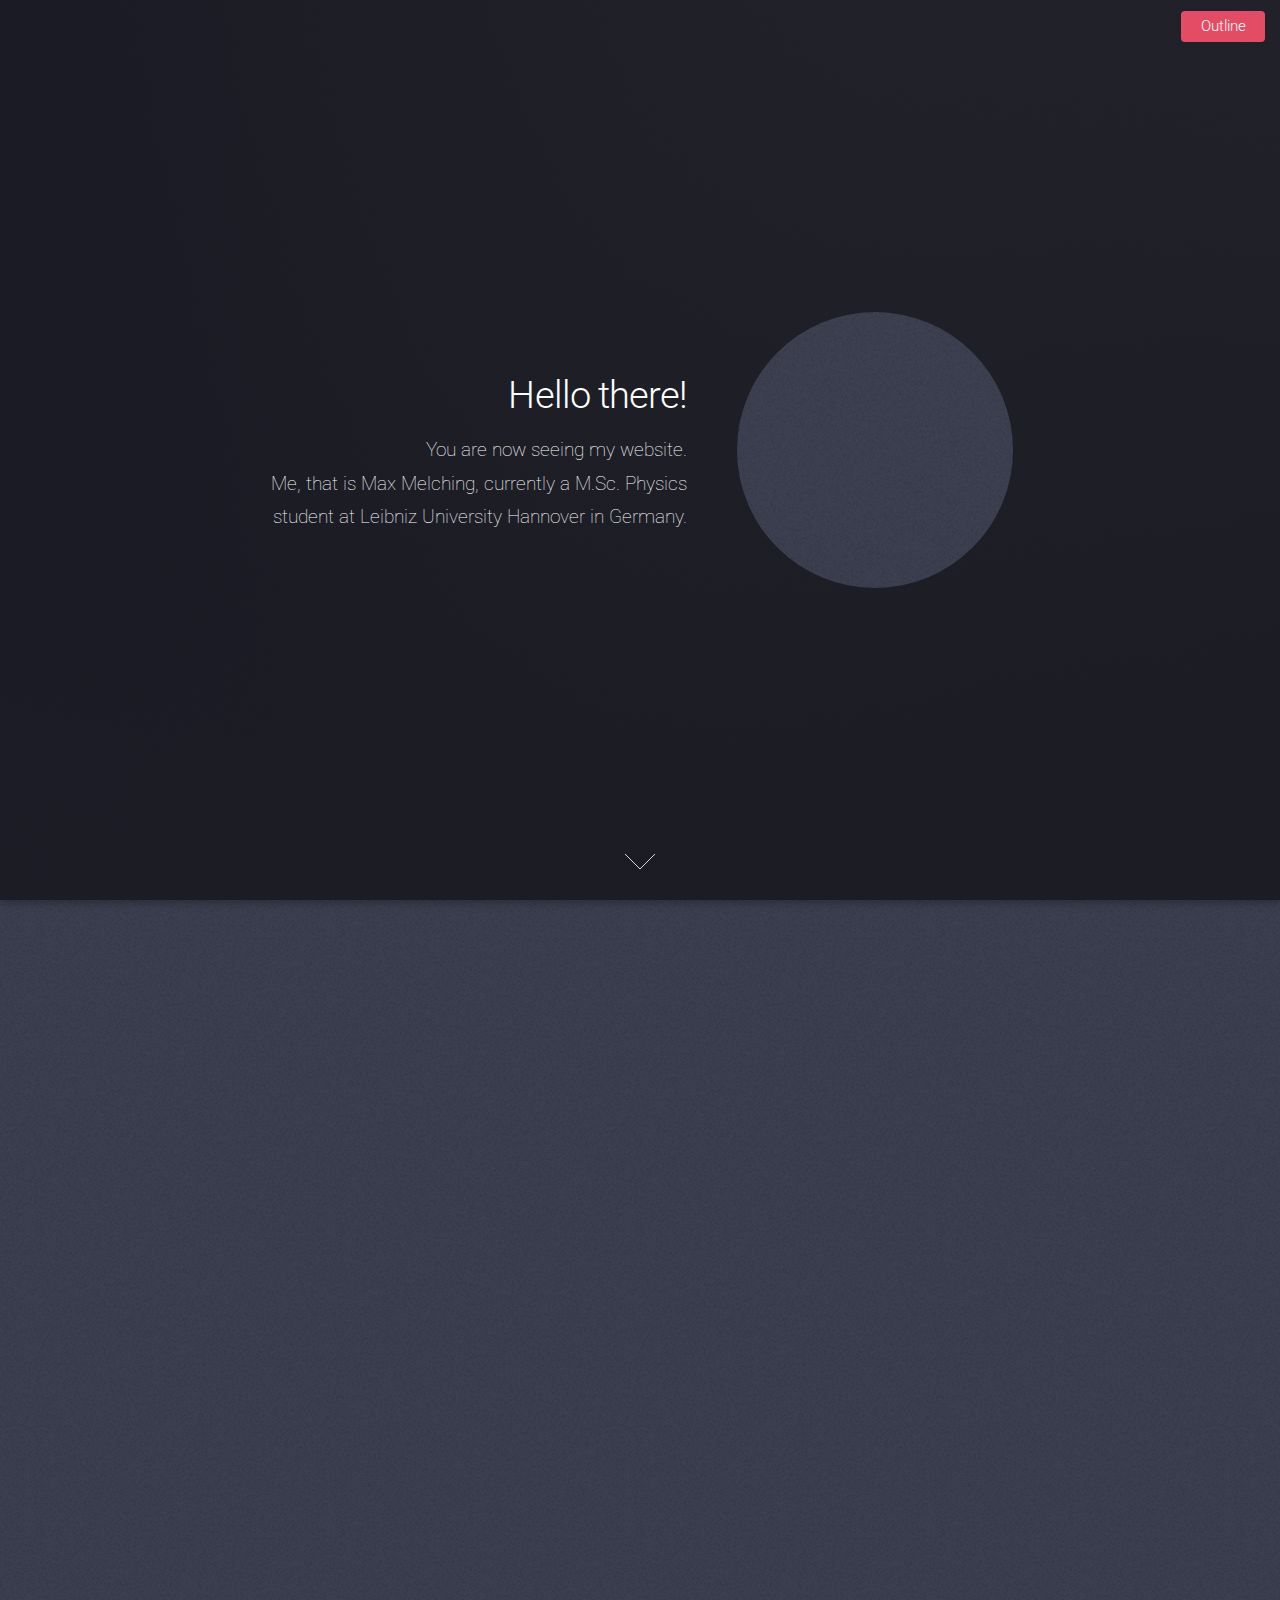
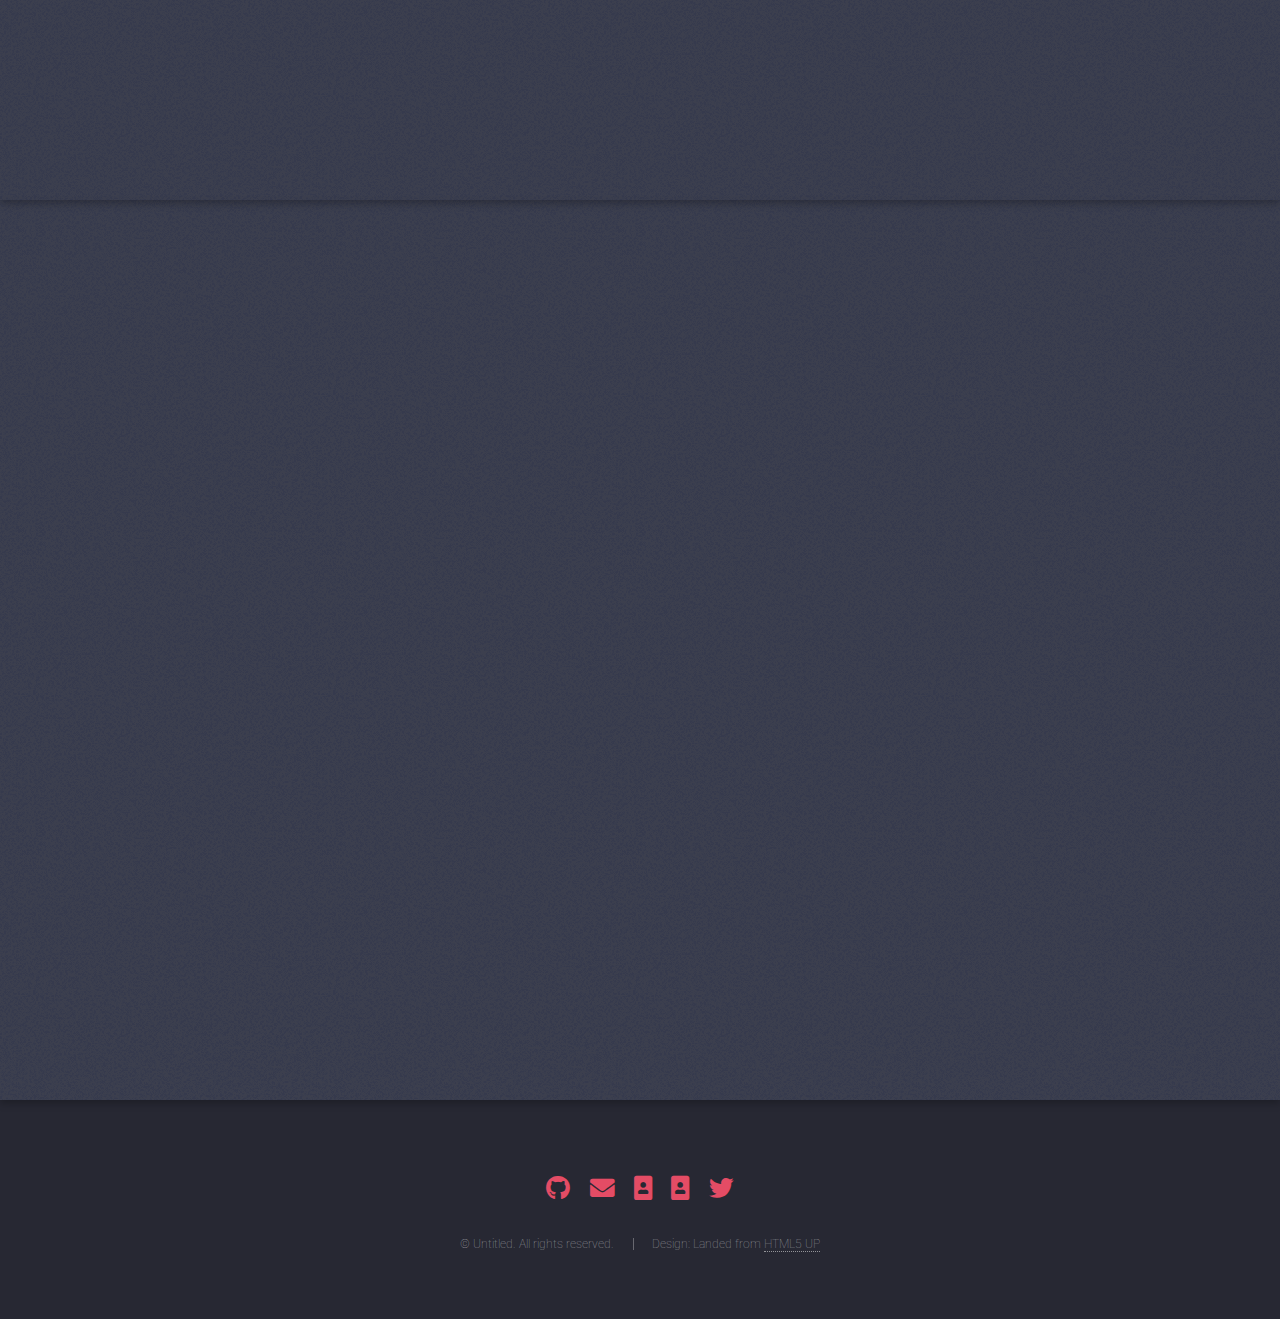
==== index.html @ c78dea23 "Separated german, english CV." ====
<!DOCTYPE HTML>
<!--
	Landed by HTML5 UP
	html5up.net | @ajlkn
	Free for personal and commercial use under the CCA 3.0 license (html5up.net/license)
-->
<html>
	<head>
		<title>Max Melching's Website</title>
		<meta charset="utf-8" />
		<meta name="viewport" content="width=device-width, initial-scale=1, user-scalable=no" />
		<link rel="stylesheet" href="assets/css/main.css" />
		<noscript><link rel="stylesheet" href="assets/css/noscript.css" /></noscript>
	</head>
	<body class="is-preload landing">
		<div id="page-wrapper">

			<!-- Header -->
				<header id="header">
					<!--<h1 id="logo"><a href="index.html">Landed</a></h1>-->
					<nav id="nav">
						<ul>
							<li>
								<a class="button primary">Outline</a>
								<ul>
									<li><a href="#science">Science</a></li>
									<li><a href="#personal">Personal</a></li>
									<li><a href="#footer">Footer</a></li>
								</ul>
							</li>
						</ul>
					</nav>
				</header>

			<!-- Banner -->
				<section id="banner">
					<div class="content">
						<header>
							<h2>Hello there!</h2>
							<!--<hr />-->
							<p>You are now seeing my website.<br />
								Me, that is Max Melching, currently a M.Sc. Physics<br />
								student at Leibniz University Hannover in Germany.</p>
						</header>
						<span class="image"><img src="images/mountain.jpg" alt="" /></span>
					</div>
					<a href="#science" class="goto-next scrolly"><!--Next--></a>
				</section>

			<!-- Science Stuff -->
				<section id="science" class="spotlight style3 left">
					<span class="image fit main bottom"><img src="images/GW150914_chirpmass_crop.png" alt="" /></span><!--pic04-->
					<div class="content">
						<header>
							<h2>Science</h2>
							<p>On my scientific interests</p>
						</header>
						<p>
							I am mainly interested in Computational Physics and also statistics.
							A natural interest is therefore Gravitational (Wave) Physics,
							especially the Data Analysis involved.<br />

						    As a part of that, I wrote my Bachelor's thesis on "Systematic Differences in the
							Source Properties of the third Gravitational Wave Catalog" at the Albert-Einstein
							institute in Hannover. For the thesis and code accompanying this work, click
							<a href="https://github.com/MaxMelching/bachelor_project">here</a>.<!--and to get the
							entire thesis, click <a href="data/BA_main.pdf">here</a>.-->
						</p>
						<!--<ul class="actions">
							<li><a href="https://github.com/MaxMelching/bachelor_project"class="button">Learn More</a></li>
						</ul>-->
					</div>
					<a href="#personal" class="goto-next scrolly"><!--Next--></a>
				</section>

			<!-- Personal Stuff -->
				<section id="personal" class="spotlight style3 left">
					<!--<span class="image fit main bottom"><img src="images/pic04.jpg" alt="" /></span>-->
					<span class="image fit main left"><img src="images/sunset_crop.jpg" alt="" /></span>
					<!-- without left here in fit, no animation when scrolling down-->
					<div class="content">
						<header>
							<h2>Personal</h2>
							<p>What I do besides science</p>
						</header>
						<p>
							In my free time, I play football
							and like to watch all kinds of sports.<br />

							Besides that I enjoy photography, my favorite subject
							being landscapes.<!--(currently,
							I am the proud owner of a Fujifilm X-T30).-->
						</p>
						<!--<ul class="actions">
							<li><a href="#" class="button">Learn More</a></li>
						</ul>-->
					</div>
					<a href="#footer" class="goto-next scrolly"><!--Next--></a>
				</section>

			<!-- Footer -->
				<footer id="footer">
					<ul class="icons">
						<!--<li><a href="#" class="icon brands alt fa-facebook-f"><span class="label">Facebook</span></a></li>
						<li><a href="#" class="icon brands alt fa-linkedin-in"><span class="label">LinkedIn</span></a></li>
						<li><a href="#" class="icon brands alt fa-instagram"><span class="label">Instagram</span></a></li>-->
						<li><a href="https://github.com/MaxMelching/" class="icon brands fa-github"><span class="label">GitHub</span></a></li>
						<li><a href="mailto:m-melching@web.de" class="icon solid fa-envelope"><span class="label">Email</span></a></li>
						<li><a href="data/cv_german.pdf" class="icon solid fa-portrait"><span class="label">CV German</span></a></li>
						<li><a href="data/cv_english.pdf" class="icon solid fa-portrait"><span class="label">CV English</span></a></li>
						<li><a href="https://twitter.com/max_melching" class="icon brands fa-twitter"><span class="label">Twitter</span></a></li>
					</ul>
					<ul class="copyright">
						<li>&copy; Untitled. All rights reserved.</li><li>Design: Landed from <a href="http://html5up.net">HTML5 UP</a></li>
					</ul>
				</footer>

		</div>

		<!-- Scripts -->
			<script src="assets/js/jquery.min.js"></script>
			<script src="assets/js/jquery.scrolly.min.js"></script>
			<script src="assets/js/jquery.dropotron.min.js"></script>
			<script src="assets/js/jquery.scrollex.min.js"></script>
			<script src="assets/js/browser.min.js"></script>
			<script src="assets/js/breakpoints.min.js"></script>
			<script src="assets/js/util.js"></script>
			<script src="assets/js/main.js"></script>

	</body>
</html>
---- assets/css/main.css ----
@import url("fontawesome-all.min.css");
@import url("https://fonts.googleapis.com/css?family=Roboto:100,300,100italic,300italic");

/*
	Landed by HTML5 UP
	html5up.net | @ajlkn
	Free for personal and commercial use under the CCA 3.0 license (html5up.net/license)
*/

html, body, div, span, applet, object,
iframe, h1, h2, h3, h4, h5, h6, p, blockquote,
pre, a, abbr, acronym, address, big, cite,
code, del, dfn, em, img, ins, kbd, q, s, samp,
small, strike, strong, sub, sup, tt, var, b,
u, i, center, dl, dt, dd, ol, ul, li, fieldset,
form, label, legend, table, caption, tbody,
tfoot, thead, tr, th, td, article, aside,
canvas, details, embed, figure, figcaption,
footer, header, hgroup, menu, nav, output, ruby,
section, summary, time, mark, audio, video {
	margin: 0;
	padding: 0;
	border: 0;
	font-size: 100%;
	font: inherit;
	vertical-align: baseline;}

article, aside, details, figcaption, figure,
footer, header, hgroup, menu, nav, section {
	display: block;}

body {
	line-height: 1;
}

ol, ul {
	list-style: none;
}

blockquote, q {
	quotes: none;
}

	blockquote:before, blockquote:after, q:before, q:after {
		content: '';
		content: none;
	}

table {
	border-collapse: collapse;
	border-spacing: 0;
}

body {
	-webkit-text-size-adjust: none;
}

mark {
	background-color: transparent;
	color: inherit;
}

input::-moz-focus-inner {
	border: 0;
	padding: 0;
}

input, select, textarea {
	-moz-appearance: none;
	-webkit-appearance: none;
	-ms-appearance: none;
	appearance: none;
}

/* Basic */

	html {
		box-sizing: border-box;
	}

	*, *:before, *:after {
		box-sizing: inherit;
	}

	html, body {
		background: #1c1d26;
	}

	body.is-preload *, body.is-preload *:before, body.is-preload *:after {
		-moz-animation: none !important;
		-webkit-animation: none !important;
		-ms-animation: none !important;
		animation: none !important;
		-moz-transition: none !important;
		-webkit-transition: none !important;
		-ms-transition: none !important;
		transition: none !important;
	}

	body, input, select, textarea {
		color: rgba(255, 255, 255, 0.75);
		font-family: "Roboto", Helvetica, sans-serif;
		font-size: 15pt;
		font-weight: 100;
		line-height: 1.75em;
	}

	a {
		-moz-transition: border-color 0.2s ease-in-out, color 0.2s ease-in-out;
		-webkit-transition: border-color 0.2s ease-in-out, color 0.2s ease-in-out;
		-ms-transition: border-color 0.2s ease-in-out, color 0.2s ease-in-out;
		transition: border-color 0.2s ease-in-out, color 0.2s ease-in-out;
		border-bottom: dotted 1px;
		color: #e44c65;
		text-decoration: none;
	}

		a:hover {
			color: #e44c65 !important;
			border-bottom-color: transparent;
		}

	strong, b {
		color: #ffffff;
		font-weight: 300;
	}

	em, i {
		font-style: italic;
	}

	p {
		margin: 0 0 2em 0;
	}

	h1, h2, h3, h4, h5, h6 {
		color: #ffffff;
		font-weight: 300;
		line-height: 1em;
		margin: 0 0 1em 0;
	}

		h1 a, h2 a, h3 a, h4 a, h5 a, h6 a {
			color: inherit;
			border: 0;
		}

	h2 {
		font-size: 2em;
		line-height: 1.5em;
		letter-spacing: -0.025em;
	}

	h3 {
		font-size: 1.35em;
		line-height: 1.5em;
	}

	h4 {
		font-size: 1.1em;
		line-height: 1.5em;
	}

	h5 {
		font-size: 0.9em;
		line-height: 1.5em;
	}

	h6 {
		font-size: 0.7em;
		line-height: 1.5em;
	}

	sub {
		font-size: 0.8em;
		position: relative;
		top: 0.5em;
	}

	sup {
		font-size: 0.8em;
		position: relative;
		top: -0.5em;
	}

	hr {
		border: 0;
		border-bottom: solid 1px rgba(255, 255, 255, 0.3);
		margin: 3em 0;
	}

		hr.major {
			margin: 4em 0;
		}

	blockquote {
		border-left: solid 4px rgba(255, 255, 255, 0.3);
		font-style: italic;
		margin: 0 0 2em 0;
		padding: 0.5em 0 0.5em 2em;
	}

	code {
		background: rgba(255, 255, 255, 0.075);
		border-radius: 4px;
		font-family: "Courier New", monospace;
		font-size: 0.9em;
		margin: 0 0.25em;
		padding: 0.25em 0.65em;
	}

	pre {
		-webkit-overflow-scrolling: touch;
		font-family: "Courier New", monospace;
		font-size: 0.9em;
		margin: 0 0 2em 0;
	}

		pre code {
			display: block;
			line-height: 1.75em;
			padding: 1em 1.5em;
			overflow-x: auto;
		}

	.align-left {
		text-align: left;
	}

	.align-center {
		text-align: center;
	}

	.align-right {
		text-align: right;
	}

/* Loader */

	@-moz-keyframes spinner-show {
		0% {
			opacity: 0;
		}

		100% {
			opacity: 1;
		}
	}

	@-webkit-keyframes spinner-show {
		0% {
			opacity: 0;
		}

		100% {
			opacity: 1;
		}
	}

	@-ms-keyframes spinner-show {
		0% {
			opacity: 0;
		}

		100% {
			opacity: 1;
		}
	}

	@keyframes spinner-show {
		0% {
			opacity: 0;
		}

		100% {
			opacity: 1;
		}
	}

	@-moz-keyframes spinner-hide {
		0% {
			color: rgba(255, 255, 255, 0.15);
			z-index: 100001;
			-moz-transform: scale(1) rotate(0deg);
			-webkit-transform: scale(1) rotate(0deg);
			-ms-transform: scale(1) rotate(0deg);
			transform: scale(1) rotate(0deg);
		}

		99% {
			color: #1c1d26;
			z-index: 100001;
			-moz-transform: scale(0.5) rotate(360deg);
			-webkit-transform: scale(0.5) rotate(360deg);
			-ms-transform: scale(0.5) rotate(360deg);
			transform: scale(0.5) rotate(360deg);
		}

		100% {
			color: #1c1d26;
			z-index: -1;
			-moz-transform: scale(0.5) rotate(360deg);
			-webkit-transform: scale(0.5) rotate(360deg);
			-ms-transform: scale(0.5) rotate(360deg);
			transform: scale(0.5) rotate(360deg);
		}
	}

	@-webkit-keyframes spinner-hide {
		0% {
			color: rgba(255, 255, 255, 0.15);
			z-index: 100001;
			-moz-transform: scale(1) rotate(0deg);
			-webkit-transform: scale(1) rotate(0deg);
			-ms-transform: scale(1) rotate(0deg);
			transform: scale(1) rotate(0deg);
		}

		99% {
			color: #1c1d26;
			z-index: 100001;
			-moz-transform: scale(0.5) rotate(360deg);
			-webkit-transform: scale(0.5) rotate(360deg);
			-ms-transform: scale(0.5) rotate(360deg);
			transform: scale(0.5) rotate(360deg);
		}

		100% {
			color: #1c1d26;
			z-index: -1;
			-moz-transform: scale(0.5) rotate(360deg);
			-webkit-transform: scale(0.5) rotate(360deg);
			-ms-transform: scale(0.5) rotate(360deg);
			transform: scale(0.5) rotate(360deg);
		}
	}

	@-ms-keyframes spinner-hide {
		0% {
			color: rgba(255, 255, 255, 0.15);
			z-index: 100001;
			-moz-transform: scale(1) rotate(0deg);
			-webkit-transform: scale(1) rotate(0deg);
			-ms-transform: scale(1) rotate(0deg);
			transform: scale(1) rotate(0deg);
		}

		99% {
			color: #1c1d26;
			z-index: 100001;
			-moz-transform: scale(0.5) rotate(360deg);
			-webkit-transform: scale(0.5) rotate(360deg);
			-ms-transform: scale(0.5) rotate(360deg);
			transform: scale(0.5) rotate(360deg);
		}

		100% {
			color: #1c1d26;
			z-index: -1;
			-moz-transform: scale(0.5) rotate(360deg);
			-webkit-transform: scale(0.5) rotate(360deg);
			-ms-transform: scale(0.5) rotate(360deg);
			transform: scale(0.5) rotate(360deg);
		}
	}

	@keyframes spinner-hide {
		0% {
			color: rgba(255, 255, 255, 0.15);
			z-index: 100001;
			-moz-transform: scale(1) rotate(0deg);
			-webkit-transform: scale(1) rotate(0deg);
			-ms-transform: scale(1) rotate(0deg);
			transform: scale(1) rotate(0deg);
		}

		99% {
			color: #1c1d26;
			z-index: 100001;
			-moz-transform: scale(0.5) rotate(360deg);
			-webkit-transform: scale(0.5) rotate(360deg);
			-ms-transform: scale(0.5) rotate(360deg);
			transform: scale(0.5) rotate(360deg);
		}

		100% {
			color: #1c1d26;
			z-index: -1;
			-moz-transform: scale(0.5) rotate(360deg);
			-webkit-transform: scale(0.5) rotate(360deg);
			-ms-transform: scale(0.5) rotate(360deg);
			transform: scale(0.5) rotate(360deg);
		}
	}

	@-moz-keyframes spinner-rotate {
		0% {
			-moz-transform: scale(1) rotate(0deg);
			-webkit-transform: scale(1) rotate(0deg);
			-ms-transform: scale(1) rotate(0deg);
			transform: scale(1) rotate(0deg);
		}

		100% {
			-moz-transform: scale(1) rotate(360deg);
			-webkit-transform: scale(1) rotate(360deg);
			-ms-transform: scale(1) rotate(360deg);
			transform: scale(1) rotate(360deg);
		}
	}

	@-webkit-keyframes spinner-rotate {
		0% {
			-moz-transform: scale(1) rotate(0deg);
			-webkit-transform: scale(1) rotate(0deg);
			-ms-transform: scale(1) rotate(0deg);
			transform: scale(1) rotate(0deg);
		}

		100% {
			-moz-transform: scale(1) rotate(360deg);
			-webkit-transform: scale(1) rotate(360deg);
			-ms-transform: scale(1) rotate(360deg);
			transform: scale(1) rotate(360deg);
		}
	}

	@-ms-keyframes spinner-rotate {
		0% {
			-moz-transform: scale(1) rotate(0deg);
			-webkit-transform: scale(1) rotate(0deg);
			-ms-transform: scale(1) rotate(0deg);
			transform: scale(1) rotate(0deg);
		}

		100% {
			-moz-transform: scale(1) rotate(360deg);
			-webkit-transform: scale(1) rotate(360deg);
			-ms-transform: scale(1) rotate(360deg);
			transform: scale(1) rotate(360deg);
		}
	}

	@keyframes spinner-rotate {
		0% {
			-moz-transform: scale(1) rotate(0deg);
			-webkit-transform: scale(1) rotate(0deg);
			-ms-transform: scale(1) rotate(0deg);
			transform: scale(1) rotate(0deg);
		}

		100% {
			-moz-transform: scale(1) rotate(360deg);
			-webkit-transform: scale(1) rotate(360deg);
			-ms-transform: scale(1) rotate(360deg);
			transform: scale(1) rotate(360deg);
		}
	}

	@-moz-keyframes overlay-hide {
		0% {
			opacity: 1;
			z-index: 100000;
		}

		15% {
			opacity: 1;
			z-index: 100000;
		}

		99% {
			opacity: 0;
			z-index: 100000;
		}

		100% {
			opacity: 0;
			z-index: -1;
		}
	}

	@-webkit-keyframes overlay-hide {
		0% {
			opacity: 1;
			z-index: 100000;
		}

		15% {
			opacity: 1;
			z-index: 100000;
		}

		99% {
			opacity: 0;
			z-index: 100000;
		}

		100% {
			opacity: 0;
			z-index: -1;
		}
	}

	@-ms-keyframes overlay-hide {
		0% {
			opacity: 1;
			z-index: 100000;
		}

		15% {
			opacity: 1;
			z-index: 100000;
		}

		99% {
			opacity: 0;
			z-index: 100000;
		}

		100% {
			opacity: 0;
			z-index: -1;
		}
	}

	@keyframes overlay-hide {
		0% {
			opacity: 1;
			z-index: 100000;
		}

		15% {
			opacity: 1;
			z-index: 100000;
		}

		99% {
			opacity: 0;
			z-index: 100000;
		}

		100% {
			opacity: 0;
			z-index: -1;
		}
	}

	body.landing {
		text-decoration: none;
	}

		body.landing:before {
			-moz-osx-font-smoothing: grayscale;
			-webkit-font-smoothing: antialiased;
			display: inline-block;
			font-style: normal;
			font-variant: normal;
			text-rendering: auto;
			line-height: 1;
			text-transform: none !important;
			font-family: 'Font Awesome 5 Free';
			font-weight: 900;
		}

		body.landing:before {
			-moz-animation: spinner-show 1.5s 1 0.25s ease forwards, spinner-hide 0.25s ease-in-out forwards !important;
			-webkit-animation: spinner-show 1.5s 1 0.25s ease forwards, spinner-hide 0.25s ease-in-out forwards !important;
			-ms-animation: spinner-show 1.5s 1 0.25s ease forwards, spinner-hide 0.25s ease-in-out forwards !important;
			animation: spinner-show 1.5s 1 0.25s ease forwards, spinner-hide 0.25s ease-in-out forwards !important;
			-moz-transform-origin: 50% 50%;
			-webkit-transform-origin: 50% 50%;
			-ms-transform-origin: 50% 50%;
			transform-origin: 50% 50%;
			color: rgba(255, 255, 255, 0.15);
			content: '\f1ce';
			cursor: default;
			display: block;
			font-size: 2em;
			height: 2em;
			left: 50%;
			line-height: 2em;
			margin: -1em 0 0 -1em;
			opacity: 0;
			position: fixed;
			text-align: center;
			top: 50%;
			width: 2em;
			z-index: -1;
		}

		body.landing:after {
			-moz-animation: overlay-hide 1.5s ease-in forwards !important;
			-webkit-animation: overlay-hide 1.5s ease-in forwards !important;
			-ms-animation: overlay-hide 1.5s ease-in forwards !important;
			animation: overlay-hide 1.5s ease-in forwards !important;
			background: #1c1d26;
			content: '';
			display: block;
			height: 100%;
			left: 0;
			opacity: 0;
			position: fixed;
			top: 0;
			width: 100%;
			z-index: -1;
		}

		body.landing.is-preload:before {
			-moz-animation: spinner-show 1.5s 1 0.25s ease forwards, spinner-rotate 0.75s infinite linear !important;
			-webkit-animation: spinner-show 1.5s 1 0.25s ease forwards, spinner-rotate 0.75s infinite linear !important;
			-ms-animation: spinner-show 1.5s 1 0.25s ease forwards, spinner-rotate 0.75s infinite linear !important;
			animation: spinner-show 1.5s 1 0.25s ease forwards, spinner-rotate 0.75s infinite linear !important;
			z-index: 100001;
		}

		body.landing.is-preload:after {
			-moz-animation: none !important;
			-webkit-animation: none !important;
			-ms-animation: none !important;
			animation: none !important;
			opacity: 1;
			z-index: 100000;
		}

	@media (-webkit-min-device-pixel-ratio: 2) {

		body.landing:before {
			line-height: 2.025em;
		}

	}

/* Container */

	.container {
		margin: 0 auto;
		max-width: calc(100% - 4em);
		width: 70em;
	}

		.container.xsmall {
			width: 17.5em;
		}

		.container.small {
			width: 35em;
		}

		.container.medium {
			width: 52.5em;
		}

		.container.large {
			width: 87.5em;
		}

		.container.xlarge {
			width: 105em;
		}

		.container.max {
			width: 100%;
		}

		@media screen and (max-width: 1280px) {

			.container {
				width: 90%;
				max-width: 100%;
			}

		}

		@media screen and (max-width: 980px) {

			.container {
				width: 100% !important;
			}

		}

/* Row */

	.row {
		display: flex;
		flex-wrap: wrap;
		box-sizing: border-box;
		align-items: stretch;
	}

		.row > * {
			box-sizing: border-box;
		}

		.row.gtr-uniform > * > :last-child {
			margin-bottom: 0;
		}

		.row.aln-left {
			justify-content: flex-start;
		}

		.row.aln-center {
			justify-content: center;
		}

		.row.aln-right {
			justify-content: flex-end;
		}

		.row.aln-top {
			align-items: flex-start;
		}

		.row.aln-middle {
			align-items: center;
		}

		.row.aln-bottom {
			align-items: flex-end;
		}

		.row > .imp {
			order: -1;
		}

		.row > .col-1 {
			width: 8.33333%;
		}

		.row > .off-1 {
			margin-left: 8.33333%;
		}

		.row > .col-2 {
			width: 16.66667%;
		}

		.row > .off-2 {
			margin-left: 16.66667%;
		}

		.row > .col-3 {
			width: 25%;
		}

		.row > .off-3 {
			margin-left: 25%;
		}

		.row > .col-4 {
			width: 33.33333%;
		}

		.row > .off-4 {
			margin-left: 33.33333%;
		}

		.row > .col-5 {
			width: 41.66667%;
		}

		.row > .off-5 {
			margin-left: 41.66667%;
		}

		.row > .col-6 {
			width: 50%;
		}

		.row > .off-6 {
			margin-left: 50%;
		}

		.row > .col-7 {
			width: 58.33333%;
		}

		.row > .off-7 {
			margin-left: 58.33333%;
		}

		.row > .col-8 {
			width: 66.66667%;
		}

		.row > .off-8 {
			margin-left: 66.66667%;
		}

		.row > .col-9 {
			width: 75%;
		}

		.row > .off-9 {
			margin-left: 75%;
		}

		.row > .col-10 {
			width: 83.33333%;
		}

		.row > .off-10 {
			margin-left: 83.33333%;
		}

		.row > .col-11 {
			width: 91.66667%;
		}

		.row > .off-11 {
			margin-left: 91.66667%;
		}

		.row > .col-12 {
			width: 100%;
		}

		.row > .off-12 {
			margin-left: 100%;
		}

		.row.gtr-0 {
			margin-top: 0;
			margin-left: 0em;
		}

			.row.gtr-0 > * {
				padding: 0 0 0 0em;
			}

			.row.gtr-0.gtr-uniform {
				margin-top: 0em;
			}

				.row.gtr-0.gtr-uniform > * {
					padding-top: 0em;
				}

		.row.gtr-25 {
			margin-top: 0;
			margin-left: -0.625em;
		}

			.row.gtr-25 > * {
				padding: 0 0 0 0.625em;
			}

			.row.gtr-25.gtr-uniform {
				margin-top: -0.625em;
			}

				.row.gtr-25.gtr-uniform > * {
					padding-top: 0.625em;
				}

		.row.gtr-50 {
			margin-top: 0;
			margin-left: -1.25em;
		}

			.row.gtr-50 > * {
				padding: 0 0 0 1.25em;
			}

			.row.gtr-50.gtr-uniform {
				margin-top: -1.25em;
			}

				.row.gtr-50.gtr-uniform > * {
					padding-top: 1.25em;
				}

		.row {
			margin-top: 0;
			margin-left: -2.5em;
		}

			.row > * {
				padding: 0 0 0 2.5em;
			}

			.row.gtr-uniform {
				margin-top: -2.5em;
			}

				.row.gtr-uniform > * {
					padding-top: 2.5em;
				}

		.row.gtr-150 {
			margin-top: 0;
			margin-left: -3.75em;
		}

			.row.gtr-150 > * {
				padding: 0 0 0 3.75em;
			}

			.row.gtr-150.gtr-uniform {
				margin-top: -3.75em;
			}

				.row.gtr-150.gtr-uniform > * {
					padding-top: 3.75em;
				}

		.row.gtr-200 {
			margin-top: 0;
			margin-left: -5em;
		}

			.row.gtr-200 > * {
				padding: 0 0 0 5em;
			}

			.row.gtr-200.gtr-uniform {
				margin-top: -5em;
			}

				.row.gtr-200.gtr-uniform > * {
					padding-top: 5em;
				}

		@media screen and (max-width: 1680px) {

			.row {
				display: flex;
				flex-wrap: wrap;
				box-sizing: border-box;
				align-items: stretch;
			}

				.row > * {
					box-sizing: border-box;
				}

				.row.gtr-uniform > * > :last-child {
					margin-bottom: 0;
				}

				.row.aln-left {
					justify-content: flex-start;
				}

				.row.aln-center {
					justify-content: center;
				}

				.row.aln-right {
					justify-content: flex-end;
				}

				.row.aln-top {
					align-items: flex-start;
				}

				.row.aln-middle {
					align-items: center;
				}

				.row.aln-bottom {
					align-items: flex-end;
				}

				.row > .imp-xlarge {
					order: -1;
				}

				.row > .col-1-xlarge {
					width: 8.33333%;
				}

				.row > .off-1-xlarge {
					margin-left: 8.33333%;
				}

				.row > .col-2-xlarge {
					width: 16.66667%;
				}

				.row > .off-2-xlarge {
					margin-left: 16.66667%;
				}

				.row > .col-3-xlarge {
					width: 25%;
				}

				.row > .off-3-xlarge {
					margin-left: 25%;
				}

				.row > .col-4-xlarge {
					width: 33.33333%;
				}

				.row > .off-4-xlarge {
					margin-left: 33.33333%;
				}

				.row > .col-5-xlarge {
					width: 41.66667%;
				}

				.row > .off-5-xlarge {
					margin-left: 41.66667%;
				}

				.row > .col-6-xlarge {
					width: 50%;
				}

				.row > .off-6-xlarge {
					margin-left: 50%;
				}

				.row > .col-7-xlarge {
					width: 58.33333%;
				}

				.row > .off-7-xlarge {
					margin-left: 58.33333%;
				}

				.row > .col-8-xlarge {
					width: 66.66667%;
				}

				.row > .off-8-xlarge {
					margin-left: 66.66667%;
				}

				.row > .col-9-xlarge {
					width: 75%;
				}

				.row > .off-9-xlarge {
					margin-left: 75%;
				}

				.row > .col-10-xlarge {
					width: 83.33333%;
				}

				.row > .off-10-xlarge {
					margin-left: 83.33333%;
				}

				.row > .col-11-xlarge {
					width: 91.66667%;
				}

				.row > .off-11-xlarge {
					margin-left: 91.66667%;
				}

				.row > .col-12-xlarge {
					width: 100%;
				}

				.row > .off-12-xlarge {
					margin-left: 100%;
				}

				.row.gtr-0 {
					margin-top: 0;
					margin-left: 0em;
				}

					.row.gtr-0 > * {
						padding: 0 0 0 0em;
					}

					.row.gtr-0.gtr-uniform {
						margin-top: 0em;
					}

						.row.gtr-0.gtr-uniform > * {
							padding-top: 0em;
						}

				.row.gtr-25 {
					margin-top: 0;
					margin-left: -0.625em;
				}

					.row.gtr-25 > * {
						padding: 0 0 0 0.625em;
					}

					.row.gtr-25.gtr-uniform {
						margin-top: -0.625em;
					}

						.row.gtr-25.gtr-uniform > * {
							padding-top: 0.625em;
						}

				.row.gtr-50 {
					margin-top: 0;
					margin-left: -1.25em;
				}

					.row.gtr-50 > * {
						padding: 0 0 0 1.25em;
					}

					.row.gtr-50.gtr-uniform {
						margin-top: -1.25em;
					}

						.row.gtr-50.gtr-uniform > * {
							padding-top: 1.25em;
						}

				.row {
					margin-top: 0;
					margin-left: -2.5em;
				}

					.row > * {
						padding: 0 0 0 2.5em;
					}

					.row.gtr-uniform {
						margin-top: -2.5em;
					}

						.row.gtr-uniform > * {
							padding-top: 2.5em;
						}

				.row.gtr-150 {
					margin-top: 0;
					margin-left: -3.75em;
				}

					.row.gtr-150 > * {
						padding: 0 0 0 3.75em;
					}

					.row.gtr-150.gtr-uniform {
						margin-top: -3.75em;
					}

						.row.gtr-150.gtr-uniform > * {
							padding-top: 3.75em;
						}

				.row.gtr-200 {
					margin-top: 0;
					margin-left: -5em;
				}

					.row.gtr-200 > * {
						padding: 0 0 0 5em;
					}

					.row.gtr-200.gtr-uniform {
						margin-top: -5em;
					}

						.row.gtr-200.gtr-uniform > * {
							padding-top: 5em;
						}

		}

		@media screen and (max-width: 1280px) {

			.row {
				display: flex;
				flex-wrap: wrap;
				box-sizing: border-box;
				align-items: stretch;
			}

				.row > * {
					box-sizing: border-box;
				}

				.row.gtr-uniform > * > :last-child {
					margin-bottom: 0;
				}

				.row.aln-left {
					justify-content: flex-start;
				}

				.row.aln-center {
					justify-content: center;
				}

				.row.aln-right {
					justify-content: flex-end;
				}

				.row.aln-top {
					align-items: flex-start;
				}

				.row.aln-middle {
					align-items: center;
				}

				.row.aln-bottom {
					align-items: flex-end;
				}

				.row > .imp-large {
					order: -1;
				}

				.row > .col-1-large {
					width: 8.33333%;
				}

				.row > .off-1-large {
					margin-left: 8.33333%;
				}

				.row > .col-2-large {
					width: 16.66667%;
				}

				.row > .off-2-large {
					margin-left: 16.66667%;
				}

				.row > .col-3-large {
					width: 25%;
				}

				.row > .off-3-large {
					margin-left: 25%;
				}

				.row > .col-4-large {
					width: 33.33333%;
				}

				.row > .off-4-large {
					margin-left: 33.33333%;
				}

				.row > .col-5-large {
					width: 41.66667%;
				}

				.row > .off-5-large {
					margin-left: 41.66667%;
				}

				.row > .col-6-large {
					width: 50%;
				}

				.row > .off-6-large {
					margin-left: 50%;
				}

				.row > .col-7-large {
					width: 58.33333%;
				}

				.row > .off-7-large {
					margin-left: 58.33333%;
				}

				.row > .col-8-large {
					width: 66.66667%;
				}

				.row > .off-8-large {
					margin-left: 66.66667%;
				}

				.row > .col-9-large {
					width: 75%;
				}

				.row > .off-9-large {
					margin-left: 75%;
				}

				.row > .col-10-large {
					width: 83.33333%;
				}

				.row > .off-10-large {
					margin-left: 83.33333%;
				}

				.row > .col-11-large {
					width: 91.66667%;
				}

				.row > .off-11-large {
					margin-left: 91.66667%;
				}

				.row > .col-12-large {
					width: 100%;
				}

				.row > .off-12-large {
					margin-left: 100%;
				}

				.row.gtr-0 {
					margin-top: 0;
					margin-left: 0em;
				}

					.row.gtr-0 > * {
						padding: 0 0 0 0em;
					}

					.row.gtr-0.gtr-uniform {
						margin-top: 0em;
					}

						.row.gtr-0.gtr-uniform > * {
							padding-top: 0em;
						}

				.row.gtr-25 {
					margin-top: 0;
					margin-left: -0.625em;
				}

					.row.gtr-25 > * {
						padding: 0 0 0 0.625em;
					}

					.row.gtr-25.gtr-uniform {
						margin-top: -0.625em;
					}

						.row.gtr-25.gtr-uniform > * {
							padding-top: 0.625em;
						}

				.row.gtr-50 {
					margin-top: 0;
					margin-left: -1.25em;
				}

					.row.gtr-50 > * {
						padding: 0 0 0 1.25em;
					}

					.row.gtr-50.gtr-uniform {
						margin-top: -1.25em;
					}

						.row.gtr-50.gtr-uniform > * {
							padding-top: 1.25em;
						}

				.row {
					margin-top: 0;
					margin-left: -2.5em;
				}

					.row > * {
						padding: 0 0 0 2.5em;
					}

					.row.gtr-uniform {
						margin-top: -2.5em;
					}

						.row.gtr-uniform > * {
							padding-top: 2.5em;
						}

				.row.gtr-150 {
					margin-top: 0;
					margin-left: -3.75em;
				}

					.row.gtr-150 > * {
						padding: 0 0 0 3.75em;
					}

					.row.gtr-150.gtr-uniform {
						margin-top: -3.75em;
					}

						.row.gtr-150.gtr-uniform > * {
							padding-top: 3.75em;
						}

				.row.gtr-200 {
					margin-top: 0;
					margin-left: -5em;
				}

					.row.gtr-200 > * {
						padding: 0 0 0 5em;
					}

					.row.gtr-200.gtr-uniform {
						margin-top: -5em;
					}

						.row.gtr-200.gtr-uniform > * {
							padding-top: 5em;
						}

		}

		@media screen and (max-width: 980px) {

			.row {
				display: flex;
				flex-wrap: wrap;
				box-sizing: border-box;
				align-items: stretch;
			}

				.row > * {
					box-sizing: border-box;
				}

				.row.gtr-uniform > * > :last-child {
					margin-bottom: 0;
				}

				.row.aln-left {
					justify-content: flex-start;
				}

				.row.aln-center {
					justify-content: center;
				}

				.row.aln-right {
					justify-content: flex-end;
				}

				.row.aln-top {
					align-items: flex-start;
				}

				.row.aln-middle {
					align-items: center;
				}

				.row.aln-bottom {
					align-items: flex-end;
				}

				.row > .imp-medium {
					order: -1;
				}

				.row > .col-1-medium {
					width: 8.33333%;
				}

				.row > .off-1-medium {
					margin-left: 8.33333%;
				}

				.row > .col-2-medium {
					width: 16.66667%;
				}

				.row > .off-2-medium {
					margin-left: 16.66667%;
				}

				.row > .col-3-medium {
					width: 25%;
				}

				.row > .off-3-medium {
					margin-left: 25%;
				}

				.row > .col-4-medium {
					width: 33.33333%;
				}

				.row > .off-4-medium {
					margin-left: 33.33333%;
				}

				.row > .col-5-medium {
					width: 41.66667%;
				}

				.row > .off-5-medium {
					margin-left: 41.66667%;
				}

				.row > .col-6-medium {
					width: 50%;
				}

				.row > .off-6-medium {
					margin-left: 50%;
				}

				.row > .col-7-medium {
					width: 58.33333%;
				}

				.row > .off-7-medium {
					margin-left: 58.33333%;
				}

				.row > .col-8-medium {
					width: 66.66667%;
				}

				.row > .off-8-medium {
					margin-left: 66.66667%;
				}

				.row > .col-9-medium {
					width: 75%;
				}

				.row > .off-9-medium {
					margin-left: 75%;
				}

				.row > .col-10-medium {
					width: 83.33333%;
				}

				.row > .off-10-medium {
					margin-left: 83.33333%;
				}

				.row > .col-11-medium {
					width: 91.66667%;
				}

				.row > .off-11-medium {
					margin-left: 91.66667%;
				}

				.row > .col-12-medium {
					width: 100%;
				}

				.row > .off-12-medium {
					margin-left: 100%;
				}

				.row.gtr-0 {
					margin-top: 0;
					margin-left: 0em;
				}

					.row.gtr-0 > * {
						padding: 0 0 0 0em;
					}

					.row.gtr-0.gtr-uniform {
						margin-top: 0em;
					}

						.row.gtr-0.gtr-uniform > * {
							padding-top: 0em;
						}

				.row.gtr-25 {
					margin-top: 0;
					margin-left: -0.625em;
				}

					.row.gtr-25 > * {
						padding: 0 0 0 0.625em;
					}

					.row.gtr-25.gtr-uniform {
						margin-top: -0.625em;
					}

						.row.gtr-25.gtr-uniform > * {
							padding-top: 0.625em;
						}

				.row.gtr-50 {
					margin-top: 0;
					margin-left: -1.25em;
				}

					.row.gtr-50 > * {
						padding: 0 0 0 1.25em;
					}

					.row.gtr-50.gtr-uniform {
						margin-top: -1.25em;
					}

						.row.gtr-50.gtr-uniform > * {
							padding-top: 1.25em;
						}

				.row {
					margin-top: 0;
					margin-left: -2.5em;
				}

					.row > * {
						padding: 0 0 0 2.5em;
					}

					.row.gtr-uniform {
						margin-top: -2.5em;
					}

						.row.gtr-uniform > * {
							padding-top: 2.5em;
						}

				.row.gtr-150 {
					margin-top: 0;
					margin-left: -3.75em;
				}

					.row.gtr-150 > * {
						padding: 0 0 0 3.75em;
					}

					.row.gtr-150.gtr-uniform {
						margin-top: -3.75em;
					}

						.row.gtr-150.gtr-uniform > * {
							padding-top: 3.75em;
						}

				.row.gtr-200 {
					margin-top: 0;
					margin-left: -5em;
				}

					.row.gtr-200 > * {
						padding: 0 0 0 5em;
					}

					.row.gtr-200.gtr-uniform {
						margin-top: -5em;
					}

						.row.gtr-200.gtr-uniform > * {
							padding-top: 5em;
						}

		}

		@media screen and (max-width: 736px) {

			.row {
				display: flex;
				flex-wrap: wrap;
				box-sizing: border-box;
				align-items: stretch;
			}

				.row > * {
					box-sizing: border-box;
				}

				.row.gtr-uniform > * > :last-child {
					margin-bottom: 0;
				}

				.row.aln-left {
					justify-content: flex-start;
				}

				.row.aln-center {
					justify-content: center;
				}

				.row.aln-right {
					justify-content: flex-end;
				}

				.row.aln-top {
					align-items: flex-start;
				}

				.row.aln-middle {
					align-items: center;
				}

				.row.aln-bottom {
					align-items: flex-end;
				}

				.row > .imp-small {
					order: -1;
				}

				.row > .col-1-small {
					width: 8.33333%;
				}

				.row > .off-1-small {
					margin-left: 8.33333%;
				}

				.row > .col-2-small {
					width: 16.66667%;
				}

				.row > .off-2-small {
					margin-left: 16.66667%;
				}

				.row > .col-3-small {
					width: 25%;
				}

				.row > .off-3-small {
					margin-left: 25%;
				}

				.row > .col-4-small {
					width: 33.33333%;
				}

				.row > .off-4-small {
					margin-left: 33.33333%;
				}

				.row > .col-5-small {
					width: 41.66667%;
				}

				.row > .off-5-small {
					margin-left: 41.66667%;
				}

				.row > .col-6-small {
					width: 50%;
				}

				.row > .off-6-small {
					margin-left: 50%;
				}

				.row > .col-7-small {
					width: 58.33333%;
				}

				.row > .off-7-small {
					margin-left: 58.33333%;
				}

				.row > .col-8-small {
					width: 66.66667%;
				}

				.row > .off-8-small {
					margin-left: 66.66667%;
				}

				.row > .col-9-small {
					width: 75%;
				}

				.row > .off-9-small {
					margin-left: 75%;
				}

				.row > .col-10-small {
					width: 83.33333%;
				}

				.row > .off-10-small {
					margin-left: 83.33333%;
				}

				.row > .col-11-small {
					width: 91.66667%;
				}

				.row > .off-11-small {
					margin-left: 91.66667%;
				}

				.row > .col-12-small {
					width: 100%;
				}

				.row > .off-12-small {
					margin-left: 100%;
				}

				.row.gtr-0 {
					margin-top: 0;
					margin-left: 0em;
				}

					.row.gtr-0 > * {
						padding: 0 0 0 0em;
					}

					.row.gtr-0.gtr-uniform {
						margin-top: 0em;
					}

						.row.gtr-0.gtr-uniform > * {
							padding-top: 0em;
						}

				.row.gtr-25 {
					margin-top: 0;
					margin-left: -0.625em;
				}

					.row.gtr-25 > * {
						padding: 0 0 0 0.625em;
					}

					.row.gtr-25.gtr-uniform {
						margin-top: -0.625em;
					}

						.row.gtr-25.gtr-uniform > * {
							padding-top: 0.625em;
						}

				.row.gtr-50 {
					margin-top: 0;
					margin-left: -1.25em;
				}

					.row.gtr-50 > * {
						padding: 0 0 0 1.25em;
					}

					.row.gtr-50.gtr-uniform {
						margin-top: -1.25em;
					}

						.row.gtr-50.gtr-uniform > * {
							padding-top: 1.25em;
						}

				.row {
					margin-top: 0;
					margin-left: -2.5em;
				}

					.row > * {
						padding: 0 0 0 2.5em;
					}

					.row.gtr-uniform {
						margin-top: -2.5em;
					}

						.row.gtr-uniform > * {
							padding-top: 2.5em;
						}

				.row.gtr-150 {
					margin-top: 0;
					margin-left: -3.75em;
				}

					.row.gtr-150 > * {
						padding: 0 0 0 3.75em;
					}

					.row.gtr-150.gtr-uniform {
						margin-top: -3.75em;
					}

						.row.gtr-150.gtr-uniform > * {
							padding-top: 3.75em;
						}

				.row.gtr-200 {
					margin-top: 0;
					margin-left: -5em;
				}

					.row.gtr-200 > * {
						padding: 0 0 0 5em;
					}

					.row.gtr-200.gtr-uniform {
						margin-top: -5em;
					}

						.row.gtr-200.gtr-uniform > * {
							padding-top: 5em;
						}

		}

		@media screen and (max-width: 480px) {

			.row {
				display: flex;
				flex-wrap: wrap;
				box-sizing: border-box;
				align-items: stretch;
			}

				.row > * {
					box-sizing: border-box;
				}

				.row.gtr-uniform > * > :last-child {
					margin-bottom: 0;
				}

				.row.aln-left {
					justify-content: flex-start;
				}

				.row.aln-center {
					justify-content: center;
				}

				.row.aln-right {
					justify-content: flex-end;
				}

				.row.aln-top {
					align-items: flex-start;
				}

				.row.aln-middle {
					align-items: center;
				}

				.row.aln-bottom {
					align-items: flex-end;
				}

				.row > .imp-xsmall {
					order: -1;
				}

				.row > .col-1-xsmall {
					width: 8.33333%;
				}

				.row > .off-1-xsmall {
					margin-left: 8.33333%;
				}

				.row > .col-2-xsmall {
					width: 16.66667%;
				}

				.row > .off-2-xsmall {
					margin-left: 16.66667%;
				}

				.row > .col-3-xsmall {
					width: 25%;
				}

				.row > .off-3-xsmall {
					margin-left: 25%;
				}

				.row > .col-4-xsmall {
					width: 33.33333%;
				}

				.row > .off-4-xsmall {
					margin-left: 33.33333%;
				}

				.row > .col-5-xsmall {
					width: 41.66667%;
				}

				.row > .off-5-xsmall {
					margin-left: 41.66667%;
				}

				.row > .col-6-xsmall {
					width: 50%;
				}

				.row > .off-6-xsmall {
					margin-left: 50%;
				}

				.row > .col-7-xsmall {
					width: 58.33333%;
				}

				.row > .off-7-xsmall {
					margin-left: 58.33333%;
				}

				.row > .col-8-xsmall {
					width: 66.66667%;
				}

				.row > .off-8-xsmall {
					margin-left: 66.66667%;
				}

				.row > .col-9-xsmall {
					width: 75%;
				}

				.row > .off-9-xsmall {
					margin-left: 75%;
				}

				.row > .col-10-xsmall {
					width: 83.33333%;
				}

				.row > .off-10-xsmall {
					margin-left: 83.33333%;
				}

				.row > .col-11-xsmall {
					width: 91.66667%;
				}

				.row > .off-11-xsmall {
					margin-left: 91.66667%;
				}

				.row > .col-12-xsmall {
					width: 100%;
				}

				.row > .off-12-xsmall {
					margin-left: 100%;
				}

				.row.gtr-0 {
					margin-top: 0;
					margin-left: 0em;
				}

					.row.gtr-0 > * {
						padding: 0 0 0 0em;
					}

					.row.gtr-0.gtr-uniform {
						margin-top: 0em;
					}

						.row.gtr-0.gtr-uniform > * {
							padding-top: 0em;
						}

				.row.gtr-25 {
					margin-top: 0;
					margin-left: -0.625em;
				}

					.row.gtr-25 > * {
						padding: 0 0 0 0.625em;
					}

					.row.gtr-25.gtr-uniform {
						margin-top: -0.625em;
					}

						.row.gtr-25.gtr-uniform > * {
							padding-top: 0.625em;
						}

				.row.gtr-50 {
					margin-top: 0;
					margin-left: -1.25em;
				}

					.row.gtr-50 > * {
						padding: 0 0 0 1.25em;
					}

					.row.gtr-50.gtr-uniform {
						margin-top: -1.25em;
					}

						.row.gtr-50.gtr-uniform > * {
							padding-top: 1.25em;
						}

				.row {
					margin-top: 0;
					margin-left: -2.5em;
				}

					.row > * {
						padding: 0 0 0 2.5em;
					}

					.row.gtr-uniform {
						margin-top: -2.5em;
					}

						.row.gtr-uniform > * {
							padding-top: 2.5em;
						}

				.row.gtr-150 {
					margin-top: 0;
					margin-left: -3.75em;
				}

					.row.gtr-150 > * {
						padding: 0 0 0 3.75em;
					}

					.row.gtr-150.gtr-uniform {
						margin-top: -3.75em;
					}

						.row.gtr-150.gtr-uniform > * {
							padding-top: 3.75em;
						}

				.row.gtr-200 {
					margin-top: 0;
					margin-left: -5em;
				}

					.row.gtr-200 > * {
						padding: 0 0 0 5em;
					}

					.row.gtr-200.gtr-uniform {
						margin-top: -5em;
					}

						.row.gtr-200.gtr-uniform > * {
							padding-top: 5em;
						}

		}

/* Section/Article */

	section.special, article.special {
		text-align: center;
	}

	header p {
		color: #ffffff;
		position: relative;
		margin: 0 0 1.5em 0;
	}

	header h2 + p {
		font-size: 1.25em;
		margin-top: -1em;
		line-height: 1.75em;
	}

	header h3 + p {
		font-size: 1.1em;
		margin-top: -0.8em;
		line-height: 1.75em;
	}

	header h4 + p,
	header h5 + p,
	header h6 + p {
		font-size: 0.9em;
		margin-top: -0.6em;
		line-height: 1.5em;
	}

	header.major {
		margin: 0 0 4em 0;
		position: relative;
		text-align: center;
	}

		header.major:after {
			background: #e44c65;
			content: '';
			display: inline-block;
			height: 0.2em;
			max-width: 20em;
			width: 75%;
		}

	footer.major {
		margin: 4em 0 0 0;
	}

/* Form */

	form {
		margin: 0 0 2em 0;
	}

		form.cta {
			max-width: 35em;
			margin-left: auto;
			margin-right: auto;
		}

	label {
		color: #ffffff;
		display: block;
		font-size: 0.9em;
		font-weight: 300;
		margin: 0 0 1em 0;
	}

	input[type="text"],
	input[type="password"],
	input[type="email"],
	select,
	textarea {
		-moz-appearance: none;
		-webkit-appearance: none;
		-ms-appearance: none;
		appearance: none;
		-moz-transition: border-color 0.2s ease-in-out;
		-webkit-transition: border-color 0.2s ease-in-out;
		-ms-transition: border-color 0.2s ease-in-out;
		transition: border-color 0.2s ease-in-out;
		background: transparent;
		border-radius: 4px;
		border: solid 1px rgba(255, 255, 255, 0.3);
		color: inherit;
		display: block;
		outline: 0;
		padding: 0 1em;
		text-decoration: none;
		width: 100%;
	}

		input[type="text"]:invalid,
		input[type="password"]:invalid,
		input[type="email"]:invalid,
		select:invalid,
		textarea:invalid {
			box-shadow: none;
		}

		input[type="text"]:focus,
		input[type="password"]:focus,
		input[type="email"]:focus,
		select:focus,
		textarea:focus {
			border-color: #e44c65;
		}

	select {
		background-image: url("data:image/svg+xml;charset=utf8,%3Csvg xmlns='http://www.w3.org/2000/svg' width='40' height='40' preserveAspectRatio='none' viewBox='0 0 40 40'%3E%3Cpath d='M9.4,12.3l10.4,10.4l10.4-10.4c0.2-0.2,0.5-0.4,0.9-0.4c0.3,0,0.6,0.1,0.9,0.4l3.3,3.3c0.2,0.2,0.4,0.5,0.4,0.9 c0,0.4-0.1,0.6-0.4,0.9L20.7,31.9c-0.2,0.2-0.5,0.4-0.9,0.4c-0.3,0-0.6-0.1-0.9-0.4L4.3,17.3c-0.2-0.2-0.4-0.5-0.4-0.9 c0-0.4,0.1-0.6,0.4-0.9l3.3-3.3c0.2-0.2,0.5-0.4,0.9-0.4S9.1,12.1,9.4,12.3z' fill='rgba(255, 255, 255, 0.3)' /%3E%3C/svg%3E");
		background-size: 1.25rem;
		background-repeat: no-repeat;
		background-position: calc(100% - 1rem) center;
		height: 3em;
		padding-right: 3em;
		text-overflow: ellipsis;
	}

		select option {
			color: #ffffff;
			background: #1c1d26;
		}

		select:focus::-ms-value {
			background-color: transparent;
		}

		select::-ms-expand {
			display: none;
		}

	input[type="text"],
	input[type="password"],
	input[type="email"],
	select {
		height: 3em;
	}

	textarea {
		padding: 0.75em 1em;
	}

	input[type="checkbox"],
	input[type="radio"] {
		-moz-appearance: none;
		-webkit-appearance: none;
		-ms-appearance: none;
		appearance: none;
		display: block;
		float: left;
		margin-right: -2em;
		opacity: 0;
		width: 1em;
		z-index: -1;
	}

		input[type="checkbox"] + label,
		input[type="radio"] + label {
			text-decoration: none;
			color: rgba(255, 255, 255, 0.75);
			cursor: pointer;
			display: inline-block;
			font-size: 1em;
			font-weight: 100;
			padding-left: 2.55em;
			padding-right: 0.75em;
			position: relative;
		}

			input[type="checkbox"] + label:before,
			input[type="radio"] + label:before {
				-moz-osx-font-smoothing: grayscale;
				-webkit-font-smoothing: antialiased;
				display: inline-block;
				font-style: normal;
				font-variant: normal;
				text-rendering: auto;
				line-height: 1;
				text-transform: none !important;
				font-family: 'Font Awesome 5 Free';
				font-weight: 900;
			}

			input[type="checkbox"] + label:before,
			input[type="radio"] + label:before {
				border-radius: 4px;
				border: solid 1px rgba(255, 255, 255, 0.3);
				content: '';
				display: inline-block;
				font-size: 0.8em;
				height: 2.25em;
				left: 0;
				line-height: 2.25em;
				position: absolute;
				text-align: center;
				top: 0;
				width: 2.25em;
			}

		input[type="checkbox"]:checked + label:before,
		input[type="radio"]:checked + label:before {
			background: rgba(255, 255, 255, 0.25);
			color: #ffffff;
			content: '\f00c';
		}

		input[type="checkbox"]:focus + label:before,
		input[type="radio"]:focus + label:before {
			border-color: #e44c65;
		}

	input[type="checkbox"] + label:before {
		border-radius: 4px;
	}

	input[type="radio"] + label:before {
		border-radius: 100%;
	}

	::-webkit-input-placeholder {
		color: rgba(255, 255, 255, 0.5) !important;
		opacity: 1.0;
	}

	:-moz-placeholder {
		color: rgba(255, 255, 255, 0.5) !important;
		opacity: 1.0;
	}

	::-moz-placeholder {
		color: rgba(255, 255, 255, 0.5) !important;
		opacity: 1.0;
	}

	:-ms-input-placeholder {
		color: rgba(255, 255, 255, 0.5) !important;
		opacity: 1.0;
	}

/* Box */

	.box {
		border-radius: 4px;
		border: solid 1px rgba(255, 255, 255, 0.3);
		margin-bottom: 2em;
		padding: 1.5em;
	}

		.box > :last-child,
		.box > :last-child > :last-child,
		.box > :last-child > :last-child > :last-child {
			margin-bottom: 0;
		}

		.box.alt {
			border: 0;
			border-radius: 0;
			padding: 0;
		}

/* Icon */

	.icon {
		text-decoration: none;
		border-bottom: none;
		position: relative;
	}

		.icon:before {
			-moz-osx-font-smoothing: grayscale;
			-webkit-font-smoothing: antialiased;
			display: inline-block;
			font-style: normal;
			font-variant: normal;
			text-rendering: auto;
			line-height: 1;
			text-transform: none !important;
			font-family: 'Font Awesome 5 Free';
			font-weight: 400;
		}

		.icon > .label {
			display: none;
		}

		.icon:before {
			line-height: inherit;
		}

		.icon.solid:before {
			font-weight: 900 !important;
		}

		.icon.brands:before {
			font-family: 'Font Awesome 5 Brands' !important;
		}

		.icon.alt {
			text-decoration: none;
		}

			.icon.alt:before {
				-moz-osx-font-smoothing: grayscale;
				-webkit-font-smoothing: antialiased;
				display: inline-block;
				font-style: normal;
				font-variant: normal;
				text-rendering: auto;
				line-height: 1;
				text-transform: none !important;
				font-family: 'Font Awesome 5 Free';
				font-weight: 400;
			}

			.icon.alt:before {
				color: #1c1d26 !important;
				text-shadow: 1px 0 0 #ffffff, -1px 0 0 #ffffff, 0 1px 0 #ffffff, 0 -1px 0 #ffffff;
			}

		.icon.major {
			background: #272833;
			border-radius: 100%;
			cursor: default;
			display: inline-block;
			height: 6em;
			line-height: 5.65em;
			margin: 0 0 2em 0;
			text-align: center;
			width: 6em;
		}

			.icon.major:before {
				font-size: 2.25em;
			}

			.icon.major.alt {
				text-decoration: none;
			}

				.icon.major.alt:before {
					-moz-osx-font-smoothing: grayscale;
					-webkit-font-smoothing: antialiased;
					display: inline-block;
					font-style: normal;
					font-variant: normal;
					text-rendering: auto;
					line-height: 1;
					text-transform: none !important;
					font-family: 'Font Awesome 5 Free';
					font-weight: 400;
				}

				.icon.major.alt:before {
					color: #272833 !important;
					text-shadow: 1px 0 0 #ffffff, -1px 0 0 #ffffff, 0 1px 0 #ffffff, 0 -1px 0 #ffffff;
				}

/* Image */

	.image {
		border-radius: 4px;
		border: 0;
		display: inline-block;
		position: relative;
		overflow: hidden;
	}

		.image:before {
			content: '';
			display: block;
			position: absolute;
			left: 0;
			top: 0;
			background-image: url("images/overlay.png");
			width: 100%;
			height: 100%;
			z-index: 1;
		}

		.image img {
			border-radius: 4px;
			display: block;
		}

		.image.left {
			float: left;
			margin: 0 1.5em 1em 0;
			top: 0.25em;
		}

		.image.right {
			float: right;
			margin: 0 0 1em 1.5em;
			top: 0.25em;
		}

		.image.left, .image.right {
			max-width: 40%;
		}

			.image.left img, .image.right img {
				width: 100%;
			}

		.image.fit {
			display: block;
			margin: 0 0 2em 0;
			width: 100%;
		}

			.image.fit img {
				width: 100%;
			}

/* List */

	ol {
		list-style: decimal;
		margin: 0 0 2em 0;
		padding-left: 1.25em;
	}

		ol li {
			padding-left: 0.25em;
		}

	ul {
		list-style: disc;
		margin: 0 0 2em 0;
		padding-left: 1em;
	}

		ul li {
			padding-left: 0.5em;
		}

		ul.alt {
			list-style: none;
			padding-left: 0;
		}

			ul.alt li {
				border-top: solid 1px rgba(255, 255, 255, 0.3);
				padding: 0.5em 0;
			}

				ul.alt li:first-child {
					border-top: 0;
					padding-top: 0;
				}

	dl {
		margin: 0 0 2em 0;
	}

/* Icons */

	ul.icons {
		cursor: default;
		list-style: none;
		padding-left: 0;
	}

		ul.icons li {
			display: inline-block;
			height: 2.5em;
			line-height: 2.5em;
			padding: 0 0.5em;
		}

			ul.icons li .icon {
				font-size: 0.8em;
			}

				ul.icons li .icon:before {
					font-size: 2em;
				}

/* Actions */

	ul.actions {
		display: -moz-flex;
		display: -webkit-flex;
		display: -ms-flex;
		display: flex;
		cursor: default;
		list-style: none;
		margin-left: -1em;
		padding-left: 0;
	}

		ul.actions li {
			padding: 0 0 0 1em;
			vertical-align: middle;
		}

		ul.actions.special {
			-moz-justify-content: center;
			-webkit-justify-content: center;
			-ms-justify-content: center;
			justify-content: center;
			width: 100%;
			margin-left: 0;
		}

			ul.actions.special li:first-child {
				padding-left: 0;
			}

		ul.actions.stacked {
			-moz-flex-direction: column;
			-webkit-flex-direction: column;
			-ms-flex-direction: column;
			flex-direction: column;
			margin-left: 0;
		}

			ul.actions.stacked li {
				padding: 1.3em 0 0 0;
			}

				ul.actions.stacked li:first-child {
					padding-top: 0;
				}

		ul.actions.fit {
			width: calc(100% + 1em);
		}

			ul.actions.fit li {
				-moz-flex-grow: 1;
				-webkit-flex-grow: 1;
				-ms-flex-grow: 1;
				flex-grow: 1;
				-moz-flex-shrink: 1;
				-webkit-flex-shrink: 1;
				-ms-flex-shrink: 1;
				flex-shrink: 1;
				width: 100%;
			}

				ul.actions.fit li > * {
					width: 100%;
				}

			ul.actions.fit.stacked {
				width: 100%;
			}

		@media screen and (max-width: 480px) {

			ul.actions:not(.fixed) {
				-moz-flex-direction: column;
				-webkit-flex-direction: column;
				-ms-flex-direction: column;
				flex-direction: column;
				margin-left: 0;
				width: 100% !important;
			}

				ul.actions:not(.fixed) li {
					-moz-flex-grow: 1;
					-webkit-flex-grow: 1;
					-ms-flex-grow: 1;
					flex-grow: 1;
					-moz-flex-shrink: 1;
					-webkit-flex-shrink: 1;
					-ms-flex-shrink: 1;
					flex-shrink: 1;
					padding: 1em 0 0 0;
					text-align: center;
					width: 100%;
				}

					ul.actions:not(.fixed) li > * {
						width: 100%;
					}

					ul.actions:not(.fixed) li:first-child {
						padding-top: 0;
					}

					ul.actions:not(.fixed) li input[type="submit"],
					ul.actions:not(.fixed) li input[type="reset"],
					ul.actions:not(.fixed) li input[type="button"],
					ul.actions:not(.fixed) li button,
					ul.actions:not(.fixed) li .button {
						width: 100%;
					}

						ul.actions:not(.fixed) li input[type="submit"].icon:before,
						ul.actions:not(.fixed) li input[type="reset"].icon:before,
						ul.actions:not(.fixed) li input[type="button"].icon:before,
						ul.actions:not(.fixed) li button.icon:before,
						ul.actions:not(.fixed) li .button.icon:before {
							margin-left: -0.5em;
						}

		}

/* Table */

	.table-wrapper {
		-webkit-overflow-scrolling: touch;
		overflow-x: auto;
	}

	table {
		margin: 0 0 2em 0;
		width: 100%;
	}

		table tbody tr {
			border: solid 1px rgba(255, 255, 255, 0.3);
			border-left: 0;
			border-right: 0;
		}

			table tbody tr:nth-child(2n + 1) {
				background-color: rgba(255, 255, 255, 0.075);
			}

		table td {
			padding: 0.75em 0.75em;
		}

		table th {
			color: #ffffff;
			font-size: 0.9em;
			font-weight: 300;
			padding: 0 0.75em 0.75em 0.75em;
			text-align: left;
		}

		table thead {
			border-bottom: solid 1px rgba(255, 255, 255, 0.3);
		}

		table tfoot {
			border-top: solid 1px rgba(255, 255, 255, 0.3);
		}

		table.alt {
			border-collapse: separate;
		}

			table.alt tbody tr td {
				border: solid 1px rgba(255, 255, 255, 0.3);
				border-left-width: 0;
				border-top-width: 0;
			}

				table.alt tbody tr td:first-child {
					border-left-width: 1px;
				}

			table.alt tbody tr:first-child td {
				border-top-width: 1px;
			}

			table.alt thead {
				border-bottom: 0;
			}

			table.alt tfoot {
				border-top: 0;
			}

/* Button */

	input[type="submit"],
	input[type="reset"],
	input[type="button"],
	.button {
		-moz-appearance: none;
		-webkit-appearance: none;
		-ms-appearance: none;
		appearance: none;
		-moz-transition: background-color 0.2s ease-in-out, color 0.2s ease-in-out, box-shadow 0.2s ease-in-out;
		-webkit-transition: background-color 0.2s ease-in-out, color 0.2s ease-in-out, box-shadow 0.2s ease-in-out;
		-ms-transition: background-color 0.2s ease-in-out, color 0.2s ease-in-out, box-shadow 0.2s ease-in-out;
		transition: background-color 0.2s ease-in-out, color 0.2s ease-in-out, box-shadow 0.2s ease-in-out;
		background-color: transparent;
		border-radius: 4px;
		border: 0;
		box-shadow: inset 0 0 0 1px rgba(255, 255, 255, 0.3);
		color: #ffffff !important;
		cursor: pointer;
		display: inline-block;
		font-weight: 300;
		height: 3em;
		line-height: 3em;
		padding: 0 2.25em;
		text-align: center;
		text-decoration: none;
		white-space: nowrap;
	}

		input[type="submit"]:hover, input[type="submit"]:active,
		input[type="reset"]:hover,
		input[type="reset"]:active,
		input[type="button"]:hover,
		input[type="button"]:active,
		.button:hover,
		.button:active {
			box-shadow: inset 0 0 0 1px #e44c65;
			color: #e44c65 !important;
		}

		input[type="submit"]:active,
		input[type="reset"]:active,
		input[type="button"]:active,
		.button:active {
			background-color: rgba(228, 76, 101, 0.15);
		}

		input[type="submit"].icon:before,
		input[type="reset"].icon:before,
		input[type="button"].icon:before,
		.button.icon:before {
			margin-right: 0.5em;
		}

		input[type="submit"].fit,
		input[type="reset"].fit,
		input[type="button"].fit,
		.button.fit {
			width: 100%;
		}

		input[type="submit"].small,
		input[type="reset"].small,
		input[type="button"].small,
		.button.small {
			font-size: 0.8em;
		}

		input[type="submit"].large,
		input[type="reset"].large,
		input[type="button"].large,
		.button.large {
			font-size: 1.35em;
		}

		input[type="submit"].primary,
		input[type="reset"].primary,
		input[type="button"].primary,
		.button.primary {
			background-color: #e44c65;
			box-shadow: none;
			color: #ffffff !important;
		}

			input[type="submit"].primary:hover,
			input[type="reset"].primary:hover,
			input[type="button"].primary:hover,
			.button.primary:hover {
				background-color: #e76278;
			}

			input[type="submit"].primary:active,
			input[type="reset"].primary:active,
			input[type="button"].primary:active,
			.button.primary:active {
				background-color: #e13652;
			}

		input[type="submit"].disabled, input[type="submit"]:disabled,
		input[type="reset"].disabled,
		input[type="reset"]:disabled,
		input[type="button"].disabled,
		input[type="button"]:disabled,
		.button.disabled,
		.button:disabled {
			background-color: rgba(255, 255, 255, 0.3) !important;
			box-shadow: none !important;
			color: #ffffff !important;
			cursor: default;
			opacity: 0.25;
		}

/* Goto Next */

	.goto-next {
		border: 0;
		bottom: 0;
		display: block;
		height: 5em;
		left: 50%;
		margin: 0 0 0 -5em;
		overflow: hidden;
		position: absolute;
		text-indent: 10em;
		white-space: nowrap;
		width: 10em;
		z-index: 1;
	}

		.goto-next:before {
			background-image: url("images/arrow.svg");
			background-position: center center;
			background-repeat: no-repeat;
			background-size: contain;
			content: '';
			display: block;
			height: 1.5em;
			left: 50%;
			margin: -0.75em 0 0 -1em;
			position: absolute;
			top: 50%;
			width: 2em;
			z-index: 1;
		}

/* Spotlight */

	.spotlight {
		background-attachment: fixed;
		background-position: center center;
		background-size: cover;
		box-shadow: 0 0.25em 0.5em 0 rgba(0, 0, 0, 0.25);
		height: 100vh;
		overflow: hidden;
		position: relative;
	}

		.spotlight:nth-last-of-type(1) {
			z-index: 1;
		}

		.spotlight:nth-last-of-type(2) {
			z-index: 2;
		}

		.spotlight:nth-last-of-type(3) {
			z-index: 3;
		}

		.spotlight:nth-last-of-type(4) {
			z-index: 4;
		}

		.spotlight:nth-last-of-type(5) {
			z-index: 5;
		}

		.spotlight:nth-last-of-type(6) {
			z-index: 6;
		}

		.spotlight:nth-last-of-type(7) {
			z-index: 7;
		}

		.spotlight:nth-last-of-type(8) {
			z-index: 8;
		}

		.spotlight:nth-last-of-type(9) {
			z-index: 9;
		}

		.spotlight:nth-last-of-type(10) {
			z-index: 10;
		}

		.spotlight:nth-last-of-type(11) {
			z-index: 11;
		}

		.spotlight:nth-last-of-type(12) {
			z-index: 12;
		}

		.spotlight:nth-last-of-type(13) {
			z-index: 13;
		}

		.spotlight:nth-last-of-type(14) {
			z-index: 14;
		}

		.spotlight:nth-last-of-type(15) {
			z-index: 15;
		}

		.spotlight:nth-last-of-type(16) {
			z-index: 16;
		}

		.spotlight:nth-last-of-type(17) {
			z-index: 17;
		}

		.spotlight:nth-last-of-type(18) {
			z-index: 18;
		}

		.spotlight:nth-last-of-type(19) {
			z-index: 19;
		}

		.spotlight:nth-last-of-type(20) {
			z-index: 20;
		}

		.spotlight:before {
			background-image: url("images/overlay.png");
			content: '';
			display: block;
			height: 100%;
			left: 0;
			top: 0;
			width: 100%;
		}

		.spotlight .image.main {
			display: none;
		}

			.spotlight .image.main img {
				position: relative;
			}

		.spotlight .content {
			-moz-transform: translate(0,0);
			-webkit-transform: translate(0,0);
			-ms-transform: translate(0,0);
			transform: translate(0,0);
			-moz-transition: -moz-transform 1s ease, opacity 1s ease;
			-webkit-transition: -webkit-transform 1s ease, opacity 1s ease;
			-ms-transition: -ms-transform 1s ease, opacity 1s ease;
			transition: transform 1s ease, opacity 1s ease;
			background: rgba(23, 24, 32, 0.95);
			border-style: solid;
			opacity: 1;
			position: absolute;
		}

		.spotlight .goto-next {
			-moz-transform: translate(0,0);
			-webkit-transform: translate(0,0);
			-ms-transform: translate(0,0);
			transform: translate(0,0);
			-moz-transition: -moz-transform 0.75s ease, opacity 1s ease-in;
			-webkit-transition: -webkit-transform 0.75s ease, opacity 1s ease-in;
			-ms-transition: -ms-transform 0.75s ease, opacity 1s ease-in;
			transition: transform 0.75s ease, opacity 1s ease-in;
			-moz-transition-delay: 0.5s;
			-webkit-transition-delay: 0.5s;
			-ms-transition-delay: 0.5s;
			transition-delay: 0.5s;
			opacity: 1;
		}

		.spotlight.top .content, .spotlight.bottom .content {
			left: 0;
			padding: 5.1em 0 3.1em 0;
			width: 100%;
		}

		.spotlight.top .content {
			border-bottom-width: 0.35em;
			top: 0;
		}

		.spotlight.bottom .content {
			border-top-width: 0.35em;
			bottom: 0;
		}

		.spotlight.left .content, .spotlight.right .content {
			height: 101%;
			padding: 6em 3em;
			top: 0;
			width: 28em;
		}

		.spotlight.left .content {
			border-right-width: 0.35em;
			left: 0;
		}

		.spotlight.right .content {
			border-left-width: 0.35em;
			right: 0;
		}

		.spotlight.style1 .content {
			border-color: #e44c65;
		}

		.spotlight.style2 .content {
			border-color: #5480f1;
		}

		.spotlight.style3 .content {
			border-color: #39c088;
		}

		.spotlight.inactive .content {
			opacity: 0;
		}

		.spotlight.inactive .goto-next {
			-moz-transform: translate(0,1.5em);
			-webkit-transform: translate(0,1.5em);
			-ms-transform: translate(0,1.5em);
			transform: translate(0,1.5em);
			opacity: 0;
		}

		.spotlight.inactive.top .content {
			-moz-transform: translate(0,-5em);
			-webkit-transform: translate(0,-5em);
			-ms-transform: translate(0,-5em);
			transform: translate(0,-5em);
		}

		.spotlight.inactive.bottom .content {
			-moz-transform: translate(0,5em);
			-webkit-transform: translate(0,5em);
			-ms-transform: translate(0,5em);
			transform: translate(0,5em);
		}

		.spotlight.inactive.left .content {
			-moz-transform: translate(-5em,0);
			-webkit-transform: translate(-5em,0);
			-ms-transform: translate(-5em,0);
			transform: translate(-5em,0);
		}

		.spotlight.inactive.right .content {
			-moz-transform: translate(5em,0);
			-webkit-transform: translate(5em,0);
			-ms-transform: translate(5em,0);
			transform: translate(5em,0);
		}

	body.is-touch .spotlight {
		background-attachment: scroll;
	}

/* Wrapper */

	.wrapper {
		padding: 6em 0 4em 0;
	}

		.wrapper.style2 {
			background: #e44c65;
		}

			.wrapper.style2 input[type="text"]:focus,
			.wrapper.style2 input[type="password"]:focus,
			.wrapper.style2 input[type="email"]:focus,
			.wrapper.style2 select:focus,
			.wrapper.style2 textarea:focus {
				border-color: rgba(255, 255, 255, 0.5);
			}

			.wrapper.style2 input[type="submit"]:hover, .wrapper.style2 input[type="submit"]:active,
			.wrapper.style2 input[type="reset"]:hover,
			.wrapper.style2 input[type="reset"]:active,
			.wrapper.style2 input[type="button"]:hover,
			.wrapper.style2 input[type="button"]:active,
			.wrapper.style2 .button:hover,
			.wrapper.style2 .button:active {
				background-color: rgba(255, 255, 255, 0.075) !important;
				box-shadow: inset 0 0 0 1px rgba(255, 255, 255, 0.5) !important;
				color: #ffffff !important;
			}

			.wrapper.style2 input[type="submit"]:active,
			.wrapper.style2 input[type="reset"]:active,
			.wrapper.style2 input[type="button"]:active,
			.wrapper.style2 .button:active {
				background-color: rgba(255, 255, 255, 0.25) !important;
			}

			.wrapper.style2 input[type="submit"].primary,
			.wrapper.style2 input[type="reset"].primary,
			.wrapper.style2 input[type="button"].primary,
			.wrapper.style2 .button.primary {
				background-color: #ffffff;
				color: #e44c65 !important;
			}

				.wrapper.style2 input[type="submit"].primary:hover, .wrapper.style2 input[type="submit"].primary:active,
				.wrapper.style2 input[type="reset"].primary:hover,
				.wrapper.style2 input[type="reset"].primary:active,
				.wrapper.style2 input[type="button"].primary:hover,
				.wrapper.style2 input[type="button"].primary:active,
				.wrapper.style2 .button.primary:hover,
				.wrapper.style2 .button.primary:active {
					background-color: rgba(255, 255, 255, 0.075) !important;
					box-shadow: inset 0 0 0 1px rgba(255, 255, 255, 0.5) !important;
					color: #ffffff !important;
				}

				.wrapper.style2 input[type="submit"].primary:active,
				.wrapper.style2 input[type="reset"].primary:active,
				.wrapper.style2 input[type="button"].primary:active,
				.wrapper.style2 .button.primary:active {
					background-color: rgba(255, 255, 255, 0.25) !important;
				}

		.wrapper.fade-down > .container {
			-moz-transform: translate(0,0);
			-webkit-transform: translate(0,0);
			-ms-transform: translate(0,0);
			transform: translate(0,0);
			-moz-transition: -moz-transform 1s ease, opacity 1s ease;
			-webkit-transition: -webkit-transform 1s ease, opacity 1s ease;
			-ms-transition: -ms-transform 1s ease, opacity 1s ease;
			transition: transform 1s ease, opacity 1s ease;
			opacity: 1;
		}

		.wrapper.fade-down.inactive > .container {
			-moz-transform: translate(0,-1em);
			-webkit-transform: translate(0,-1em);
			-ms-transform: translate(0,-1em);
			transform: translate(0,-1em);
			opacity: 0;
		}

		.wrapper.fade-up > .container {
			-moz-transform: translate(0,0);
			-webkit-transform: translate(0,0);
			-ms-transform: translate(0,0);
			transform: translate(0,0);
			-moz-transition: -moz-transform 1s ease, opacity 1s ease;
			-webkit-transition: -webkit-transform 1s ease, opacity 1s ease;
			-ms-transition: -ms-transform 1s ease, opacity 1s ease;
			transition: transform 1s ease, opacity 1s ease;
			opacity: 1;
		}

		.wrapper.fade-up.inactive > .container {
			-moz-transform: translate(0,1em);
			-webkit-transform: translate(0,1em);
			-ms-transform: translate(0,1em);
			transform: translate(0,1em);
			opacity: 0;
		}

		.wrapper.fade > .container {
			-moz-transition: opacity 1s ease;
			-webkit-transition: opacity 1s ease;
			-ms-transition: opacity 1s ease;
			transition: opacity 1s ease;
			opacity: 1;
		}

		.wrapper.fade.inactive > .container {
			opacity: 0;
		}

/* Dropotron */

	.dropotron {
		background: rgba(39, 40, 51, 0.965);
		border-radius: 4px;
		box-shadow: 0 0.075em 0.35em 0 rgba(0, 0, 0, 0.125);
		list-style: none;
		margin-top: calc(-0.25em + 1px);
		min-width: 12em;
		padding: 0.25em 0;
	}

		.dropotron > li {
			border-top: solid 1px rgba(255, 255, 255, 0.035);
			padding: 0;
		}

			.dropotron > li a, .dropotron > li span {
				border: 0;
				color: rgba(255, 255, 255, 0.75);
				display: block;
				padding: 0.1em 1em;
				text-decoration: none;
			}

			.dropotron > li:first-child {
				border-top: 0;
			}

			.dropotron > li.active > a, .dropotron > li.active > span {
				color: #e44c65;
			}

		.dropotron.level-0 {
			font-size: 0.8em;
			margin-top: 1em;
		}

			.dropotron.level-0:before {
				-moz-transform: rotate(45deg);
				-webkit-transform: rotate(45deg);
				-ms-transform: rotate(45deg);
				transform: rotate(45deg);
				background: #272833;
				content: '';
				display: block;
				height: 1em;
				position: absolute;
				right: 1.5em;
				top: -0.5em;
				width: 1em;
			}

	body.landing .dropotron.level-0 {
		margin-top: 0;
	}

/* Header */

	#page-wrapper {
		padding-top: 3.5em;
	}

	#header {
		background: rgba(39, 40, 51, 0.965);
		box-shadow: 0 0 0.25em 0 rgba(0, 0, 0, 0.25);
		cursor: default;
		height: 3.5em;
		left: 0;
		line-height: 3.5em;
		position: fixed;
		top: 0;
		width: 100%;
		z-index: 100;
	}

		#header h1 {
			height: inherit;
			left: 1.25em;
			line-height: inherit;
			margin: 0;
			position: absolute;
			top: 0;
		}

		#header nav {
			position: absolute;
			right: 1em;
			top: 0;
		}

			#header nav ul {
				margin: 0;
			}

				#header nav ul li {
					display: inline-block;
					margin-left: 1em;
				}

					#header nav ul li a, #header nav ul li span {
						border: 0;
						color: inherit;
						display: inline-block;
						height: inherit;
						line-height: inherit;
						outline: 0;
					}

						#header nav ul li a.button, #header nav ul li span.button {
							height: 2em;
							line-height: 2em;
							padding: 0 1.25em;
						}

						#header nav ul li a:not(.button):before, #header nav ul li span:not(.button):before {
							margin-right: 0.5em;
						}

					#header nav ul li.active > a, #header nav ul li.active > span {
						color: #e44c65;
					}

					#header nav ul li > ul {
						display: none;
					}

	body.landing #page-wrapper {
		padding-top: 0;
	}

	body.landing #header {
		background: transparent;
		box-shadow: none;
		position: absolute;
	}

/* Banner */

	#banner {
		background-attachment: fixed;
		background-color: #272833;
		background-image: url("../../images/banner.jpg");
		background-position: center center;
		background-size: cover;
		box-shadow: 0 0.25em 0.5em 0 rgba(0, 0, 0, 0.25);
		min-height: 100vh;
		position: relative;
		text-align: center;
		z-index: 21;
	}

		#banner:before {
			content: '';
			display: inline-block;
			height: 100vh;
			vertical-align: middle;
			width: 1%;
		}

		#banner:after {
			background-image: -moz-linear-gradient(top, rgba(23, 24, 32, 0.95), rgba(23, 24, 32, 0.95)), url("images/overlay.png");;
			background-image: -webkit-linear-gradient(top, rgba(23, 24, 32, 0.95), rgba(23, 24, 32, 0.95)), url("images/overlay.png");;
			background-image: -ms-linear-gradient(top, rgba(23, 24, 32, 0.95), rgba(23, 24, 32, 0.95)), url("images/overlay.png");;
			background-image: linear-gradient(top, rgba(23, 24, 32, 0.95), rgba(23, 24, 32, 0.95)), url("images/overlay.png");;
			content: '';
			display: block;
			height: 100%;
			left: 0;
			position: absolute;
			top: 0;
			width: 100%;
		}

		#banner .content {
			display: inline-block;
			margin-right: 1%;
			max-width: 95%;
			padding: 6em;
			position: relative;
			text-align: right;
			vertical-align: middle;
			z-index: 1;
		}

			#banner .content header {
				display: inline-block;
				vertical-align: middle;
			}

				#banner .content header h2 {
					font-size: 2.5em;
					margin: 0;
				}

				#banner .content header p {
					margin: 0.5em 0 0 0;
					top: 0;
				}

			#banner .content .image {
				border-radius: 100%;
				display: inline-block;
				height: 18em;
				margin-left: 3em;
				vertical-align: middle;
				width: 18em;
			}

				#banner .content .image img {
					border-radius: 100%;
					display: block;
					width: 100%;
				}

	body.is-touch #banner {
		background-attachment: scroll;
	}

/* Footer */

	#footer {
		background: #272833;
		padding: 6em 0;
		text-align: center;
	}

		#footer .icons .icon.alt {
			text-decoration: none;
		}

			#footer .icons .icon.alt:before {
				-moz-osx-font-smoothing: grayscale;
				-webkit-font-smoothing: antialiased;
				display: inline-block;
				font-style: normal;
				font-variant: normal;
				text-rendering: auto;
				line-height: 1;
				text-transform: none !important;
				font-family: 'Font Awesome 5 Free';
				font-weight: 400;
			}

			#footer .icons .icon.alt:before {
				color: #272833 !important;
				text-shadow: 1px 0 0 rgba(255, 255, 255, 0.5), -1px 0 0 rgba(255, 255, 255, 0.5), 0 1px 0 rgba(255, 255, 255, 0.5), 0 -1px 0 rgba(255, 255, 255, 0.5);
			}

		#footer .copyright {
			color: rgba(255, 255, 255, 0.5);
			font-size: 0.8em;
			line-height: 1em;
			margin: 2em 0 0 0;
			padding: 0;
			text-align: center;
		}

			#footer .copyright li {
				border-left: solid 1px rgba(255, 255, 255, 0.3);
				display: inline-block;
				list-style: none;
				margin-left: 1.5em;
				padding-left: 1.5em;
			}

				#footer .copyright li:first-child {
					border-left: 0;
					margin-left: 0;
					padding-left: 0;
				}

				#footer .copyright li a {
					color: inherit;
				}

/* XLarge */

	@media screen and (max-width: 1680px) {

		/* Basic */

			body, input, select, textarea {
				font-size: 13pt;
			}

	}

/* Large */

	@media screen and (max-width: 1280px) {

		/* Basic */

			body, input, select, textarea {
				font-size: 11.5pt;
			}

		/* Spotlight */

			.spotlight.top .content {
				padding: 3.825em 0 1.825em 0;
			}

			.spotlight.bottom .content {
				padding: 3.825em 0 2.95em 0;
			}

			.spotlight.left .content, .spotlight.right .content {
				padding: 4.5em 2.5em;
				width: 25em;
			}

		/* Wrapper */

			.wrapper {
				padding: 4.5em 0 2.5em 0;
			}

		/* Dropotron */

			.dropotron.level-0 {
				font-size: 1em;
			}

		/* Banner */

			#banner .content {
				padding: 4.5em;
			}

		/* Footer */

			#footer {
				padding: 4.5em 0;
			}

	}

/* Medium */

	@media screen and (max-width: 980px) {

		/* Basic */

			body, input, select, textarea {
				font-size: 12pt;
			}

		/* Spotlight */

			.spotlight {
				background-attachment: scroll;
				height: auto;
			}

				.spotlight .image.main {
					display: block;
					margin: 0;
					max-height: 40vh;
					overflow: hidden;
				}

				.spotlight .content {
					background-color: #1c1d26;
					border-width: 0 !important;
					border-top-width: 0.35em !important;
					bottom: auto !important;
					left: auto !important;
					padding: 4.5em 2.5em 2.5em 2.5em !important;
					position: relative;
					right: auto !important;
					text-align: center;
					top: auto !important;
					width: 100% !important;
				}

					.spotlight .content ul.actions {
						-moz-justify-content: center;
						-webkit-justify-content: center;
						-ms-justify-content: center;
						justify-content: center;
						width: 100%;
						margin-left: 0;
					}

						.spotlight .content ul.actions li:first-child {
							padding-left: 0;
						}

				.spotlight .goto-next {
					display: none;
				}

		/* Wrapper */

			.wrapper {
				padding: 4.5em 2.5em 2.5em 2.5em;
			}

		/* Banner */

			#banner {
				background-attachment: scroll;
			}

				#banner .goto-next {
					height: 7em;
				}

				#banner .content {
					padding: 9em 0;
					text-align: center;
				}

					#banner .content header {
						display: block;
						margin: 0 0 2em 0;
						text-align: center;
					}

					#banner .content .image {
						margin: 0;
					}

		/* Footer */

			#footer {
				padding: 4.5em 0;
			}

	}

/* Small */

	#navPanel, #titleBar {
		display: none;
	}

	@media screen and (max-width: 736px) {

		/* Basic */

			html, body {
				overflow-x: hidden;
			}

			body, input, select, textarea {
				font-size: 12pt;
			}

			h2 {
				font-size: 1.5em;
			}

			h3 {
				font-size: 1.2em;
			}

			h4 {
				font-size: 1em;
			}

		/* Section/Article */

			header p br {
				display: none;
			}

			header h2 + p {
				font-size: 1em;
			}

			header h3 + p {
				font-size: 1em;
			}

			header h4 + p,
			header h5 + p,
			header h6 + p {
				font-size: 0.9em;
			}

			header.major {
				margin: 0 0 2em 0;
			}

		/* Goto Next */

			.goto-next:before {
				height: 0.8em;
				margin: -0.4em 0 0 -0.6em;
				width: 1.2em;
			}

		/* Spotlight */

			.spotlight {
				box-shadow: 0 0.125em 0.5em 0 rgba(0, 0, 0, 0.25);
			}

				.spotlight .image.main {
					max-height: 60vh;
				}

				.spotlight .content {
					border-top-width: 0.2em !important;
					padding: 3.25em 1.5em 1.25em 1.5em !important;
				}

		/* Wrapper */

			.wrapper {
				padding: 3.25em 1.5em 1.25em 1.5em;
			}

		/* Header */

			#header {
				display: none;
			}

		/* Banner */

			#banner {
				box-shadow: 0 0.125em 0.5em 0 rgba(0, 0, 0, 0.25);
				min-height: calc(100vh - 44px);
			}

				#banner:before {
					height: calc(100vh - 44px);
				}

				#banner .content {
					padding: 4.0625em 1.5em 4.875em 1.5em;
				}

					#banner .content header h2 {
						font-size: 1.5em;
					}

					#banner .content .image {
						height: 9em;
						width: 9em;
					}

		/* Nav */

			#page-wrapper {
				-moz-backface-visibility: hidden;
				-webkit-backface-visibility: hidden;
				-ms-backface-visibility: hidden;
				backface-visibility: hidden;
				-moz-transition: -moz-transform 0.5s ease;
				-webkit-transition: -webkit-transform 0.5s ease;
				-ms-transition: -ms-transform 0.5s ease;
				transition: transform 0.5s ease;
				padding-bottom: 1px;
				padding-top: 44px !important;
			}

			#titleBar {
				-moz-backface-visibility: hidden;
				-webkit-backface-visibility: hidden;
				-ms-backface-visibility: hidden;
				backface-visibility: hidden;
				-moz-transition: -moz-transform 0.5s ease;
				-webkit-transition: -webkit-transform 0.5s ease;
				-ms-transition: -ms-transform 0.5s ease;
				transition: transform 0.5s ease;
				display: block;
				height: 44px;
				left: 0;
				position: fixed;
				top: 0;
				width: 100%;
				z-index: 10001;
				background: #272833;
				box-shadow: 0 0.125em 0.125em 0 rgba(0, 0, 0, 0.125);
			}

				#titleBar .title {
					color: #ffffff;
					display: block;
					font-weight: 300;
					height: 44px;
					line-height: 44px;
					text-align: center;
				}

					#titleBar .title a {
						color: inherit;
						border: 0;
					}

				#titleBar .toggle {
					text-decoration: none;
					height: 60px;
					left: 0;
					position: absolute;
					top: 0;
					width: 90px;
					outline: 0;
					border: 0;
				}

					#titleBar .toggle:before {
						-moz-osx-font-smoothing: grayscale;
						-webkit-font-smoothing: antialiased;
						display: inline-block;
						font-style: normal;
						font-variant: normal;
						text-rendering: auto;
						line-height: 1;
						text-transform: none !important;
						font-family: 'Font Awesome 5 Free';
						font-weight: 900;
					}

					#titleBar .toggle:before {
						background: #e44c65;
						color: rgba(255, 255, 255, 0.5);
						content: '\f0c9';
						display: block;
						font-size: 18px;
						height: 44px;
						left: 0;
						line-height: 44px;
						position: absolute;
						text-align: center;
						top: 0;
						width: 54px;
					}

			#navPanel {
				-moz-backface-visibility: hidden;
				-webkit-backface-visibility: hidden;
				-ms-backface-visibility: hidden;
				backface-visibility: hidden;
				-moz-transform: translateX(-275px);
				-webkit-transform: translateX(-275px);
				-ms-transform: translateX(-275px);
				transform: translateX(-275px);
				-moz-transition: -moz-transform 0.5s ease;
				-webkit-transition: -webkit-transform 0.5s ease;
				-ms-transition: -ms-transform 0.5s ease;
				transition: transform 0.5s ease;
				display: block;
				height: 100%;
				left: 0;
				overflow-y: auto;
				position: fixed;
				top: 0;
				width: 275px;
				z-index: 10002;
				background: #181920;
				padding: 0.75em 1.25em;
			}

				#navPanel .link {
					border: 0;
					border-top: solid 1px rgba(255, 255, 255, 0.05);
					color: rgba(255, 255, 255, 0.75);
					display: block;
					height: 3em;
					line-height: 3em;
					text-decoration: none;
				}

					#navPanel .link:hover {
						color: inherit !important;
					}

					#navPanel .link:first-child {
						border-top: 0;
					}

					#navPanel .link.depth-0 {
						color: #ffffff;
						font-weight: 300;
					}

					#navPanel .link .indent-1 {
						display: inline-block;
						width: 1.25em;
					}

					#navPanel .link .indent-2 {
						display: inline-block;
						width: 2.5em;
					}

					#navPanel .link .indent-3 {
						display: inline-block;
						width: 3.75em;
					}

					#navPanel .link .indent-4 {
						display: inline-block;
						width: 5em;
					}

					#navPanel .link .indent-5 {
						display: inline-block;
						width: 6.25em;
					}

			body.navPanel-visible #page-wrapper {
				-moz-transform: translateX(275px);
				-webkit-transform: translateX(275px);
				-ms-transform: translateX(275px);
				transform: translateX(275px);
			}

			body.navPanel-visible #titleBar {
				-moz-transform: translateX(275px);
				-webkit-transform: translateX(275px);
				-ms-transform: translateX(275px);
				transform: translateX(275px);
			}

			body.navPanel-visible #navPanel {
				-moz-transform: translateX(0);
				-webkit-transform: translateX(0);
				-ms-transform: translateX(0);
				transform: translateX(0);
			}

		/* Footer */

			#footer {
				padding: 3.25em 1.5em;
			}

	}

/* XSmall */

	@media screen and (max-width: 480px) {

		/* Basic */

			html, body {
				min-width: 320px;
			}

			body, input, select, textarea {
				font-size: 12pt;
			}

		/* Button */

			input[type="submit"],
			input[type="reset"],
			input[type="button"],
			.button {
				padding: 0;
			}

		/* Spotlight */

			.spotlight .image.main {
				max-height: 50vh;
			}

			.spotlight .content {
				padding: 3em 1.25em 1em 1.25em !important;
			}

		/* Wrapper */

			.wrapper {
				padding: 3em 1.25em 1em 1.25em;
			}

		/* Banner */

			#banner .content {
				padding: 3em 1.5625em 5.25em 1.5625em;
			}

		/* Footer */

			#footer {
				padding: 3em 1.25em;
			}

				#footer .copyright {
					line-height: inherit;
				}

					#footer .copyright li {
						border-left: 0;
						display: block;
						margin: 0;
						padding: 0;
					}

	}
---- assets/css/noscript.css ----
/*
	Landed by HTML5 UP
	html5up.net | @ajlkn
	Free for personal and commercial use under the CCA 3.0 license (html5up.net/license)
*/

/* Loader */

	body.landing.is-preload:before {
		display: none;
	}

	body.landing.is-preload:after {
		display: none;
	}
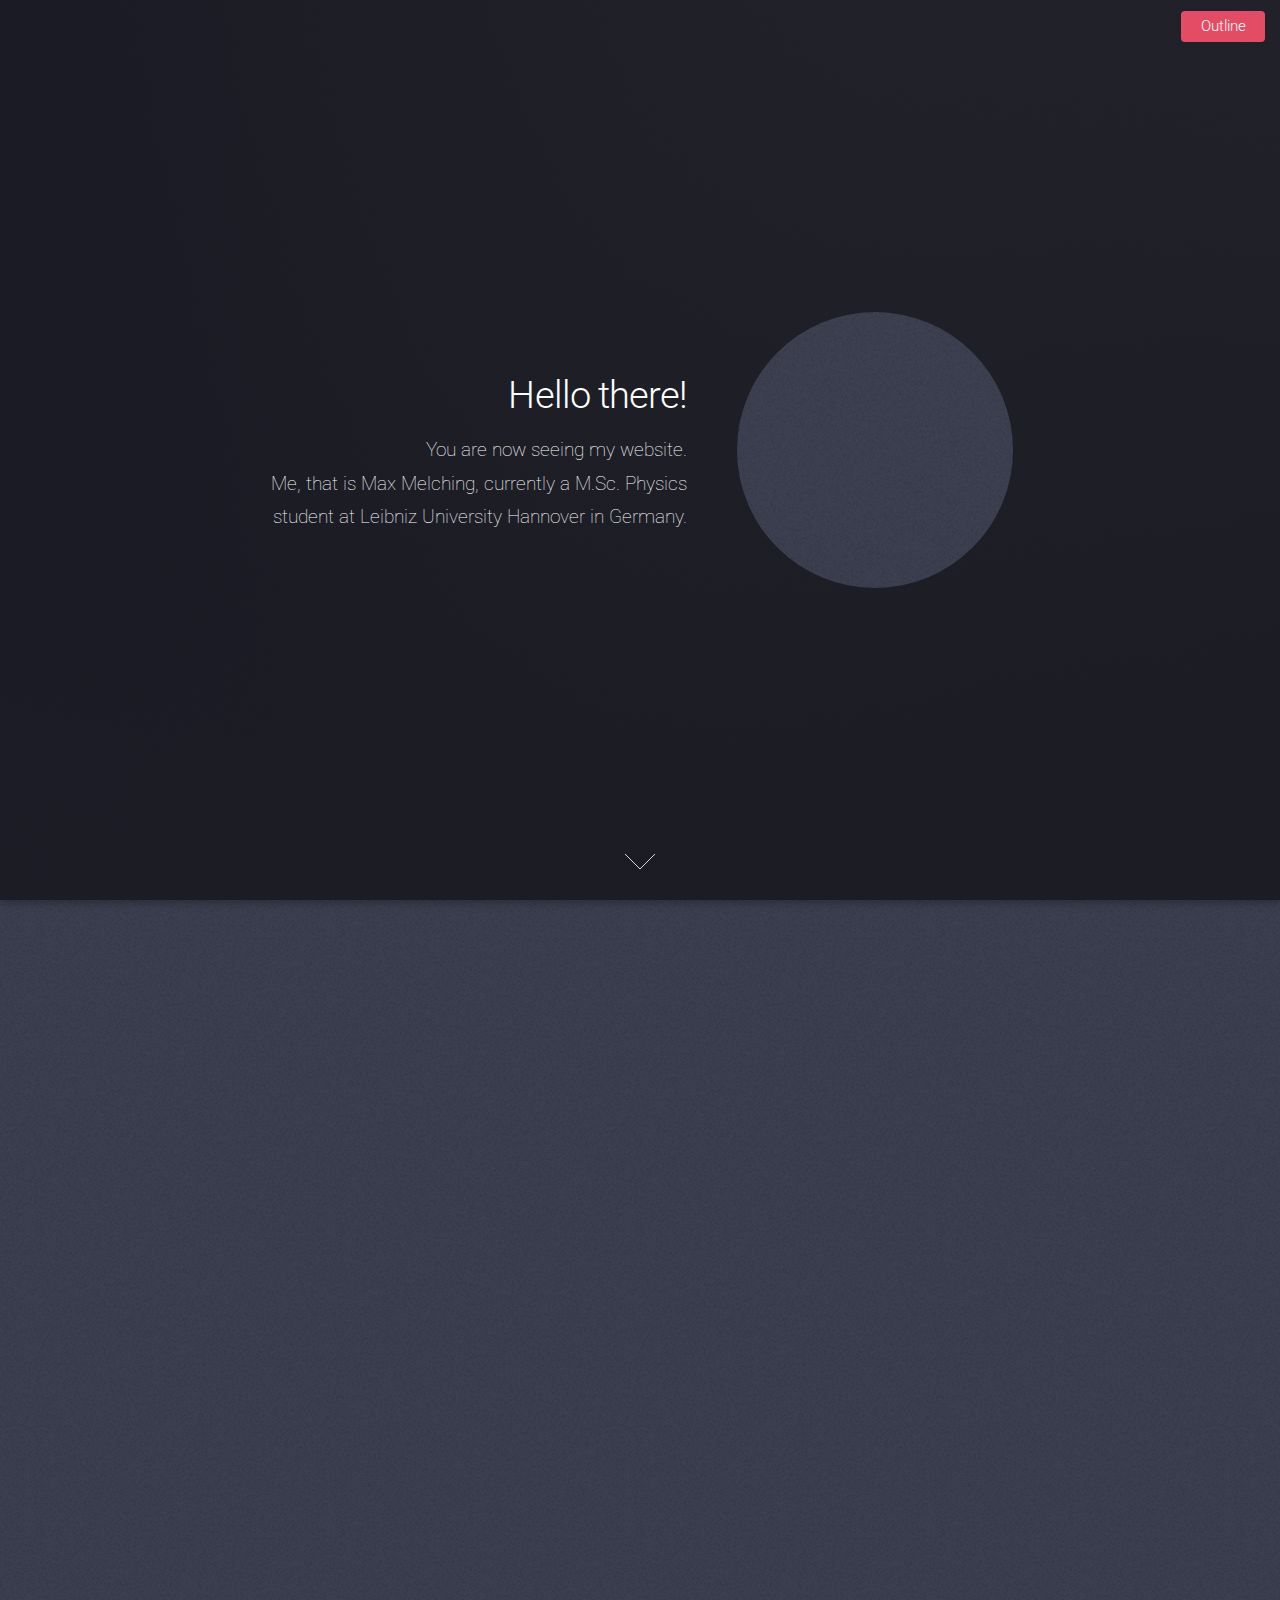
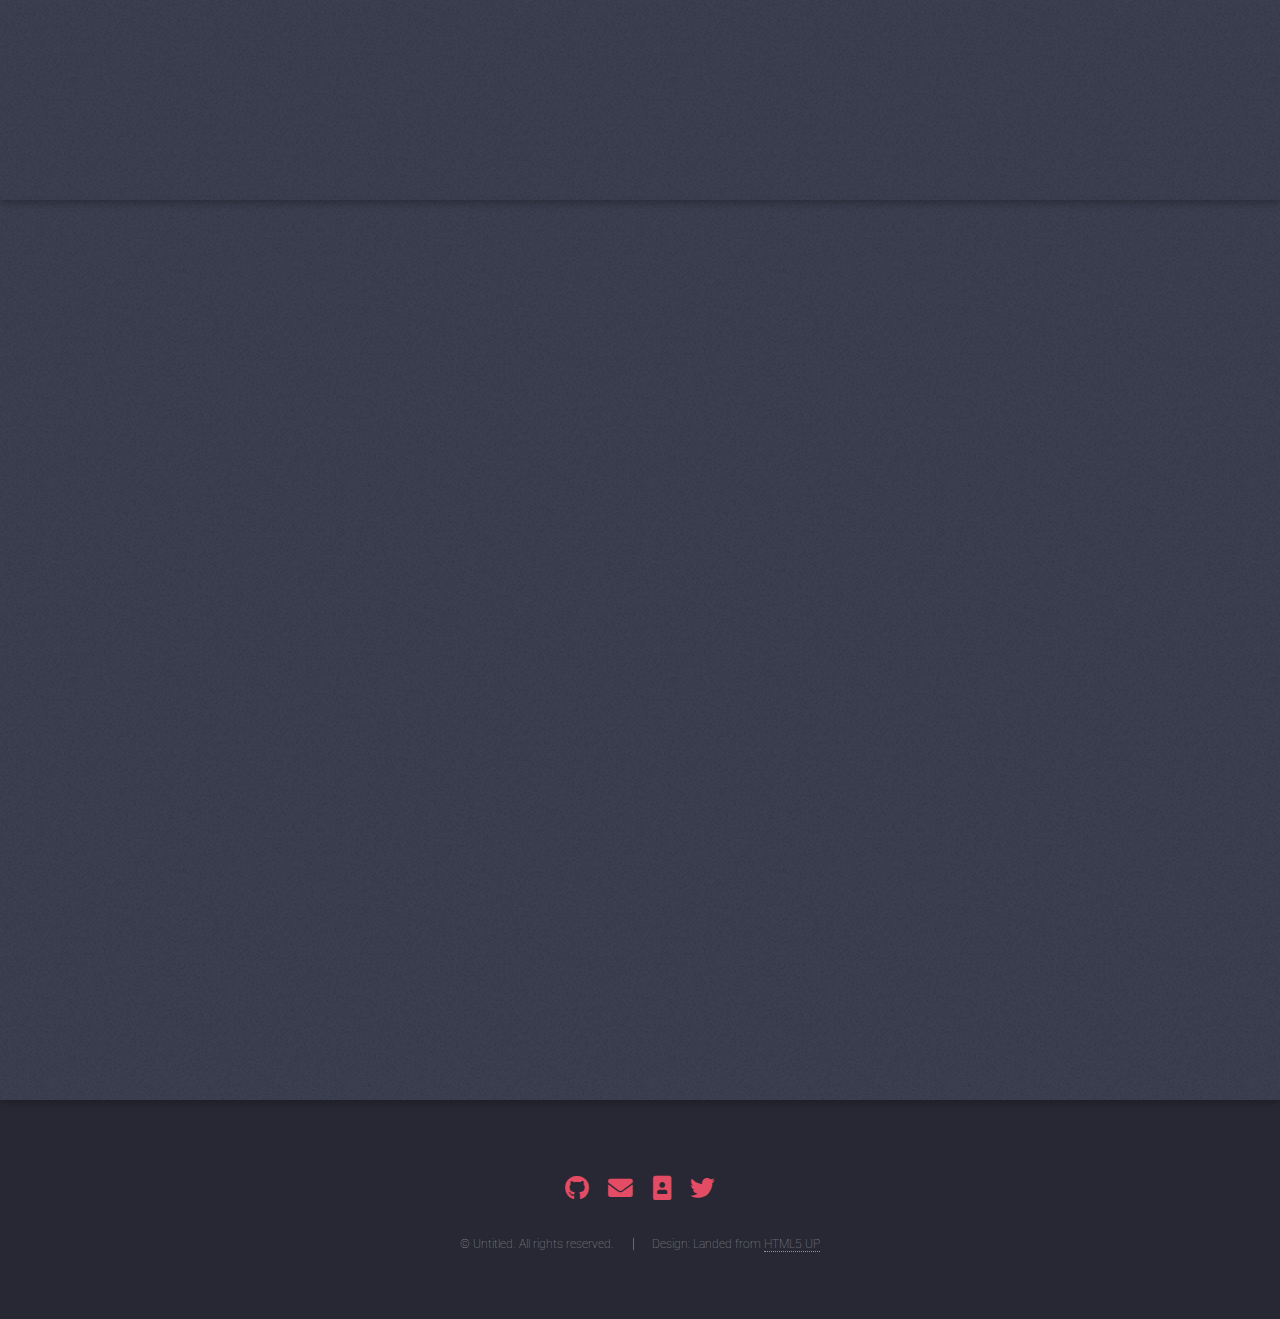
==== commit 0279da66: "Updating CV style. Also including only an english version from now on." ====
--- a/index.html
+++ b/index.html
@@ -62,9 +62,12 @@
 
 						    As a part of that, I wrote my Bachelor's thesis on "Systematic Differences in the
 							Source Properties of the third Gravitational Wave Catalog" at the Albert-Einstein
-							institute in Hannover. For the thesis and code accompanying this work, click
+							institute (AEI) in Hannover. For the thesis and code accompanying this work, click
 							<a href="https://github.com/MaxMelching/bachelor_project">here</a>.<!--and to get the
 							entire thesis, click <a href="data/BA_main.pdf">here</a>.-->
+
+							I have now (in 2024) started my Master's thesis on "Systematic Errors in Gravitational
+							Waveform Models", returning to Frank Ohme's group at the AEI.
 						</p>
 						<!--<ul class="actions">
 							<li><a href="https://github.com/MaxMelching/bachelor_project"class="button">Learn More</a></li>
@@ -81,7 +84,7 @@
 					<div class="content">
 						<header>
 							<h2>Personal</h2>
-							<p>What I do besides science</p>
+							<p>What I do apart from science</p>
 						</header>
 						<p>
 							In my free time, I play football
@@ -106,8 +109,7 @@
 						<li><a href="#" class="icon brands alt fa-instagram"><span class="label">Instagram</span></a></li>-->
 						<li><a href="https://github.com/MaxMelching/" class="icon brands fa-github"><span class="label">GitHub</span></a></li>
 						<li><a href="mailto:m-melching@web.de" class="icon solid fa-envelope"><span class="label">Email</span></a></li>
-						<li><a href="data/cv_german.pdf" class="icon solid fa-portrait"><span class="label">CV German</span></a></li>
-						<li><a href="data/cv_english.pdf" class="icon solid fa-portrait"><span class="label">CV English</span></a></li>
+						<li><a href="data/cv_melching.pdf" class="icon solid fa-portrait"><span class="label">CV</span></a></li>
 						<li><a href="https://twitter.com/max_melching" class="icon brands fa-twitter"><span class="label">Twitter</span></a></li>
 					</ul>
 					<ul class="copyright">
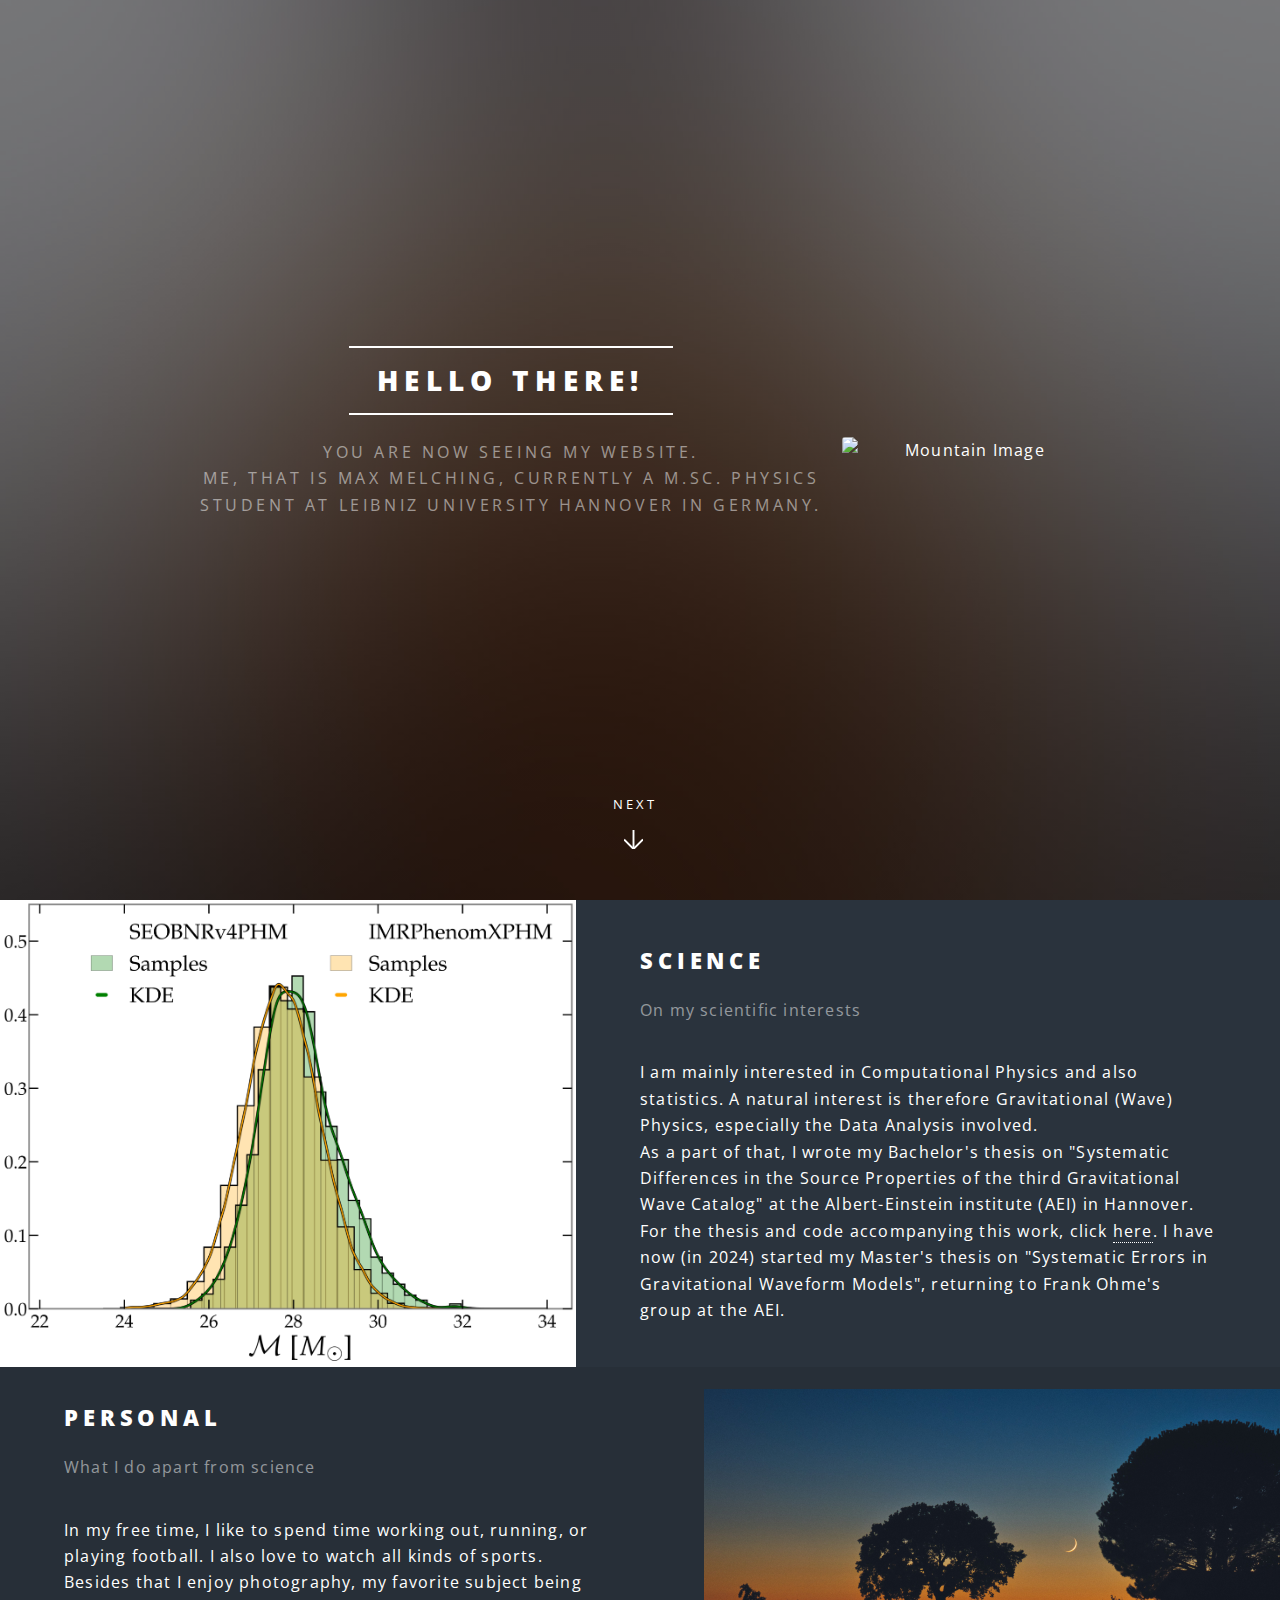
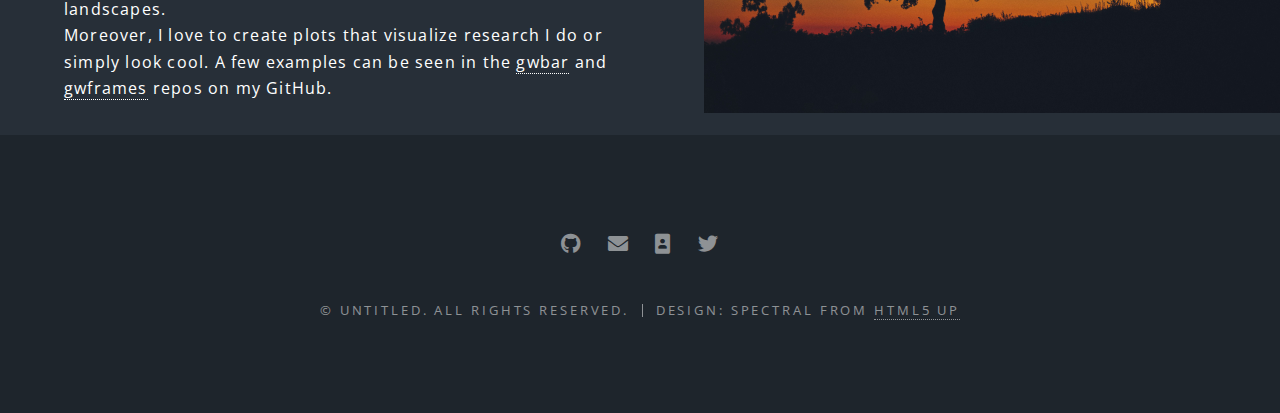
==== commit 724b5aca: "Utilizing new theme called spectral. Also updating some text." ====
--- a/index.html
+++ b/index.html
@@ -1,6 +1,6 @@
 <!DOCTYPE HTML>
 <!--
-	Landed by HTML5 UP
+	Spectral by HTML5 UP
 	html5up.net | @ajlkn
 	Free for personal and commercial use under the CCA 3.0 license (html5up.net/license)
 -->
@@ -12,94 +12,161 @@
 		<link rel="stylesheet" href="assets/css/main.css" />
 		<noscript><link rel="stylesheet" href="assets/css/noscript.css" /></noscript>
 	</head>
-	<body class="is-preload landing">
-		<div id="page-wrapper">
+	<body class="landing is-preload">
 
-			<!-- Header -->
-				<header id="header">
-					<!--<h1 id="logo"><a href="index.html">Landed</a></h1>-->
-					<nav id="nav">
-						<ul>
-							<li>
-								<a class="button primary">Outline</a>
-								<ul>
-									<li><a href="#science">Science</a></li>
-									<li><a href="#personal">Personal</a></li>
-									<li><a href="#footer">Footer</a></li>
-								</ul>
-							</li>
-						</ul>
-					</nav>
-				</header>
+		<!-- Page Wrapper -->
+			<div id="page-wrapper">
 
-			<!-- Banner -->
+				<!-- Header -->
+					<header id="header" class="alt">
+						<h1><a href="index.html">Max Melching's Website</a></h1>
+					</header>
+
+				<!-- Banner -->
 				<section id="banner">
-					<div class="content">
-						<header>
-							<h2>Hello there!</h2>
-							<!--<hr />-->
-							<p>You are now seeing my website.<br />
-								Me, that is Max Melching, currently a M.Sc. Physics<br />
-								student at Leibniz University Hannover in Germany.</p>
-						</header>
-						<span class="image"><img src="images/mountain.jpg" alt="" /></span>
+					<div class="content" style="display: flex; align-items: center;">
+						<div style="display: flex; align-items: center; margin-left: 200px;">
+							<!-- manual shift required -->
+							<header>
+								<h2>Hello there!</h2>
+								<p>You are now seeing my website.<br />
+									Me, that is Max Melching, currently a M.Sc. Physics<br />
+									student at Leibniz University Hannover in Germany.</p>
+							</header>
+						</div>
+						<span class="image" style="margin-left: 20px;">
+							<img src="images/mountain_crop.png" alt="Mountain Image" style="width: 250px; height: auto;" />
+						</span>
 					</div>
-					<a href="#science" class="goto-next scrolly"><!--Next--></a>
+					<a href="#one" class="more scrolly">Next</a>
 				</section>
 
-			<!-- Science Stuff -->
-				<section id="science" class="spotlight style3 left">
-					<span class="image fit main bottom"><img src="images/GW150914_chirpmass_crop.png" alt="" /></span><!--pic04-->
-					<div class="content">
-						<header>
-							<h2>Science</h2>
-							<p>On my scientific interests</p>
-						</header>
-						<p>
-							I am mainly interested in Computational Physics and also statistics.
-							A natural interest is therefore Gravitational (Wave) Physics,
-							especially the Data Analysis involved.<br />
+				<!-- One -->
+					<!-- <section id="one" class="wrapper style1 special">
+						<div class="inner">
+							<header class="major">
+								<h2>Arcu aliquet vel lobortis ata nisl<br />
+								eget augue amet aliquet nisl cep donec</h2>
+								<p>Aliquam ut ex ut augue consectetur interdum. Donec amet imperdiet eleifend<br />
+								fringilla tincidunt. Nullam dui leo Aenean mi ligula, rhoncus ullamcorper.</p>
+							</header>
+							<ul class="icons major">
+								<li><span class="icon fa-gem major style1"><span class="label">Lorem</span></span></li>
+								<li><span class="icon fa-heart major style2"><span class="label">Ipsum</span></span></li>
+								<li><span class="icon solid fa-code major style3"><span class="label">Dolor</span></span></li>
+							</ul>
+						</div>
+					</section> -->
 
-						    As a part of that, I wrote my Bachelor's thesis on "Systematic Differences in the
-							Source Properties of the third Gravitational Wave Catalog" at the Albert-Einstein
-							institute (AEI) in Hannover. For the thesis and code accompanying this work, click
-							<a href="https://github.com/MaxMelching/bachelor_project">here</a>.<!--and to get the
-							entire thesis, click <a href="data/BA_main.pdf">here</a>.-->
+				<!-- Two -->
+					<section id="two" class="wrapper alt style2">
+						<section class="spotlight">
+							<!-- <div class="image"><img src="images/parameter_agreement_with_prior.png" alt="" /></div><div class="content"> -->
+							<div class="image"><img src="images/gw150914_chirp_mass_posteriors.png" alt="" /></div><div class="content">
+								<!-- <h2>Science</h2> -->
+								<header>
+									<h2>Science</h2>
+									<p>On my scientific interests</p>
+								</header>
+								<p>
+									I am mainly interested in Computational Physics and also statistics.
+									A natural interest is therefore Gravitational (Wave) Physics,
+									especially the Data Analysis involved.<br />
+		
+									As a part of that, I wrote my Bachelor's thesis on "Systematic Differences in the
+									Source Properties of the third Gravitational Wave Catalog" at the Albert-Einstein
+									institute (AEI) in Hannover. For the thesis and code accompanying this work, click
+									<a href="https://github.com/MaxMelching/bachelor_project">here</a>.<!--and to get the
+									entire thesis, click <a href="data/BA_main.pdf">here</a>.-->
+		
+									I have now (in 2024) started my Master's thesis on "Systematic Errors in Gravitational
+									Waveform Models", returning to Frank Ohme's group at the AEI.
+								</p>
+							</div>
+						</section>
+						<section class="spotlight">
+							<div class="image"><img src="images/sunset_crop.jpg" alt="" /></div><div class="content">
+								<header>
+									<h2>Personal</h2>
+									<p>What I do apart from science</p>
+								</header>
+								<p>
+									In my free time, I like to spend time working
+									out, running, or playing football. I
+									also love to watch all kinds of sports.
+									<br />
+									Besides that I enjoy photography, my favorite subject
+									being landscapes.<!--(currently,
+									I am the proud owner of a Fujifilm X-T30).-->
+									<br />
+									Moreover, I love to create plots that visualize
+									research I do or simply look cool. A few
+									examples can be seen in the
+									<a href="https://github.com/MaxMelching/gwbar">gwbar</a>
+									and <a href="https://github.com/MaxMelching/gwframes">gwframes</a>
+									repos on my GitHub.
+								</p>
+							</div>
+						<!-- </section>
+						<section class="spotlight">
+							<div class="image"><img src="images/pic03.jpg" alt="" /></div><div class="content">
+								<h2>Augue eleifend aliquet<br />
+								sed condimentum</h2>
+								<p>Aliquam ut ex ut augue consectetur interdum. Donec hendrerit imperdiet. Mauris eleifend fringilla nullam aenean mi ligula.</p>
+							</div>
+						</section> -->
+					</section>
 
-							I have now (in 2024) started my Master's thesis on "Systematic Errors in Gravitational
-							Waveform Models", returning to Frank Ohme's group at the AEI.
-						</p>
-						<!--<ul class="actions">
-							<li><a href="https://github.com/MaxMelching/bachelor_project"class="button">Learn More</a></li>
-						</ul>-->
-					</div>
-					<a href="#personal" class="goto-next scrolly"><!--Next--></a>
-				</section>
+				<!-- Three -->
+					<!-- <section id="three" class="wrapper style3 special">
+						<div class="inner">
+							<header class="major">
+								<h2>Accumsan mus tortor nunc aliquet</h2>
+								<p>Aliquam ut ex ut augue consectetur interdum. Donec amet imperdiet eleifend<br />
+								fringilla tincidunt. Nullam dui leo Aenean mi ligula, rhoncus ullamcorper.</p>
+							</header>
+							<ul class="features">
+								<li class="icon fa-paper-plane">
+									<h3>Arcu accumsan</h3>
+									<p>Augue consectetur sed interdum imperdiet et ipsum. Mauris lorem tincidunt nullam amet leo Aenean ligula consequat consequat.</p>
+								</li>
+								<li class="icon solid fa-laptop">
+									<h3>Ac Augue Eget</h3>
+									<p>Augue consectetur sed interdum imperdiet et ipsum. Mauris lorem tincidunt nullam amet leo Aenean ligula consequat consequat.</p>
+								</li>
+								<li class="icon solid fa-code">
+									<h3>Mus Scelerisque</h3>
+									<p>Augue consectetur sed interdum imperdiet et ipsum. Mauris lorem tincidunt nullam amet leo Aenean ligula consequat consequat.</p>
+								</li>
+								<li class="icon solid fa-headphones-alt">
+									<h3>Mauris Imperdiet</h3>
+									<p>Augue consectetur sed interdum imperdiet et ipsum. Mauris lorem tincidunt nullam amet leo Aenean ligula consequat consequat.</p>
+								</li>
+								<li class="icon fa-heart">
+									<h3>Aenean Primis</h3>
+									<p>Augue consectetur sed interdum imperdiet et ipsum. Mauris lorem tincidunt nullam amet leo Aenean ligula consequat consequat.</p>
+								</li>
+								<li class="icon fa-flag">
+									<h3>Tortor Ut</h3>
+									<p>Augue consectetur sed interdum imperdiet et ipsum. Mauris lorem tincidunt nullam amet leo Aenean ligula consequat consequat.</p>
+								</li>
+							</ul>
+						</div>
+					</section> -->
 
-			<!-- Personal Stuff -->
-				<section id="personal" class="spotlight style3 left">
-					<!--<span class="image fit main bottom"><img src="images/pic04.jpg" alt="" /></span>-->
-					<span class="image fit main left"><img src="images/sunset_crop.jpg" alt="" /></span>
-					<!-- without left here in fit, no animation when scrolling down-->
-					<div class="content">
-						<header>
-							<h2>Personal</h2>
-							<p>What I do apart from science</p>
-						</header>
-						<p>
-							In my free time, I play football
-							and like to watch all kinds of sports.<br />
-
-							Besides that I enjoy photography, my favorite subject
-							being landscapes.<!--(currently,
-							I am the proud owner of a Fujifilm X-T30).-->
-						</p>
-						<!--<ul class="actions">
-							<li><a href="#" class="button">Learn More</a></li>
-						</ul>-->
-					</div>
-					<a href="#footer" class="goto-next scrolly"><!--Next--></a>
-				</section>
+				<!-- CTA -->
+					<!-- <section id="cta" class="wrapper style4">
+						<div class="inner">
+							<header>
+								<h2>Arcue ut vel commodo</h2>
+								<p>Aliquam ut ex ut augue consectetur interdum endrerit imperdiet amet eleifend fringilla.</p>
+							</header>
+							<ul class="actions stacked">
+								<li><a href="#" class="button fit primary">Activate</a></li>
+								<li><a href="#" class="button fit">Learn More</a></li>
+							</ul>
+						</div>
+					</section> -->
 
 			<!-- Footer -->
 				<footer id="footer">
@@ -113,17 +180,16 @@
 						<li><a href="https://twitter.com/max_melching" class="icon brands fa-twitter"><span class="label">Twitter</span></a></li>
 					</ul>
 					<ul class="copyright">
-						<li>&copy; Untitled. All rights reserved.</li><li>Design: Landed from <a href="http://html5up.net">HTML5 UP</a></li>
+						<li>&copy; Untitled. All rights reserved.</li><li>Design: Spectral from <a href="http://html5up.net">HTML5 UP</a></li>
 					</ul>
 				</footer>
 
-		</div>
+			</div>
 
 		<!-- Scripts -->
 			<script src="assets/js/jquery.min.js"></script>
+			<script src="assets/js/jquery.scrollex.min.js"></script>
 			<script src="assets/js/jquery.scrolly.min.js"></script>
-			<script src="assets/js/jquery.dropotron.min.js"></script>
-			<script src="assets/js/jquery.scrollex.min.js"></script>
 			<script src="assets/js/browser.min.js"></script>
 			<script src="assets/js/breakpoints.min.js"></script>
 			<script src="assets/js/util.js"></script>
--- a/assets/css/main.css
+++ b/assets/css/main.css
@@ -1,10 +1,10 @@
-@import url("fontawesome-all.min.css");
-@import url("https://fonts.googleapis.com/css?family=Roboto:100,300,100italic,300italic");
-
-/*
-	Landed by HTML5 UP
-	html5up.net | @ajlkn
-	Free for personal and commercial use under the CCA 3.0 license (html5up.net/license)
+@import url(fontawesome-all.min.css);
+@import url("https://fonts.googleapis.com/css?family=Open+Sans:400,400italic,600,600italic,800,800italic");
+
+/*
+	Spectral by HTML5 UP
+	html5up.net | @ajlkn
+	Free for personal and commercial use under the CCA 3.0 license (html5up.net/license)
 */
 
 html, body, div, span, applet, object,
@@ -74,6 +74,10 @@
 
 /* Basic */
 
+	@-ms-viewport {
+		width: device-width;
+	}
+
 	html {
 		box-sizing: border-box;
 	}
@@ -82,47 +86,72 @@
 		box-sizing: inherit;
 	}
 
-	html, body {
-		background: #1c1d26;
-	}
-
-	body.is-preload *, body.is-preload *:before, body.is-preload *:after {
-		-moz-animation: none !important;
-		-webkit-animation: none !important;
-		-ms-animation: none !important;
-		animation: none !important;
-		-moz-transition: none !important;
-		-webkit-transition: none !important;
-		-ms-transition: none !important;
-		transition: none !important;
-	}
+	body {
+		background: #2e3842;
+	}
+
+		body.is-preload *, body.is-preload *:before, body.is-preload *:after {
+			-moz-animation: none !important;
+			-webkit-animation: none !important;
+			-ms-animation: none !important;
+			animation: none !important;
+			-moz-transition: none !important;
+			-webkit-transition: none !important;
+			-ms-transition: none !important;
+			transition: none !important;
+		}
 
 	body, input, select, textarea {
-		color: rgba(255, 255, 255, 0.75);
-		font-family: "Roboto", Helvetica, sans-serif;
+		color: #fff;
+		font-family: "Open Sans", Helvetica, sans-serif;
 		font-size: 15pt;
-		font-weight: 100;
-		line-height: 1.75em;
-	}
+		font-weight: 400;
+		letter-spacing: 0.075em;
+		line-height: 1.65em;
+	}
+
+		@media screen and (max-width: 1680px) {
+
+			body, input, select, textarea {
+				font-size: 13pt;
+			}
+
+		}
+
+		@media screen and (max-width: 1280px) {
+
+			body, input, select, textarea {
+				font-size: 12pt;
+			}
+
+		}
+
+		@media screen and (max-width: 736px) {
+
+			body, input, select, textarea {
+				font-size: 11pt;
+				letter-spacing: 0.0375em;
+			}
+
+		}
 
 	a {
-		-moz-transition: border-color 0.2s ease-in-out, color 0.2s ease-in-out;
-		-webkit-transition: border-color 0.2s ease-in-out, color 0.2s ease-in-out;
-		-ms-transition: border-color 0.2s ease-in-out, color 0.2s ease-in-out;
-		transition: border-color 0.2s ease-in-out, color 0.2s ease-in-out;
+		-moz-transition: color 0.2s ease, border-bottom-color 0.2s ease;
+		-webkit-transition: color 0.2s ease, border-bottom-color 0.2s ease;
+		-ms-transition: color 0.2s ease, border-bottom-color 0.2s ease;
+		transition: color 0.2s ease, border-bottom-color 0.2s ease;
 		border-bottom: dotted 1px;
-		color: #e44c65;
+		color: inherit;
 		text-decoration: none;
 	}
 
 		a:hover {
-			color: #e44c65 !important;
 			border-bottom-color: transparent;
 		}
 
 	strong, b {
-		color: #ffffff;
-		font-weight: 300;
+		color: #fff;
+		font-weight: 600;
 	}
 
 	em, i {
@@ -134,35 +163,54 @@
 	}
 
 	h1, h2, h3, h4, h5, h6 {
-		color: #ffffff;
-		font-weight: 300;
+		color: #fff;
+		font-weight: 800;
+		letter-spacing: 0.225em;
 		line-height: 1em;
 		margin: 0 0 1em 0;
+		text-transform: uppercase;
 	}
 
 		h1 a, h2 a, h3 a, h4 a, h5 a, h6 a {
 			color: inherit;
-			border: 0;
+			text-decoration: none;
 		}
 
 	h2 {
-		font-size: 2em;
+		font-size: 1.35em;
+		line-height: 1.75em;
+	}
+
+		@media screen and (max-width: 736px) {
+
+			h2 {
+				font-size: 1.1em;
+				line-height: 1.65em;
+			}
+
+		}
+
+	h3 {
+		font-size: 1.15em;
+		line-height: 1.75em;
+	}
+
+		@media screen and (max-width: 736px) {
+
+			h3 {
+				font-size: 1em;
+				line-height: 1.65em;
+			}
+
+		}
+
+	h4 {
+		font-size: 1em;
 		line-height: 1.5em;
-		letter-spacing: -0.025em;
-	}
-
-	h3 {
-		font-size: 1.35em;
-		line-height: 1.5em;
-	}
-
-	h4 {
-		font-size: 1.1em;
-		line-height: 1.5em;
 	}
 
 	h5 {
-		font-size: 0.9em;
+		font-size: 0.8em;
 		line-height: 1.5em;
 	}
 
@@ -185,26 +233,27 @@
 
 	hr {
 		border: 0;
-		border-bottom: solid 1px rgba(255, 255, 255, 0.3);
+		border-bottom: solid 2px #fff;
 		margin: 3em 0;
 	}
 
 		hr.major {
-			margin: 4em 0;
+			margin: 4.5em 0;
 		}
 
 	blockquote {
-		border-left: solid 4px rgba(255, 255, 255, 0.3);
+		border-left: solid 4px #fff;
 		font-style: italic;
 		margin: 0 0 2em 0;
 		padding: 0.5em 0 0.5em 2em;
 	}
 
 	code {
-		background: rgba(255, 255, 255, 0.075);
-		border-radius: 4px;
+		background: rgba(144, 144, 144, 0.25);
+		border-radius: 3px;
 		font-family: "Courier New", monospace;
 		font-size: 0.9em;
+		letter-spacing: 0;
 		margin: 0 0.25em;
 		padding: 0.25em 0.65em;
 	}
@@ -235,450 +284,6 @@
 		text-align: right;
 	}
 
-/* Loader */
-
-	@-moz-keyframes spinner-show {
-		0% {
-			opacity: 0;
-		}
-
-		100% {
-			opacity: 1;
-		}
-	}
-
-	@-webkit-keyframes spinner-show {
-		0% {
-			opacity: 0;
-		}
-
-		100% {
-			opacity: 1;
-		}
-	}
-
-	@-ms-keyframes spinner-show {
-		0% {
-			opacity: 0;
-		}
-
-		100% {
-			opacity: 1;
-		}
-	}
-
-	@keyframes spinner-show {
-		0% {
-			opacity: 0;
-		}
-
-		100% {
-			opacity: 1;
-		}
-	}
-
-	@-moz-keyframes spinner-hide {
-		0% {
-			color: rgba(255, 255, 255, 0.15);
-			z-index: 100001;
-			-moz-transform: scale(1) rotate(0deg);
-			-webkit-transform: scale(1) rotate(0deg);
-			-ms-transform: scale(1) rotate(0deg);
-			transform: scale(1) rotate(0deg);
-		}
-
-		99% {
-			color: #1c1d26;
-			z-index: 100001;
-			-moz-transform: scale(0.5) rotate(360deg);
-			-webkit-transform: scale(0.5) rotate(360deg);
-			-ms-transform: scale(0.5) rotate(360deg);
-			transform: scale(0.5) rotate(360deg);
-		}
-
-		100% {
-			color: #1c1d26;
-			z-index: -1;
-			-moz-transform: scale(0.5) rotate(360deg);
-			-webkit-transform: scale(0.5) rotate(360deg);
-			-ms-transform: scale(0.5) rotate(360deg);
-			transform: scale(0.5) rotate(360deg);
-		}
-	}
-
-	@-webkit-keyframes spinner-hide {
-		0% {
-			color: rgba(255, 255, 255, 0.15);
-			z-index: 100001;
-			-moz-transform: scale(1) rotate(0deg);
-			-webkit-transform: scale(1) rotate(0deg);
-			-ms-transform: scale(1) rotate(0deg);
-			transform: scale(1) rotate(0deg);
-		}
-
-		99% {
-			color: #1c1d26;
-			z-index: 100001;
-			-moz-transform: scale(0.5) rotate(360deg);
-			-webkit-transform: scale(0.5) rotate(360deg);
-			-ms-transform: scale(0.5) rotate(360deg);
-			transform: scale(0.5) rotate(360deg);
-		}
-
-		100% {
-			color: #1c1d26;
-			z-index: -1;
-			-moz-transform: scale(0.5) rotate(360deg);
-			-webkit-transform: scale(0.5) rotate(360deg);
-			-ms-transform: scale(0.5) rotate(360deg);
-			transform: scale(0.5) rotate(360deg);
-		}
-	}
-
-	@-ms-keyframes spinner-hide {
-		0% {
-			color: rgba(255, 255, 255, 0.15);
-			z-index: 100001;
-			-moz-transform: scale(1) rotate(0deg);
-			-webkit-transform: scale(1) rotate(0deg);
-			-ms-transform: scale(1) rotate(0deg);
-			transform: scale(1) rotate(0deg);
-		}
-
-		99% {
-			color: #1c1d26;
-			z-index: 100001;
-			-moz-transform: scale(0.5) rotate(360deg);
-			-webkit-transform: scale(0.5) rotate(360deg);
-			-ms-transform: scale(0.5) rotate(360deg);
-			transform: scale(0.5) rotate(360deg);
-		}
-
-		100% {
-			color: #1c1d26;
-			z-index: -1;
-			-moz-transform: scale(0.5) rotate(360deg);
-			-webkit-transform: scale(0.5) rotate(360deg);
-			-ms-transform: scale(0.5) rotate(360deg);
-			transform: scale(0.5) rotate(360deg);
-		}
-	}
-
-	@keyframes spinner-hide {
-		0% {
-			color: rgba(255, 255, 255, 0.15);
-			z-index: 100001;
-			-moz-transform: scale(1) rotate(0deg);
-			-webkit-transform: scale(1) rotate(0deg);
-			-ms-transform: scale(1) rotate(0deg);
-			transform: scale(1) rotate(0deg);
-		}
-
-		99% {
-			color: #1c1d26;
-			z-index: 100001;
-			-moz-transform: scale(0.5) rotate(360deg);
-			-webkit-transform: scale(0.5) rotate(360deg);
-			-ms-transform: scale(0.5) rotate(360deg);
-			transform: scale(0.5) rotate(360deg);
-		}
-
-		100% {
-			color: #1c1d26;
-			z-index: -1;
-			-moz-transform: scale(0.5) rotate(360deg);
-			-webkit-transform: scale(0.5) rotate(360deg);
-			-ms-transform: scale(0.5) rotate(360deg);
-			transform: scale(0.5) rotate(360deg);
-		}
-	}
-
-	@-moz-keyframes spinner-rotate {
-		0% {
-			-moz-transform: scale(1) rotate(0deg);
-			-webkit-transform: scale(1) rotate(0deg);
-			-ms-transform: scale(1) rotate(0deg);
-			transform: scale(1) rotate(0deg);
-		}
-
-		100% {
-			-moz-transform: scale(1) rotate(360deg);
-			-webkit-transform: scale(1) rotate(360deg);
-			-ms-transform: scale(1) rotate(360deg);
-			transform: scale(1) rotate(360deg);
-		}
-	}
-
-	@-webkit-keyframes spinner-rotate {
-		0% {
-			-moz-transform: scale(1) rotate(0deg);
-			-webkit-transform: scale(1) rotate(0deg);
-			-ms-transform: scale(1) rotate(0deg);
-			transform: scale(1) rotate(0deg);
-		}
-
-		100% {
-			-moz-transform: scale(1) rotate(360deg);
-			-webkit-transform: scale(1) rotate(360deg);
-			-ms-transform: scale(1) rotate(360deg);
-			transform: scale(1) rotate(360deg);
-		}
-	}
-
-	@-ms-keyframes spinner-rotate {
-		0% {
-			-moz-transform: scale(1) rotate(0deg);
-			-webkit-transform: scale(1) rotate(0deg);
-			-ms-transform: scale(1) rotate(0deg);
-			transform: scale(1) rotate(0deg);
-		}
-
-		100% {
-			-moz-transform: scale(1) rotate(360deg);
-			-webkit-transform: scale(1) rotate(360deg);
-			-ms-transform: scale(1) rotate(360deg);
-			transform: scale(1) rotate(360deg);
-		}
-	}
-
-	@keyframes spinner-rotate {
-		0% {
-			-moz-transform: scale(1) rotate(0deg);
-			-webkit-transform: scale(1) rotate(0deg);
-			-ms-transform: scale(1) rotate(0deg);
-			transform: scale(1) rotate(0deg);
-		}
-
-		100% {
-			-moz-transform: scale(1) rotate(360deg);
-			-webkit-transform: scale(1) rotate(360deg);
-			-ms-transform: scale(1) rotate(360deg);
-			transform: scale(1) rotate(360deg);
-		}
-	}
-
-	@-moz-keyframes overlay-hide {
-		0% {
-			opacity: 1;
-			z-index: 100000;
-		}
-
-		15% {
-			opacity: 1;
-			z-index: 100000;
-		}
-
-		99% {
-			opacity: 0;
-			z-index: 100000;
-		}
-
-		100% {
-			opacity: 0;
-			z-index: -1;
-		}
-	}
-
-	@-webkit-keyframes overlay-hide {
-		0% {
-			opacity: 1;
-			z-index: 100000;
-		}
-
-		15% {
-			opacity: 1;
-			z-index: 100000;
-		}
-
-		99% {
-			opacity: 0;
-			z-index: 100000;
-		}
-
-		100% {
-			opacity: 0;
-			z-index: -1;
-		}
-	}
-
-	@-ms-keyframes overlay-hide {
-		0% {
-			opacity: 1;
-			z-index: 100000;
-		}
-
-		15% {
-			opacity: 1;
-			z-index: 100000;
-		}
-
-		99% {
-			opacity: 0;
-			z-index: 100000;
-		}
-
-		100% {
-			opacity: 0;
-			z-index: -1;
-		}
-	}
-
-	@keyframes overlay-hide {
-		0% {
-			opacity: 1;
-			z-index: 100000;
-		}
-
-		15% {
-			opacity: 1;
-			z-index: 100000;
-		}
-
-		99% {
-			opacity: 0;
-			z-index: 100000;
-		}
-
-		100% {
-			opacity: 0;
-			z-index: -1;
-		}
-	}
-
-	body.landing {
-		text-decoration: none;
-	}
-
-		body.landing:before {
-			-moz-osx-font-smoothing: grayscale;
-			-webkit-font-smoothing: antialiased;
-			display: inline-block;
-			font-style: normal;
-			font-variant: normal;
-			text-rendering: auto;
-			line-height: 1;
-			text-transform: none !important;
-			font-family: 'Font Awesome 5 Free';
-			font-weight: 900;
-		}
-
-		body.landing:before {
-			-moz-animation: spinner-show 1.5s 1 0.25s ease forwards, spinner-hide 0.25s ease-in-out forwards !important;
-			-webkit-animation: spinner-show 1.5s 1 0.25s ease forwards, spinner-hide 0.25s ease-in-out forwards !important;
-			-ms-animation: spinner-show 1.5s 1 0.25s ease forwards, spinner-hide 0.25s ease-in-out forwards !important;
-			animation: spinner-show 1.5s 1 0.25s ease forwards, spinner-hide 0.25s ease-in-out forwards !important;
-			-moz-transform-origin: 50% 50%;
-			-webkit-transform-origin: 50% 50%;
-			-ms-transform-origin: 50% 50%;
-			transform-origin: 50% 50%;
-			color: rgba(255, 255, 255, 0.15);
-			content: '\f1ce';
-			cursor: default;
-			display: block;
-			font-size: 2em;
-			height: 2em;
-			left: 50%;
-			line-height: 2em;
-			margin: -1em 0 0 -1em;
-			opacity: 0;
-			position: fixed;
-			text-align: center;
-			top: 50%;
-			width: 2em;
-			z-index: -1;
-		}
-
-		body.landing:after {
-			-moz-animation: overlay-hide 1.5s ease-in forwards !important;
-			-webkit-animation: overlay-hide 1.5s ease-in forwards !important;
-			-ms-animation: overlay-hide 1.5s ease-in forwards !important;
-			animation: overlay-hide 1.5s ease-in forwards !important;
-			background: #1c1d26;
-			content: '';
-			display: block;
-			height: 100%;
-			left: 0;
-			opacity: 0;
-			position: fixed;
-			top: 0;
-			width: 100%;
-			z-index: -1;
-		}
-
-		body.landing.is-preload:before {
-			-moz-animation: spinner-show 1.5s 1 0.25s ease forwards, spinner-rotate 0.75s infinite linear !important;
-			-webkit-animation: spinner-show 1.5s 1 0.25s ease forwards, spinner-rotate 0.75s infinite linear !important;
-			-ms-animation: spinner-show 1.5s 1 0.25s ease forwards, spinner-rotate 0.75s infinite linear !important;
-			animation: spinner-show 1.5s 1 0.25s ease forwards, spinner-rotate 0.75s infinite linear !important;
-			z-index: 100001;
-		}
-
-		body.landing.is-preload:after {
-			-moz-animation: none !important;
-			-webkit-animation: none !important;
-			-ms-animation: none !important;
-			animation: none !important;
-			opacity: 1;
-			z-index: 100000;
-		}
-
-	@media (-webkit-min-device-pixel-ratio: 2) {
-
-		body.landing:before {
-			line-height: 2.025em;
-		}
-
-	}
-
-/* Container */
-
-	.container {
-		margin: 0 auto;
-		max-width: calc(100% - 4em);
-		width: 70em;
-	}
-
-		.container.xsmall {
-			width: 17.5em;
-		}
-
-		.container.small {
-			width: 35em;
-		}
-
-		.container.medium {
-			width: 52.5em;
-		}
-
-		.container.large {
-			width: 87.5em;
-		}
-
-		.container.xlarge {
-			width: 105em;
-		}
-
-		.container.max {
-			width: 100%;
-		}
-
-		@media screen and (max-width: 1280px) {
-
-			.container {
-				width: 90%;
-				max-width: 100%;
-			}
-
-		}
-
-		@media screen and (max-width: 980px) {
-
-			.container {
-				width: 100% !important;
-			}
-
-		}
-
 /* Row */
 
 	.row {
@@ -839,87 +444,87 @@
 
 		.row.gtr-25 {
 			margin-top: 0;
-			margin-left: -0.625em;
+			margin-left: -0.375em;
 		}
 
 			.row.gtr-25 > * {
-				padding: 0 0 0 0.625em;
+				padding: 0 0 0 0.375em;
 			}
 
 			.row.gtr-25.gtr-uniform {
-				margin-top: -0.625em;
+				margin-top: -0.375em;
 			}
 
 				.row.gtr-25.gtr-uniform > * {
-					padding-top: 0.625em;
+					padding-top: 0.375em;
 				}
 
 		.row.gtr-50 {
 			margin-top: 0;
-			margin-left: -1.25em;
+			margin-left: -0.75em;
 		}
 
 			.row.gtr-50 > * {
-				padding: 0 0 0 1.25em;
+				padding: 0 0 0 0.75em;
 			}
 
 			.row.gtr-50.gtr-uniform {
-				margin-top: -1.25em;
+				margin-top: -0.75em;
 			}
 
 				.row.gtr-50.gtr-uniform > * {
-					padding-top: 1.25em;
+					padding-top: 0.75em;
 				}
 
 		.row {
 			margin-top: 0;
-			margin-left: -2.5em;
+			margin-left: -1.5em;
 		}
 
 			.row > * {
-				padding: 0 0 0 2.5em;
+				padding: 0 0 0 1.5em;
 			}
 
 			.row.gtr-uniform {
-				margin-top: -2.5em;
+				margin-top: -1.5em;
 			}
 
 				.row.gtr-uniform > * {
-					padding-top: 2.5em;
+					padding-top: 1.5em;
 				}
 
 		.row.gtr-150 {
 			margin-top: 0;
-			margin-left: -3.75em;
+			margin-left: -2.25em;
 		}
 
 			.row.gtr-150 > * {
-				padding: 0 0 0 3.75em;
+				padding: 0 0 0 2.25em;
 			}
 
 			.row.gtr-150.gtr-uniform {
-				margin-top: -3.75em;
+				margin-top: -2.25em;
 			}
 
 				.row.gtr-150.gtr-uniform > * {
-					padding-top: 3.75em;
+					padding-top: 2.25em;
 				}
 
 		.row.gtr-200 {
 			margin-top: 0;
-			margin-left: -5em;
+			margin-left: -3em;
 		}
 
 			.row.gtr-200 > * {
-				padding: 0 0 0 5em;
+				padding: 0 0 0 3em;
 			}
 
 			.row.gtr-200.gtr-uniform {
-				margin-top: -5em;
+				margin-top: -3em;
 			}
 
 				.row.gtr-200.gtr-uniform > * {
-					padding-top: 5em;
+					padding-top: 3em;
 				}
 
 		@media screen and (max-width: 1680px) {
@@ -1082,87 +687,87 @@
 
 				.row.gtr-25 {
 					margin-top: 0;
-					margin-left: -0.625em;
+					margin-left: -0.375em;
 				}
 
 					.row.gtr-25 > * {
-						padding: 0 0 0 0.625em;
+						padding: 0 0 0 0.375em;
 					}
 
 					.row.gtr-25.gtr-uniform {
-						margin-top: -0.625em;
+						margin-top: -0.375em;
 					}
 
 						.row.gtr-25.gtr-uniform > * {
-							padding-top: 0.625em;
+							padding-top: 0.375em;
 						}
 
 				.row.gtr-50 {
 					margin-top: 0;
-					margin-left: -1.25em;
+					margin-left: -0.75em;
 				}
 
 					.row.gtr-50 > * {
-						padding: 0 0 0 1.25em;
+						padding: 0 0 0 0.75em;
 					}
 
 					.row.gtr-50.gtr-uniform {
-						margin-top: -1.25em;
+						margin-top: -0.75em;
 					}
 
 						.row.gtr-50.gtr-uniform > * {
-							padding-top: 1.25em;
+							padding-top: 0.75em;
 						}
 
 				.row {
 					margin-top: 0;
-					margin-left: -2.5em;
+					margin-left: -1.5em;
 				}
 
 					.row > * {
-						padding: 0 0 0 2.5em;
+						padding: 0 0 0 1.5em;
 					}
 
 					.row.gtr-uniform {
-						margin-top: -2.5em;
+						margin-top: -1.5em;
 					}
 
 						.row.gtr-uniform > * {
-							padding-top: 2.5em;
+							padding-top: 1.5em;
 						}
 
 				.row.gtr-150 {
 					margin-top: 0;
-					margin-left: -3.75em;
+					margin-left: -2.25em;
 				}
 
 					.row.gtr-150 > * {
-						padding: 0 0 0 3.75em;
+						padding: 0 0 0 2.25em;
 					}
 
 					.row.gtr-150.gtr-uniform {
-						margin-top: -3.75em;
+						margin-top: -2.25em;
 					}
 
 						.row.gtr-150.gtr-uniform > * {
-							padding-top: 3.75em;
+							padding-top: 2.25em;
 						}
 
 				.row.gtr-200 {
 					margin-top: 0;
-					margin-left: -5em;
+					margin-left: -3em;
 				}
 
 					.row.gtr-200 > * {
-						padding: 0 0 0 5em;
+						padding: 0 0 0 3em;
 					}
 
 					.row.gtr-200.gtr-uniform {
-						margin-top: -5em;
+						margin-top: -3em;
 					}
 
 						.row.gtr-200.gtr-uniform > * {
-							padding-top: 5em;
+							padding-top: 3em;
 						}
 
 		}
@@ -1327,87 +932,87 @@
 
 				.row.gtr-25 {
 					margin-top: 0;
-					margin-left: -0.625em;
+					margin-left: -0.375em;
 				}
 
 					.row.gtr-25 > * {
-						padding: 0 0 0 0.625em;
+						padding: 0 0 0 0.375em;
 					}
 
 					.row.gtr-25.gtr-uniform {
-						margin-top: -0.625em;
+						margin-top: -0.375em;
 					}
 
 						.row.gtr-25.gtr-uniform > * {
-							padding-top: 0.625em;
+							padding-top: 0.375em;
 						}
 
 				.row.gtr-50 {
 					margin-top: 0;
-					margin-left: -1.25em;
+					margin-left: -0.75em;
 				}
 
 					.row.gtr-50 > * {
-						padding: 0 0 0 1.25em;
+						padding: 0 0 0 0.75em;
 					}
 
 					.row.gtr-50.gtr-uniform {
-						margin-top: -1.25em;
+						margin-top: -0.75em;
 					}
 
 						.row.gtr-50.gtr-uniform > * {
-							padding-top: 1.25em;
+							padding-top: 0.75em;
 						}
 
 				.row {
 					margin-top: 0;
-					margin-left: -2.5em;
+					margin-left: -1.5em;
 				}
 
 					.row > * {
-						padding: 0 0 0 2.5em;
+						padding: 0 0 0 1.5em;
 					}
 
 					.row.gtr-uniform {
-						margin-top: -2.5em;
+						margin-top: -1.5em;
 					}
 
 						.row.gtr-uniform > * {
-							padding-top: 2.5em;
+							padding-top: 1.5em;
 						}
 
 				.row.gtr-150 {
 					margin-top: 0;
-					margin-left: -3.75em;
+					margin-left: -2.25em;
 				}
 
 					.row.gtr-150 > * {
-						padding: 0 0 0 3.75em;
+						padding: 0 0 0 2.25em;
 					}
 
 					.row.gtr-150.gtr-uniform {
-						margin-top: -3.75em;
+						margin-top: -2.25em;
 					}
 
 						.row.gtr-150.gtr-uniform > * {
-							padding-top: 3.75em;
+							padding-top: 2.25em;
 						}
 
 				.row.gtr-200 {
 					margin-top: 0;
-					margin-left: -5em;
+					margin-left: -3em;
 				}
 
 					.row.gtr-200 > * {
-						padding: 0 0 0 5em;
+						padding: 0 0 0 3em;
 					}
 
 					.row.gtr-200.gtr-uniform {
-						margin-top: -5em;
+						margin-top: -3em;
 					}
 
 						.row.gtr-200.gtr-uniform > * {
-							padding-top: 5em;
+							padding-top: 3em;
 						}
 
 		}
@@ -1572,87 +1177,87 @@
 
 				.row.gtr-25 {
 					margin-top: 0;
-					margin-left: -0.625em;
+					margin-left: -0.375em;
 				}
 
 					.row.gtr-25 > * {
-						padding: 0 0 0 0.625em;
+						padding: 0 0 0 0.375em;
 					}
 
 					.row.gtr-25.gtr-uniform {
-						margin-top: -0.625em;
+						margin-top: -0.375em;
 					}
 
 						.row.gtr-25.gtr-uniform > * {
-							padding-top: 0.625em;
+							padding-top: 0.375em;
 						}
 
 				.row.gtr-50 {
 					margin-top: 0;
-					margin-left: -1.25em;
+					margin-left: -0.75em;
 				}
 
 					.row.gtr-50 > * {
-						padding: 0 0 0 1.25em;
+						padding: 0 0 0 0.75em;
 					}
 
 					.row.gtr-50.gtr-uniform {
-						margin-top: -1.25em;
+						margin-top: -0.75em;
 					}
 
 						.row.gtr-50.gtr-uniform > * {
-							padding-top: 1.25em;
+							padding-top: 0.75em;
 						}
 
 				.row {
 					margin-top: 0;
-					margin-left: -2.5em;
+					margin-left: -1.5em;
 				}
 
 					.row > * {
-						padding: 0 0 0 2.5em;
+						padding: 0 0 0 1.5em;
 					}
 
 					.row.gtr-uniform {
-						margin-top: -2.5em;
+						margin-top: -1.5em;
 					}
 
 						.row.gtr-uniform > * {
-							padding-top: 2.5em;
+							padding-top: 1.5em;
 						}
 
 				.row.gtr-150 {
 					margin-top: 0;
-					margin-left: -3.75em;
+					margin-left: -2.25em;
 				}
 
 					.row.gtr-150 > * {
-						padding: 0 0 0 3.75em;
+						padding: 0 0 0 2.25em;
 					}
 
 					.row.gtr-150.gtr-uniform {
-						margin-top: -3.75em;
+						margin-top: -2.25em;
 					}
 
 						.row.gtr-150.gtr-uniform > * {
-							padding-top: 3.75em;
+							padding-top: 2.25em;
 						}
 
 				.row.gtr-200 {
 					margin-top: 0;
-					margin-left: -5em;
+					margin-left: -3em;
 				}
 
 					.row.gtr-200 > * {
-						padding: 0 0 0 5em;
+						padding: 0 0 0 3em;
 					}
 
 					.row.gtr-200.gtr-uniform {
-						margin-top: -5em;
+						margin-top: -3em;
 					}
 
 						.row.gtr-200.gtr-uniform > * {
-							padding-top: 5em;
+							padding-top: 3em;
 						}
 
 		}
@@ -1817,87 +1422,87 @@
 
 				.row.gtr-25 {
 					margin-top: 0;
-					margin-left: -0.625em;
+					margin-left: -0.375em;
 				}
 
 					.row.gtr-25 > * {
-						padding: 0 0 0 0.625em;
+						padding: 0 0 0 0.375em;
 					}
 
 					.row.gtr-25.gtr-uniform {
-						margin-top: -0.625em;
+						margin-top: -0.375em;
 					}
 
 						.row.gtr-25.gtr-uniform > * {
-							padding-top: 0.625em;
+							padding-top: 0.375em;
 						}
 
 				.row.gtr-50 {
 					margin-top: 0;
-					margin-left: -1.25em;
+					margin-left: -0.75em;
 				}
 
 					.row.gtr-50 > * {
-						padding: 0 0 0 1.25em;
+						padding: 0 0 0 0.75em;
 					}
 
 					.row.gtr-50.gtr-uniform {
-						margin-top: -1.25em;
+						margin-top: -0.75em;
 					}
 
 						.row.gtr-50.gtr-uniform > * {
-							padding-top: 1.25em;
+							padding-top: 0.75em;
 						}
 
 				.row {
 					margin-top: 0;
-					margin-left: -2.5em;
+					margin-left: -1.5em;
 				}
 
 					.row > * {
-						padding: 0 0 0 2.5em;
+						padding: 0 0 0 1.5em;
 					}
 
 					.row.gtr-uniform {
-						margin-top: -2.5em;
+						margin-top: -1.5em;
 					}
 
 						.row.gtr-uniform > * {
-							padding-top: 2.5em;
+							padding-top: 1.5em;
 						}
 
 				.row.gtr-150 {
 					margin-top: 0;
-					margin-left: -3.75em;
+					margin-left: -2.25em;
 				}
 
 					.row.gtr-150 > * {
-						padding: 0 0 0 3.75em;
+						padding: 0 0 0 2.25em;
 					}
 
 					.row.gtr-150.gtr-uniform {
-						margin-top: -3.75em;
+						margin-top: -2.25em;
 					}
 
 						.row.gtr-150.gtr-uniform > * {
-							padding-top: 3.75em;
+							padding-top: 2.25em;
 						}
 
 				.row.gtr-200 {
 					margin-top: 0;
-					margin-left: -5em;
+					margin-left: -3em;
 				}
 
 					.row.gtr-200 > * {
-						padding: 0 0 0 5em;
+						padding: 0 0 0 3em;
 					}
 
 					.row.gtr-200.gtr-uniform {
-						margin-top: -5em;
+						margin-top: -3em;
 					}
 
 						.row.gtr-200.gtr-uniform > * {
-							padding-top: 5em;
+							padding-top: 3em;
 						}
 
 		}
@@ -2062,87 +1667,87 @@
 
 				.row.gtr-25 {
 					margin-top: 0;
-					margin-left: -0.625em;
+					margin-left: -0.375em;
 				}
 
 					.row.gtr-25 > * {
-						padding: 0 0 0 0.625em;
+						padding: 0 0 0 0.375em;
 					}
 
 					.row.gtr-25.gtr-uniform {
-						margin-top: -0.625em;
+						margin-top: -0.375em;
 					}
 
 						.row.gtr-25.gtr-uniform > * {
-							padding-top: 0.625em;
+							padding-top: 0.375em;
 						}
 
 				.row.gtr-50 {
 					margin-top: 0;
-					margin-left: -1.25em;
+					margin-left: -0.75em;
 				}
 
 					.row.gtr-50 > * {
-						padding: 0 0 0 1.25em;
+						padding: 0 0 0 0.75em;
 					}
 
 					.row.gtr-50.gtr-uniform {
-						margin-top: -1.25em;
+						margin-top: -0.75em;
 					}
 
 						.row.gtr-50.gtr-uniform > * {
-							padding-top: 1.25em;
+							padding-top: 0.75em;
 						}
 
 				.row {
 					margin-top: 0;
-					margin-left: -2.5em;
+					margin-left: -1.5em;
 				}
 
 					.row > * {
-						padding: 0 0 0 2.5em;
+						padding: 0 0 0 1.5em;
 					}
 
 					.row.gtr-uniform {
-						margin-top: -2.5em;
+						margin-top: -1.5em;
 					}
 
 						.row.gtr-uniform > * {
-							padding-top: 2.5em;
+							padding-top: 1.5em;
 						}
 
 				.row.gtr-150 {
 					margin-top: 0;
-					margin-left: -3.75em;
+					margin-left: -2.25em;
 				}
 
 					.row.gtr-150 > * {
-						padding: 0 0 0 3.75em;
+						padding: 0 0 0 2.25em;
 					}
 
 					.row.gtr-150.gtr-uniform {
-						margin-top: -3.75em;
+						margin-top: -2.25em;
 					}
 
 						.row.gtr-150.gtr-uniform > * {
-							padding-top: 3.75em;
+							padding-top: 2.25em;
 						}
 
 				.row.gtr-200 {
 					margin-top: 0;
-					margin-left: -5em;
+					margin-left: -3em;
 				}
 
 					.row.gtr-200 > * {
-						padding: 0 0 0 5em;
+						padding: 0 0 0 3em;
 					}
 
 					.row.gtr-200.gtr-uniform {
-						margin-top: -5em;
+						margin-top: -3em;
 					}
 
 						.row.gtr-200.gtr-uniform > * {
-							padding-top: 5em;
+							padding-top: 3em;
 						}
 
 		}
@@ -2154,48 +1759,57 @@
 	}
 
 	header p {
-		color: #ffffff;
+		color: rgba(255, 255, 255, 0.5);
 		position: relative;
-		margin: 0 0 1.5em 0;
-	}
-
-	header h2 + p {
-		font-size: 1.25em;
-		margin-top: -1em;
-		line-height: 1.75em;
+		top: -0.25em;
 	}
 
 	header h3 + p {
 		font-size: 1.1em;
-		margin-top: -0.8em;
-		line-height: 1.75em;
 	}
 
 	header h4 + p,
 	header h5 + p,
 	header h6 + p {
 		font-size: 0.9em;
-		margin-top: -0.6em;
-		line-height: 1.5em;
 	}
 
 	header.major {
-		margin: 0 0 4em 0;
-		position: relative;
-		text-align: center;
-	}
-
-		header.major:after {
-			background: #e44c65;
-			content: '';
+		margin: 0 0 3.5em 0;
+	}
+
+		header.major h2, header.major h3, header.major h4, header.major h5, header.major h6 {
+			border-bottom: solid 2px #fff;
 			display: inline-block;
-			height: 0.2em;
-			max-width: 20em;
-			width: 75%;
-		}
-
-	footer.major {
-		margin: 4em 0 0 0;
+			padding-bottom: 1em;
+			position: relative;
+		}
+
+			header.major h2:after, header.major h3:after, header.major h4:after, header.major h5:after, header.major h6:after {
+				content: '';
+				display: block;
+				height: 1px;
+			}
+
+		header.major p {
+			color: #fff;
+			top: 0;
+		}
+
+		@media screen and (max-width: 736px) {
+
+			header.major {
+				margin: 0 0 2em 0;
+			}
+
+		}
+
+	@media screen and (max-width: 980px) {
+
+		header br {
+			display: none;
+		}
+
 	}
 
 /* Form */
@@ -2204,17 +1818,11 @@
 		margin: 0 0 2em 0;
 	}
 
-		form.cta {
-			max-width: 35em;
-			margin-left: auto;
-			margin-right: auto;
-		}
-
 	label {
-		color: #ffffff;
+		color: #fff;
 		display: block;
 		font-size: 0.9em;
-		font-weight: 300;
+		font-weight: 600;
 		margin: 0 0 1em 0;
 	}
 
@@ -2227,13 +1835,9 @@
 		-webkit-appearance: none;
 		-ms-appearance: none;
 		appearance: none;
-		-moz-transition: border-color 0.2s ease-in-out;
-		-webkit-transition: border-color 0.2s ease-in-out;
-		-ms-transition: border-color 0.2s ease-in-out;
-		transition: border-color 0.2s ease-in-out;
-		background: transparent;
-		border-radius: 4px;
-		border: solid 1px rgba(255, 255, 255, 0.3);
+		background-color: rgba(144, 144, 144, 0.25);
+		border-radius: 3px;
+		border: none;
 		color: inherit;
 		display: block;
 		outline: 0;
@@ -2255,23 +1859,17 @@
 		input[type="email"]:focus,
 		select:focus,
 		textarea:focus {
-			border-color: #e44c65;
+			box-shadow: 0 0 0 2px #21b2a6;
 		}
 
 	select {
-		background-image: url("data:image/svg+xml;charset=utf8,%3Csvg xmlns='http://www.w3.org/2000/svg' width='40' height='40' preserveAspectRatio='none' viewBox='0 0 40 40'%3E%3Cpath d='M9.4,12.3l10.4,10.4l10.4-10.4c0.2-0.2,0.5-0.4,0.9-0.4c0.3,0,0.6,0.1,0.9,0.4l3.3,3.3c0.2,0.2,0.4,0.5,0.4,0.9 c0,0.4-0.1,0.6-0.4,0.9L20.7,31.9c-0.2,0.2-0.5,0.4-0.9,0.4c-0.3,0-0.6-0.1-0.9-0.4L4.3,17.3c-0.2-0.2-0.4-0.5-0.4-0.9 c0-0.4,0.1-0.6,0.4-0.9l3.3-3.3c0.2-0.2,0.5-0.4,0.9-0.4S9.1,12.1,9.4,12.3z' fill='rgba(255, 255, 255, 0.3)' /%3E%3C/svg%3E");
-		background-size: 1.25rem;
+		background-size: 1.25em;
 		background-repeat: no-repeat;
-		background-position: calc(100% - 1rem) center;
-		height: 3em;
-		padding-right: 3em;
+		background-position: calc(100% - 1em) center;
+		height: 2.75em;
+		padding-right: 2.75em;
 		text-overflow: ellipsis;
 	}
-
-		select option {
-			color: #ffffff;
-			background: #1c1d26;
-		}
 
 		select:focus::-ms-value {
 			background-color: transparent;
@@ -2285,7 +1883,7 @@
 	input[type="password"],
 	input[type="email"],
 	select {
-		height: 3em;
+		height: 2.75em;
 	}
 
 	textarea {
@@ -2309,12 +1907,12 @@
 		input[type="checkbox"] + label,
 		input[type="radio"] + label {
 			text-decoration: none;
-			color: rgba(255, 255, 255, 0.75);
+			color: #fff;
 			cursor: pointer;
 			display: inline-block;
 			font-size: 1em;
-			font-weight: 100;
-			padding-left: 2.55em;
+			font-weight: 400;
+			padding-left: 2.4em;
 			padding-right: 0.75em;
 			position: relative;
 		}
@@ -2335,34 +1933,34 @@
 
 			input[type="checkbox"] + label:before,
 			input[type="radio"] + label:before {
-				border-radius: 4px;
-				border: solid 1px rgba(255, 255, 255, 0.3);
+				background: rgba(144, 144, 144, 0.25);
+				border-radius: 3px;
 				content: '';
 				display: inline-block;
 				font-size: 0.8em;
-				height: 2.25em;
+				height: 2.0625em;
 				left: 0;
-				line-height: 2.25em;
+				line-height: 2.0625em;
 				position: absolute;
 				text-align: center;
 				top: 0;
-				width: 2.25em;
+				width: 2.0625em;
 			}
 
 		input[type="checkbox"]:checked + label:before,
 		input[type="radio"]:checked + label:before {
-			background: rgba(255, 255, 255, 0.25);
-			color: #ffffff;
+			background: #2e3842;
+			color: #fff;
 			content: '\f00c';
 		}
 
 		input[type="checkbox"]:focus + label:before,
 		input[type="radio"]:focus + label:before {
-			border-color: #e44c65;
+			box-shadow: 0 0 0 2px #21b2a6;
 		}
 
 	input[type="checkbox"] + label:before {
-		border-radius: 4px;
+		border-radius: 3px;
 	}
 
 	input[type="radio"] + label:before {
@@ -2392,8 +1990,8 @@
 /* Box */
 
 	.box {
-		border-radius: 4px;
-		border: solid 1px rgba(255, 255, 255, 0.3);
+		border-radius: 3px;
+		border: solid 2px #fff;
 		margin-bottom: 2em;
 		padding: 1.5em;
 	}
@@ -2440,109 +2038,80 @@
 		}
 
 		.icon.solid:before {
-			font-weight: 900 !important;
+			font-weight: 900;
 		}
 
 		.icon.brands:before {
-			font-family: 'Font Awesome 5 Brands' !important;
-		}
-
-		.icon.alt {
-			text-decoration: none;
-		}
-
-			.icon.alt:before {
-				-moz-osx-font-smoothing: grayscale;
-				-webkit-font-smoothing: antialiased;
+			font-family: 'Font Awesome 5 Brands';
+		}
+
+		.icon.major {
+			-moz-transform: rotate(-45deg);
+			-webkit-transform: rotate(-45deg);
+			-ms-transform: rotate(-45deg);
+			transform: rotate(-45deg);
+			border-radius: 3px;
+			border: solid 2px #fff;
+			display: inline-block;
+			font-size: 1.35em;
+			height: calc(3em + 2px);
+			line-height: 3em;
+			text-align: center;
+			width: calc(3em + 2px);
+		}
+
+			.icon.major:before {
+				-moz-transform: rotate(45deg);
+				-webkit-transform: rotate(45deg);
+				-ms-transform: rotate(45deg);
+				transform: rotate(45deg);
 				display: inline-block;
-				font-style: normal;
-				font-variant: normal;
-				text-rendering: auto;
-				line-height: 1;
-				text-transform: none !important;
-				font-family: 'Font Awesome 5 Free';
-				font-weight: 400;
-			}
-
-			.icon.alt:before {
-				color: #1c1d26 !important;
-				text-shadow: 1px 0 0 #ffffff, -1px 0 0 #ffffff, 0 1px 0 #ffffff, 0 -1px 0 #ffffff;
-			}
-
-		.icon.major {
-			background: #272833;
-			border-radius: 100%;
-			cursor: default;
-			display: inline-block;
-			height: 6em;
-			line-height: 5.65em;
-			margin: 0 0 2em 0;
-			text-align: center;
-			width: 6em;
-		}
-
-			.icon.major:before {
-				font-size: 2.25em;
-			}
-
-			.icon.major.alt {
-				text-decoration: none;
-			}
-
-				.icon.major.alt:before {
-					-moz-osx-font-smoothing: grayscale;
-					-webkit-font-smoothing: antialiased;
-					display: inline-block;
-					font-style: normal;
-					font-variant: normal;
-					text-rendering: auto;
-					line-height: 1;
-					text-transform: none !important;
-					font-family: 'Font Awesome 5 Free';
-					font-weight: 400;
-				}
-
-				.icon.major.alt:before {
-					color: #272833 !important;
-					text-shadow: 1px 0 0 #ffffff, -1px 0 0 #ffffff, 0 1px 0 #ffffff, 0 -1px 0 #ffffff;
-				}
+				font-size: 1.5em;
+			}
+
+			@media screen and (max-width: 736px) {
+
+				.icon.major {
+					font-size: 1em;
+				}
+
+			}
+
+		.icon.style1 {
+			color: #00ffcc;
+		}
+
+		.icon.style2 {
+			color: #00f0ff;
+		}
+
+		.icon.style3 {
+			color: #76ddff;
+		}
 
 /* Image */
 
 	.image {
-		border-radius: 4px;
+		border-radius: 3px;
 		border: 0;
 		display: inline-block;
 		position: relative;
-		overflow: hidden;
-	}
-
-		.image:before {
-			content: '';
-			display: block;
-			position: absolute;
-			left: 0;
-			top: 0;
-			background-image: url("images/overlay.png");
-			width: 100%;
-			height: 100%;
-			z-index: 1;
-		}
+	}
 
 		.image img {
-			border-radius: 4px;
+			border-radius: 3px;
 			display: block;
 		}
 
 		.image.left {
 			float: left;
-			margin: 0 1.5em 1em 0;
+			margin: 0 2em 2em 0;
 			top: 0.25em;
 		}
 
 		.image.right {
 			float: right;
-			margin: 0 0 1em 1.5em;
+			margin: 0 0 2em 2em;
 			top: 0.25em;
 		}
 
@@ -2592,7 +2161,7 @@
 		}
 
 			ul.alt li {
-				border-top: solid 1px rgba(255, 255, 255, 0.3);
+				border-top: solid 1px #fff;
 				padding: 0.5em 0;
 			}
 
@@ -2604,29 +2173,6 @@
 	dl {
 		margin: 0 0 2em 0;
 	}
-
-/* Icons */
-
-	ul.icons {
-		cursor: default;
-		list-style: none;
-		padding-left: 0;
-	}
-
-		ul.icons li {
-			display: inline-block;
-			height: 2.5em;
-			line-height: 2.5em;
-			padding: 0 0.5em;
-		}
-
-			ul.icons li .icon {
-				font-size: 0.8em;
-			}
-
-				ul.icons li .icon:before {
-					font-size: 2em;
-				}
 
 /* Actions */
 
@@ -2668,7 +2214,7 @@
 		}
 
 			ul.actions.stacked li {
-				padding: 1.3em 0 0 0;
+				padding: 1em 0 0 0;
 			}
 
 				ul.actions.stacked li:first-child {
@@ -2750,6 +2296,39 @@
 
 		}
 
+/* Icons */
+
+	ul.icons {
+		cursor: default;
+		list-style: none;
+		padding-left: 0;
+	}
+
+		ul.icons li {
+			display: inline-block;
+			padding: 0 1em 0 0;
+		}
+
+			ul.icons li:last-child {
+				padding-right: 0 !important;
+			}
+
+		ul.icons.major {
+			padding: 1em 0;
+		}
+
+			ul.icons.major li {
+				padding-right: 3.5em;
+			}
+
+				@media screen and (max-width: 736px) {
+
+					ul.icons.major li {
+						padding: 0 1em !important;
+					}
+
+				}
+
 /* Table */
 
 	.table-wrapper {
@@ -2763,13 +2342,13 @@
 	}
 
 		table tbody tr {
-			border: solid 1px rgba(255, 255, 255, 0.3);
+			border: solid 1px #fff;
 			border-left: 0;
 			border-right: 0;
 		}
 
 			table tbody tr:nth-child(2n + 1) {
-				background-color: rgba(255, 255, 255, 0.075);
+				background-color: rgba(144, 144, 144, 0.25);
 			}
 
 		table td {
@@ -2777,19 +2356,19 @@
 		}
 
 		table th {
-			color: #ffffff;
+			color: #fff;
 			font-size: 0.9em;
-			font-weight: 300;
+			font-weight: 600;
 			padding: 0 0.75em 0.75em 0.75em;
 			text-align: left;
 		}
 
 		table thead {
-			border-bottom: solid 1px rgba(255, 255, 255, 0.3);
+			border-bottom: solid 2px #fff;
 		}
 
 		table tfoot {
-			border-top: solid 1px rgba(255, 255, 255, 0.3);
+			border-top: solid 2px #fff;
 		}
 
 		table.alt {
@@ -2797,7 +2376,7 @@
 		}
 
 			table.alt tbody tr td {
-				border: solid 1px rgba(255, 255, 255, 0.3);
+				border: solid 1px #fff;
 				border-left-width: 0;
 				border-top-width: 0;
 			}
@@ -2823,52 +2402,58 @@
 	input[type="submit"],
 	input[type="reset"],
 	input[type="button"],
+	button,
 	.button {
 		-moz-appearance: none;
 		-webkit-appearance: none;
 		-ms-appearance: none;
 		appearance: none;
-		-moz-transition: background-color 0.2s ease-in-out, color 0.2s ease-in-out, box-shadow 0.2s ease-in-out;
-		-webkit-transition: background-color 0.2s ease-in-out, color 0.2s ease-in-out, box-shadow 0.2s ease-in-out;
-		-ms-transition: background-color 0.2s ease-in-out, color 0.2s ease-in-out, box-shadow 0.2s ease-in-out;
-		transition: background-color 0.2s ease-in-out, color 0.2s ease-in-out, box-shadow 0.2s ease-in-out;
+		-moz-transition: background-color 0.2s ease-in-out, color 0.2s ease-in-out;
+		-webkit-transition: background-color 0.2s ease-in-out, color 0.2s ease-in-out;
+		-ms-transition: background-color 0.2s ease-in-out, color 0.2s ease-in-out;
+		transition: background-color 0.2s ease-in-out, color 0.2s ease-in-out;
 		background-color: transparent;
-		border-radius: 4px;
+		border-radius: 3px;
 		border: 0;
-		box-shadow: inset 0 0 0 1px rgba(255, 255, 255, 0.3);
-		color: #ffffff !important;
+		box-shadow: inset 0 0 0 2px #fff;
+		color: #fff;
 		cursor: pointer;
 		display: inline-block;
-		font-weight: 300;
-		height: 3em;
-		line-height: 3em;
-		padding: 0 2.25em;
+		font-size: 0.8em;
+		font-weight: 600;
+		height: 3.125em;
+		letter-spacing: 0.225em;
+		line-height: 3.125em;
+		max-width: 30em;
+		padding: 0 2.75em;
 		text-align: center;
 		text-decoration: none;
+		text-transform: uppercase;
 		white-space: nowrap;
-	}
-
-		input[type="submit"]:hover, input[type="submit"]:active,
+		overflow: hidden;
+		text-overflow: ellipsis;
+	}
+
+		input[type="submit"]:hover,
 		input[type="reset"]:hover,
-		input[type="reset"]:active,
 		input[type="button"]:hover,
-		input[type="button"]:active,
-		.button:hover,
-		.button:active {
-			box-shadow: inset 0 0 0 1px #e44c65;
-			color: #e44c65 !important;
+		button:hover,
+		.button:hover {
+			background-color: rgba(144, 144, 144, 0.25);
 		}
 
 		input[type="submit"]:active,
 		input[type="reset"]:active,
 		input[type="button"]:active,
+		button:active,
 		.button:active {
-			background-color: rgba(228, 76, 101, 0.15);
+			background-color: rgba(144, 144, 144, 0.5);
 		}
 
 		input[type="submit"].icon:before,
 		input[type="reset"].icon:before,
 		input[type="button"].icon:before,
+		button.icon:before,
 		.button.icon:before {
 			margin-right: 0.5em;
 		}
@@ -2876,6 +2461,7 @@
 		input[type="submit"].fit,
 		input[type="reset"].fit,
 		input[type="button"].fit,
+		button.fit,
 		.button.fit {
 			width: 100%;
 		}
@@ -2883,6 +2469,7 @@
 		input[type="submit"].small,
 		input[type="reset"].small,
 		input[type="button"].small,
+		button.small,
 		.button.small {
 			font-size: 0.8em;
 		}
@@ -2890,6 +2477,7 @@
 		input[type="submit"].large,
 		input[type="reset"].large,
 		input[type="button"].large,
+		button.large,
 		.button.large {
 			font-size: 1.35em;
 		}
@@ -2897,24 +2485,27 @@
 		input[type="submit"].primary,
 		input[type="reset"].primary,
 		input[type="button"].primary,
+		button.primary,
 		.button.primary {
-			background-color: #e44c65;
-			box-shadow: none;
+			background-color: #ed4933;
+			box-shadow: none !important;
 			color: #ffffff !important;
 		}
 
 			input[type="submit"].primary:hover,
 			input[type="reset"].primary:hover,
 			input[type="button"].primary:hover,
+			button.primary:hover,
 			.button.primary:hover {
-				background-color: #e76278;
+				background-color: #ef5e4a !important;
 			}
 
 			input[type="submit"].primary:active,
 			input[type="reset"].primary:active,
 			input[type="button"].primary:active,
+			button.primary:active,
 			.button.primary:active {
-				background-color: #e13652;
+				background-color: #eb341c !important;
 			}
 
 		input[type="submit"].disabled, input[type="submit"]:disabled,
@@ -2922,658 +2513,1410 @@
 		input[type="reset"]:disabled,
 		input[type="button"].disabled,
 		input[type="button"]:disabled,
+		button.disabled,
+		button:disabled,
 		.button.disabled,
 		.button:disabled {
-			background-color: rgba(255, 255, 255, 0.3) !important;
-			box-shadow: none !important;
-			color: #ffffff !important;
-			cursor: default;
+			pointer-events: none;
 			opacity: 0.25;
 		}
 
-/* Goto Next */
-
-	.goto-next {
-		border: 0;
-		bottom: 0;
-		display: block;
-		height: 5em;
-		left: 50%;
-		margin: 0 0 0 -5em;
-		overflow: hidden;
-		position: absolute;
-		text-indent: 10em;
-		white-space: nowrap;
-		width: 10em;
-		z-index: 1;
-	}
-
-		.goto-next:before {
-			background-image: url("images/arrow.svg");
-			background-position: center center;
-			background-repeat: no-repeat;
-			background-size: contain;
+		@media screen and (max-width: 736px) {
+
+			input[type="submit"],
+			input[type="reset"],
+			input[type="button"],
+			button,
+			.button {
+				height: 3.75em;
+				line-height: 3.75em;
+			}
+
+		}
+
+/* Features */
+
+	.features {
+		display: -moz-flex;
+		display: -webkit-flex;
+		display: -ms-flex;
+		display: flex;
+		-moz-flex-wrap: wrap;
+		-webkit-flex-wrap: wrap;
+		-ms-flex-wrap: wrap;
+		flex-wrap: wrap;
+		-moz-justify-content: center;
+		-webkit-justify-content: center;
+		-ms-justify-content: center;
+		justify-content: center;
+		list-style: none;
+		padding: 0;
+		width: 100%;
+	}
+
+		.features li {
+			padding: 4em 4em 2em 6em ;
+			display: block;
+			position: relative;
+			text-align: left;
+			width: 50%;
+		}
+
+			.features li:nth-child(1) {
+				background-color: rgba(0, 0, 0, 0.035);
+			}
+
+			.features li:nth-child(2) {
+				background-color: rgba(0, 0, 0, 0.07);
+			}
+
+			.features li:nth-child(3) {
+				background-color: rgba(0, 0, 0, 0.105);
+			}
+
+			.features li:nth-child(4) {
+				background-color: rgba(0, 0, 0, 0.14);
+			}
+
+			.features li:nth-child(5) {
+				background-color: rgba(0, 0, 0, 0.175);
+			}
+
+			.features li:nth-child(6) {
+				background-color: rgba(0, 0, 0, 0.21);
+			}
+
+			.features li:nth-child(7) {
+				background-color: rgba(0, 0, 0, 0.245);
+			}
+
+			.features li:nth-child(8) {
+				background-color: rgba(0, 0, 0, 0.28);
+			}
+
+			.features li:nth-child(9) {
+				background-color: rgba(0, 0, 0, 0.315);
+			}
+
+			.features li:nth-child(10) {
+				background-color: rgba(0, 0, 0, 0.35);
+			}
+
+			.features li:before {
+				display: block;
+				color: #00ffcc;
+				position: absolute;
+				left: 1.75em;
+				top: 2.75em;
+				font-size: 1.5em;
+			}
+
+			.features li:nth-child(1) {
+				border-top-left-radius: 3px;
+			}
+
+			.features li:nth-child(2) {
+				border-top-right-radius: 3px;
+			}
+
+			.features li:nth-last-child(1) {
+				border-bottom-right-radius: 3px;
+			}
+
+			.features li:nth-last-child(2) {
+				border-bottom-left-radius: 3px;
+			}
+
+			@media screen and (max-width: 980px) {
+
+				.features li {
+					padding: 3em 2em 1em 2em ;
+					text-align: center;
+				}
+
+					.features li:before {
+						left: 0;
+						margin: 0 0 1em 0;
+						position: relative;
+						top: 0;
+					}
+
+			}
+
+			@media screen and (max-width: 736px) {
+
+				.features li {
+					padding: 3em 0 1em 0 ;
+					background-color: transparent !important;
+					border-top: solid 2px #fff;
+					width: 100%;
+				}
+
+					.features li:first-child {
+						border-top: 0;
+					}
+
+			}
+
+/* Spotlight */
+
+	.spotlight {
+		-moz-align-items: center;
+		-webkit-align-items: center;
+		-ms-align-items: center;
+		align-items: center;
+		display: -moz-flex;
+		display: -webkit-flex;
+		display: -ms-flex;
+		display: flex;
+	}
+
+		.spotlight .image {
+			-moz-order: 1;
+			-webkit-order: 1;
+			-ms-order: 1;
+			order: 1;
+			border-radius: 0;
+			width: 40%;
+		}
+
+			.spotlight .image img {
+				border-radius: 0;
+				width: 100%;
+			}
+
+		.spotlight .content {
+			padding: 2em 4em 0.1em 4em ;
+			-moz-order: 2;
+			-webkit-order: 2;
+			-ms-order: 2;
+			order: 2;
+			max-width: 48em;
+			width: 60%;
+		}
+
+		.spotlight:nth-child(2n) {
+			-moz-flex-direction: row-reverse;
+			-webkit-flex-direction: row-reverse;
+			-ms-flex-direction: row-reverse;
+			flex-direction: row-reverse;
+		}
+
+		.spotlight:nth-child(1) {
+			background-color: rgba(0, 0, 0, 0.075);
+		}
+
+		.spotlight:nth-child(2) {
+			background-color: rgba(0, 0, 0, 0.15);
+		}
+
+		.spotlight:nth-child(3) {
+			background-color: rgba(0, 0, 0, 0.225);
+		}
+
+		.spotlight:nth-child(4) {
+			background-color: rgba(0, 0, 0, 0.3);
+		}
+
+		.spotlight:nth-child(5) {
+			background-color: rgba(0, 0, 0, 0.375);
+		}
+
+		.spotlight:nth-child(6) {
+			background-color: rgba(0, 0, 0, 0.45);
+		}
+
+		.spotlight:nth-child(7) {
+			background-color: rgba(0, 0, 0, 0.525);
+		}
+
+		.spotlight:nth-child(8) {
+			background-color: rgba(0, 0, 0, 0.6);
+		}
+
+		.spotlight:nth-child(9) {
+			background-color: rgba(0, 0, 0, 0.675);
+		}
+
+		.spotlight:nth-child(10) {
+			background-color: rgba(0, 0, 0, 0.75);
+		}
+
+		@media screen and (max-width: 1280px) {
+
+			.spotlight .image {
+				width: 45%;
+			}
+
+			.spotlight .content {
+				width: 55%;
+			}
+
+		}
+
+		@media screen and (max-width: 980px) {
+
+			.spotlight {
+				display: block;
+			}
+
+				.spotlight br {
+					display: none;
+				}
+
+				.spotlight .image {
+					width: 100%;
+				}
+
+				.spotlight .content {
+					padding: 4em 3em 2em 3em ;
+					max-width: none;
+					text-align: center;
+					width: 100%;
+				}
+
+		}
+
+		@media screen and (max-width: 736px) {
+
+			.spotlight .content {
+				padding: 3em 2em 1em 2em ;
+			}
+
+		}
+
+/* Wrapper */
+
+	.wrapper {
+		padding: 6em 0 4em 0 ;
+	}
+
+		.wrapper > .inner {
+			width: 60em;
+			margin: 0 auto;
+		}
+
+			@media screen and (max-width: 1280px) {
+
+				.wrapper > .inner {
+					width: 90%;
+				}
+
+			}
+
+			@media screen and (max-width: 980px) {
+
+				.wrapper > .inner {
+					width: 100%;
+				}
+
+			}
+
+		.wrapper.alt {
+			padding: 0;
+		}
+
+		.wrapper.style1 {
+			background-color: #21b2a6;
+			color: #c8ece9;
+		}
+
+			.wrapper.style1 strong, .wrapper.style1 b {
+				color: #ffffff;
+			}
+
+			.wrapper.style1 h2, .wrapper.style1 h3, .wrapper.style1 h4, .wrapper.style1 h5, .wrapper.style1 h6 {
+				color: #ffffff;
+			}
+
+			.wrapper.style1 hr {
+				border-color: rgba(0, 0, 0, 0.125);
+			}
+
+			.wrapper.style1 blockquote {
+				border-color: rgba(0, 0, 0, 0.125);
+			}
+
+			.wrapper.style1 code {
+				background: rgba(255, 255, 255, 0.075);
+			}
+
+			.wrapper.style1 header p {
+				color: #a6e0db;
+			}
+
+			.wrapper.style1 header.major h2, .wrapper.style1 header.major h3, .wrapper.style1 header.major h4, .wrapper.style1 header.major h5, .wrapper.style1 header.major h6 {
+				border-color: rgba(0, 0, 0, 0.125);
+			}
+
+			.wrapper.style1 header.major p {
+				color: #c8ece9;
+			}
+
+			.wrapper.style1 label {
+				color: #ffffff;
+			}
+
+			.wrapper.style1 input[type="text"],
+			.wrapper.style1 input[type="password"],
+			.wrapper.style1 input[type="email"],
+			.wrapper.style1 select,
+			.wrapper.style1 textarea {
+				background-color: rgba(255, 255, 255, 0.075);
+			}
+
+			.wrapper.style1 select {
+				background-image: url("data:image/svg+xml;charset=utf8,%3Csvg xmlns='http://www.w3.org/2000/svg' width='40' height='40' preserveAspectRatio='none' viewBox='0 0 40 40'%3E%3Cpath d='M9.4,12.3l10.4,10.4l10.4-10.4c0.2-0.2,0.5-0.4,0.9-0.4c0.3,0,0.6,0.1,0.9,0.4l3.3,3.3c0.2,0.2,0.4,0.5,0.4,0.9 c0,0.4-0.1,0.6-0.4,0.9L20.7,31.9c-0.2,0.2-0.5,0.4-0.9,0.4c-0.3,0-0.6-0.1-0.9-0.4L4.3,17.3c-0.2-0.2-0.4-0.5-0.4-0.9 c0-0.4,0.1-0.6,0.4-0.9l3.3-3.3c0.2-0.2,0.5-0.4,0.9-0.4S9.1,12.1,9.4,12.3z' fill='rgba(0, 0, 0, 0.125)' /%3E%3C/svg%3E");
+			}
+
+				.wrapper.style1 select option {
+					color: #ffffff;
+					background: #21b2a6;
+				}
+
+			.wrapper.style1 input[type="checkbox"] + label,
+			.wrapper.style1 input[type="radio"] + label {
+				color: #c8ece9;
+			}
+
+				.wrapper.style1 input[type="checkbox"] + label:before,
+				.wrapper.style1 input[type="radio"] + label:before {
+					background: rgba(255, 255, 255, 0.075);
+				}
+
+			.wrapper.style1 input[type="checkbox"]:checked + label:before,
+			.wrapper.style1 input[type="radio"]:checked + label:before {
+				background: #ffffff;
+				color: #21b2a6;
+			}
+
+			.wrapper.style1 ::-webkit-input-placeholder {
+				color: #a6e0db !important;
+			}
+
+			.wrapper.style1 :-moz-placeholder {
+				color: #a6e0db !important;
+			}
+
+			.wrapper.style1 ::-moz-placeholder {
+				color: #a6e0db !important;
+			}
+
+			.wrapper.style1 :-ms-input-placeholder {
+				color: #a6e0db !important;
+			}
+
+			.wrapper.style1 .formerize-placeholder {
+				color: #a6e0db !important;
+			}
+
+			.wrapper.style1 .icon.major {
+				border-color: rgba(0, 0, 0, 0.125);
+			}
+
+			.wrapper.style1 ul.alt li {
+				border-color: rgba(0, 0, 0, 0.125);
+			}
+
+			.wrapper.style1 table tbody tr {
+				border-color: rgba(0, 0, 0, 0.125);
+			}
+
+				.wrapper.style1 table tbody tr:nth-child(2n + 1) {
+					background-color: rgba(255, 255, 255, 0.075);
+				}
+
+			.wrapper.style1 table th {
+				color: #ffffff;
+			}
+
+			.wrapper.style1 table thead {
+				border-color: rgba(0, 0, 0, 0.125);
+			}
+
+			.wrapper.style1 table tfoot {
+				border-color: rgba(0, 0, 0, 0.125);
+			}
+
+			.wrapper.style1 table.alt tbody tr td {
+				border-color: rgba(0, 0, 0, 0.125);
+			}
+
+			.wrapper.style1 input[type="submit"],
+			.wrapper.style1 input[type="reset"],
+			.wrapper.style1 input[type="button"],
+			.wrapper.style1 button,
+			.wrapper.style1 .button {
+				box-shadow: inset 0 0 0 2px rgba(0, 0, 0, 0.125);
+				color: #ffffff;
+			}
+
+				.wrapper.style1 input[type="submit"]:hover,
+				.wrapper.style1 input[type="reset"]:hover,
+				.wrapper.style1 input[type="button"]:hover,
+				.wrapper.style1 button:hover,
+				.wrapper.style1 .button:hover {
+					background-color: rgba(255, 255, 255, 0.075);
+				}
+
+				.wrapper.style1 input[type="submit"]:active,
+				.wrapper.style1 input[type="reset"]:active,
+				.wrapper.style1 input[type="button"]:active,
+				.wrapper.style1 button:active,
+				.wrapper.style1 .button:active {
+					background-color: rgba(255, 255, 255, 0.2);
+				}
+
+			@media screen and (max-width: 736px) {
+
+				.wrapper.style1 .features li {
+					border-top-color: rgba(0, 0, 0, 0.125);
+				}
+
+			}
+
+		.wrapper.style2 {
+			background-color: #2e3842;
+		}
+
+		.wrapper.style3 {
+			background-color: #505393;
+			color: #d3d4e4;
+		}
+
+			.wrapper.style3 strong, .wrapper.style3 b {
+				color: #ffffff;
+			}
+
+			.wrapper.style3 h2, .wrapper.style3 h3, .wrapper.style3 h4, .wrapper.style3 h5, .wrapper.style3 h6 {
+				color: #ffffff;
+			}
+
+			.wrapper.style3 hr {
+				border-color: rgba(0, 0, 0, 0.125);
+			}
+
+			.wrapper.style3 blockquote {
+				border-color: rgba(0, 0, 0, 0.125);
+			}
+
+			.wrapper.style3 code {
+				background: rgba(255, 255, 255, 0.075);
+			}
+
+			.wrapper.style3 header p {
+				color: #b9bad4;
+			}
+
+			.wrapper.style3 header.major h2, .wrapper.style3 header.major h3, .wrapper.style3 header.major h4, .wrapper.style3 header.major h5, .wrapper.style3 header.major h6 {
+				border-color: rgba(0, 0, 0, 0.125);
+			}
+
+			.wrapper.style3 header.major p {
+				color: #d3d4e4;
+			}
+
+			.wrapper.style3 label {
+				color: #ffffff;
+			}
+
+			.wrapper.style3 input[type="text"],
+			.wrapper.style3 input[type="password"],
+			.wrapper.style3 input[type="email"],
+			.wrapper.style3 select,
+			.wrapper.style3 textarea {
+				background-color: rgba(255, 255, 255, 0.075);
+			}
+
+			.wrapper.style3 select {
+				background-image: url("data:image/svg+xml;charset=utf8,%3Csvg xmlns='http://www.w3.org/2000/svg' width='40' height='40' preserveAspectRatio='none' viewBox='0 0 40 40'%3E%3Cpath d='M9.4,12.3l10.4,10.4l10.4-10.4c0.2-0.2,0.5-0.4,0.9-0.4c0.3,0,0.6,0.1,0.9,0.4l3.3,3.3c0.2,0.2,0.4,0.5,0.4,0.9 c0,0.4-0.1,0.6-0.4,0.9L20.7,31.9c-0.2,0.2-0.5,0.4-0.9,0.4c-0.3,0-0.6-0.1-0.9-0.4L4.3,17.3c-0.2-0.2-0.4-0.5-0.4-0.9 c0-0.4,0.1-0.6,0.4-0.9l3.3-3.3c0.2-0.2,0.5-0.4,0.9-0.4S9.1,12.1,9.4,12.3z' fill='rgba(0, 0, 0, 0.125)' /%3E%3C/svg%3E");
+			}
+
+				.wrapper.style3 select option {
+					color: #ffffff;
+					background: #505393;
+				}
+
+			.wrapper.style3 input[type="checkbox"] + label,
+			.wrapper.style3 input[type="radio"] + label {
+				color: #d3d4e4;
+			}
+
+				.wrapper.style3 input[type="checkbox"] + label:before,
+				.wrapper.style3 input[type="radio"] + label:before {
+					background: rgba(255, 255, 255, 0.075);
+				}
+
+			.wrapper.style3 input[type="checkbox"]:checked + label:before,
+			.wrapper.style3 input[type="radio"]:checked + label:before {
+				background: #ffffff;
+				color: #505393;
+			}
+
+			.wrapper.style3 ::-webkit-input-placeholder {
+				color: #b9bad4 !important;
+			}
+
+			.wrapper.style3 :-moz-placeholder {
+				color: #b9bad4 !important;
+			}
+
+			.wrapper.style3 ::-moz-placeholder {
+				color: #b9bad4 !important;
+			}
+
+			.wrapper.style3 :-ms-input-placeholder {
+				color: #b9bad4 !important;
+			}
+
+			.wrapper.style3 .formerize-placeholder {
+				color: #b9bad4 !important;
+			}
+
+			.wrapper.style3 .icon.major {
+				border-color: rgba(0, 0, 0, 0.125);
+			}
+
+			.wrapper.style3 ul.alt li {
+				border-color: rgba(0, 0, 0, 0.125);
+			}
+
+			.wrapper.style3 table tbody tr {
+				border-color: rgba(0, 0, 0, 0.125);
+			}
+
+				.wrapper.style3 table tbody tr:nth-child(2n + 1) {
+					background-color: rgba(255, 255, 255, 0.075);
+				}
+
+			.wrapper.style3 table th {
+				color: #ffffff;
+			}
+
+			.wrapper.style3 table thead {
+				border-color: rgba(0, 0, 0, 0.125);
+			}
+
+			.wrapper.style3 table tfoot {
+				border-color: rgba(0, 0, 0, 0.125);
+			}
+
+			.wrapper.style3 table.alt tbody tr td {
+				border-color: rgba(0, 0, 0, 0.125);
+			}
+
+			.wrapper.style3 input[type="submit"],
+			.wrapper.style3 input[type="reset"],
+			.wrapper.style3 input[type="button"],
+			.wrapper.style3 button,
+			.wrapper.style3 .button {
+				box-shadow: inset 0 0 0 2px rgba(0, 0, 0, 0.125);
+				color: #ffffff;
+			}
+
+				.wrapper.style3 input[type="submit"]:hover,
+				.wrapper.style3 input[type="reset"]:hover,
+				.wrapper.style3 input[type="button"]:hover,
+				.wrapper.style3 button:hover,
+				.wrapper.style3 .button:hover {
+					background-color: rgba(255, 255, 255, 0.075);
+				}
+
+				.wrapper.style3 input[type="submit"]:active,
+				.wrapper.style3 input[type="reset"]:active,
+				.wrapper.style3 input[type="button"]:active,
+				.wrapper.style3 button:active,
+				.wrapper.style3 .button:active {
+					background-color: rgba(255, 255, 255, 0.2);
+				}
+
+			@media screen and (max-width: 736px) {
+
+				.wrapper.style3 .features li {
+					border-top-color: rgba(0, 0, 0, 0.125);
+				}
+
+			}
+
+		.wrapper.style4 {
+			background-color: transparent;
+		}
+
+		.wrapper.style5 {
+			background-color: #ffffff;
+			color: #4E4852;
+		}
+
+			.wrapper.style5 strong, .wrapper.style5 b {
+				color: #2E3842;
+			}
+
+			.wrapper.style5 h2, .wrapper.style5 h3, .wrapper.style5 h4, .wrapper.style5 h5, .wrapper.style5 h6 {
+				color: #2E3842;
+			}
+
+			.wrapper.style5 hr {
+				border-color: #dfdfdf;
+			}
+
+			.wrapper.style5 blockquote {
+				border-color: #dfdfdf;
+			}
+
+			.wrapper.style5 code {
+				background: rgba(0, 0, 0, 0.0375);
+			}
+
+			.wrapper.style5 header p {
+				color: #8E8892;
+			}
+
+			.wrapper.style5 header.major h2, .wrapper.style5 header.major h3, .wrapper.style5 header.major h4, .wrapper.style5 header.major h5, .wrapper.style5 header.major h6 {
+				border-color: #dfdfdf;
+			}
+
+			.wrapper.style5 header.major p {
+				color: #4E4852;
+			}
+
+			.wrapper.style5 label {
+				color: #2E3842;
+			}
+
+			.wrapper.style5 input[type="text"],
+			.wrapper.style5 input[type="password"],
+			.wrapper.style5 input[type="email"],
+			.wrapper.style5 select,
+			.wrapper.style5 textarea {
+				background-color: rgba(0, 0, 0, 0.0375);
+			}
+
+			.wrapper.style5 select {
+				background-image: url("data:image/svg+xml;charset=utf8,%3Csvg xmlns='http://www.w3.org/2000/svg' width='40' height='40' preserveAspectRatio='none' viewBox='0 0 40 40'%3E%3Cpath d='M9.4,12.3l10.4,10.4l10.4-10.4c0.2-0.2,0.5-0.4,0.9-0.4c0.3,0,0.6,0.1,0.9,0.4l3.3,3.3c0.2,0.2,0.4,0.5,0.4,0.9 c0,0.4-0.1,0.6-0.4,0.9L20.7,31.9c-0.2,0.2-0.5,0.4-0.9,0.4c-0.3,0-0.6-0.1-0.9-0.4L4.3,17.3c-0.2-0.2-0.4-0.5-0.4-0.9 c0-0.4,0.1-0.6,0.4-0.9l3.3-3.3c0.2-0.2,0.5-0.4,0.9-0.4S9.1,12.1,9.4,12.3z' fill='%23dfdfdf' /%3E%3C/svg%3E");
+			}
+
+				.wrapper.style5 select option {
+					color: #2E3842;
+					background: #ffffff;
+				}
+
+			.wrapper.style5 input[type="checkbox"] + label,
+			.wrapper.style5 input[type="radio"] + label {
+				color: #4E4852;
+			}
+
+				.wrapper.style5 input[type="checkbox"] + label:before,
+				.wrapper.style5 input[type="radio"] + label:before {
+					background: rgba(0, 0, 0, 0.0375);
+				}
+
+			.wrapper.style5 input[type="checkbox"]:checked + label:before,
+			.wrapper.style5 input[type="radio"]:checked + label:before {
+				background: #2E3842;
+				color: #ffffff;
+			}
+
+			.wrapper.style5 ::-webkit-input-placeholder {
+				color: #8E8892 !important;
+			}
+
+			.wrapper.style5 :-moz-placeholder {
+				color: #8E8892 !important;
+			}
+
+			.wrapper.style5 ::-moz-placeholder {
+				color: #8E8892 !important;
+			}
+
+			.wrapper.style5 :-ms-input-placeholder {
+				color: #8E8892 !important;
+			}
+
+			.wrapper.style5 .formerize-placeholder {
+				color: #8E8892 !important;
+			}
+
+			.wrapper.style5 .icon.major {
+				border-color: #dfdfdf;
+			}
+
+			.wrapper.style5 ul.alt li {
+				border-color: #dfdfdf;
+			}
+
+			.wrapper.style5 table tbody tr {
+				border-color: #dfdfdf;
+			}
+
+				.wrapper.style5 table tbody tr:nth-child(2n + 1) {
+					background-color: rgba(0, 0, 0, 0.0375);
+				}
+
+			.wrapper.style5 table th {
+				color: #2E3842;
+			}
+
+			.wrapper.style5 table thead {
+				border-color: #dfdfdf;
+			}
+
+			.wrapper.style5 table tfoot {
+				border-color: #dfdfdf;
+			}
+
+			.wrapper.style5 table.alt tbody tr td {
+				border-color: #dfdfdf;
+			}
+
+			.wrapper.style5 input[type="submit"],
+			.wrapper.style5 input[type="reset"],
+			.wrapper.style5 input[type="button"],
+			.wrapper.style5 button,
+			.wrapper.style5 .button {
+				box-shadow: inset 0 0 0 2px #dfdfdf;
+				color: #2E3842;
+			}
+
+				.wrapper.style5 input[type="submit"]:hover,
+				.wrapper.style5 input[type="reset"]:hover,
+				.wrapper.style5 input[type="button"]:hover,
+				.wrapper.style5 button:hover,
+				.wrapper.style5 .button:hover {
+					background-color: rgba(0, 0, 0, 0.0375);
+				}
+
+				.wrapper.style5 input[type="submit"]:active,
+				.wrapper.style5 input[type="reset"]:active,
+				.wrapper.style5 input[type="button"]:active,
+				.wrapper.style5 button:active,
+				.wrapper.style5 .button:active {
+					background-color: rgba(0, 0, 0, 0.1);
+				}
+
+			@media screen and (max-width: 736px) {
+
+				.wrapper.style5 .features li {
+					border-top-color: #dfdfdf;
+				}
+
+			}
+
+		@media screen and (max-width: 980px) {
+
+			.wrapper {
+				padding: 4em 3em 2em 3em ;
+			}
+
+		}
+
+		@media screen and (max-width: 736px) {
+
+			.wrapper {
+				padding: 3em 2em 1em 2em ;
+			}
+
+		}
+
+/* Page Wrapper + Menu */
+
+	#page-wrapper {
+		-moz-transition: opacity 0.5s ease;
+		-webkit-transition: opacity 0.5s ease;
+		-ms-transition: opacity 0.5s ease;
+		transition: opacity 0.5s ease;
+		opacity: 1;
+		padding-top: 3em;
+	}
+
+		#page-wrapper:before {
+			background: rgba(0, 0, 0, 0);
 			content: '';
 			display: block;
-			height: 1.5em;
-			left: 50%;
-			margin: -0.75em 0 0 -1em;
-			position: absolute;
-			top: 50%;
-			width: 2em;
-			z-index: 1;
-		}
-
-/* Spotlight */
-
-	.spotlight {
-		background-attachment: fixed;
-		background-position: center center;
-		background-size: cover;
-		box-shadow: 0 0.25em 0.5em 0 rgba(0, 0, 0, 0.25);
-		height: 100vh;
-		overflow: hidden;
-		position: relative;
-	}
-
-		.spotlight:nth-last-of-type(1) {
-			z-index: 1;
-		}
-
-		.spotlight:nth-last-of-type(2) {
-			z-index: 2;
-		}
-
-		.spotlight:nth-last-of-type(3) {
-			z-index: 3;
-		}
-
-		.spotlight:nth-last-of-type(4) {
-			z-index: 4;
-		}
-
-		.spotlight:nth-last-of-type(5) {
-			z-index: 5;
-		}
-
-		.spotlight:nth-last-of-type(6) {
-			z-index: 6;
-		}
-
-		.spotlight:nth-last-of-type(7) {
-			z-index: 7;
-		}
-
-		.spotlight:nth-last-of-type(8) {
-			z-index: 8;
-		}
-
-		.spotlight:nth-last-of-type(9) {
-			z-index: 9;
-		}
-
-		.spotlight:nth-last-of-type(10) {
-			z-index: 10;
-		}
-
-		.spotlight:nth-last-of-type(11) {
-			z-index: 11;
-		}
-
-		.spotlight:nth-last-of-type(12) {
-			z-index: 12;
-		}
-
-		.spotlight:nth-last-of-type(13) {
-			z-index: 13;
-		}
-
-		.spotlight:nth-last-of-type(14) {
-			z-index: 14;
-		}
-
-		.spotlight:nth-last-of-type(15) {
-			z-index: 15;
-		}
-
-		.spotlight:nth-last-of-type(16) {
-			z-index: 16;
-		}
-
-		.spotlight:nth-last-of-type(17) {
-			z-index: 17;
-		}
-
-		.spotlight:nth-last-of-type(18) {
-			z-index: 18;
-		}
-
-		.spotlight:nth-last-of-type(19) {
-			z-index: 19;
-		}
-
-		.spotlight:nth-last-of-type(20) {
-			z-index: 20;
-		}
-
-		.spotlight:before {
-			background-image: url("images/overlay.png");
-			content: '';
-			display: block;
+			display: none;
 			height: 100%;
 			left: 0;
+			position: fixed;
 			top: 0;
 			width: 100%;
-		}
-
-		.spotlight .image.main {
-			display: none;
-		}
-
-			.spotlight .image.main img {
-				position: relative;
-			}
-
-		.spotlight .content {
-			-moz-transform: translate(0,0);
-			-webkit-transform: translate(0,0);
-			-ms-transform: translate(0,0);
-			transform: translate(0,0);
-			-moz-transition: -moz-transform 1s ease, opacity 1s ease;
-			-webkit-transition: -webkit-transform 1s ease, opacity 1s ease;
-			-ms-transition: -ms-transform 1s ease, opacity 1s ease;
-			transition: transform 1s ease, opacity 1s ease;
-			background: rgba(23, 24, 32, 0.95);
-			border-style: solid;
-			opacity: 1;
+			z-index: 10001;
+		}
+
+	#menu {
+		-moz-transform: translateX(20em);
+		-webkit-transform: translateX(20em);
+		-ms-transform: translateX(20em);
+		transform: translateX(20em);
+		-moz-transition: -moz-transform 0.5s ease;
+		-webkit-transition: -webkit-transform 0.5s ease;
+		-ms-transition: -ms-transform 0.5s ease;
+		transition: transform 0.5s ease;
+		-webkit-overflow-scrolling: touch;
+		background: #21b2a6;
+		color: #ffffff;
+		height: 100%;
+		max-width: 80%;
+		overflow-y: auto;
+		padding: 3em 2em;
+		position: fixed;
+		right: 0;
+		top: 0;
+		width: 20em;
+		z-index: 10002;
+	}
+
+		#menu ul {
+			list-style: none;
+			padding: 0;
+		}
+
+			#menu ul > li {
+				border-top: solid 1px rgba(0, 0, 0, 0.125);
+				margin: 0.5em 0 0 0;
+				padding: 0.5em 0 0 0;
+			}
+
+				#menu ul > li:first-child {
+					border-top: 0 !important;
+					margin-top: 0 !important;
+					padding-top: 0 !important;
+				}
+
+				#menu ul > li > a {
+					border: 0;
+					color: inherit;
+					display: block;
+					font-size: 0.8em;
+					letter-spacing: 0.225em;
+					outline: 0;
+					text-decoration: none;
+					text-transform: uppercase;
+				}
+
+					@media screen and (max-width: 736px) {
+
+						#menu ul > li > a {
+							line-height: 3em;
+						}
+
+					}
+
+		#menu .close {
+			background-image: url("images/close.svg");
+			background-position: 4.85em 1em;
+			background-repeat: no-repeat;
+			border: 0;
+			cursor: pointer;
+			display: block;
+			height: 3em;
 			position: absolute;
-		}
-
-		.spotlight .goto-next {
-			-moz-transform: translate(0,0);
-			-webkit-transform: translate(0,0);
-			-ms-transform: translate(0,0);
-			transform: translate(0,0);
-			-moz-transition: -moz-transform 0.75s ease, opacity 1s ease-in;
-			-webkit-transition: -webkit-transform 0.75s ease, opacity 1s ease-in;
-			-ms-transition: -ms-transform 0.75s ease, opacity 1s ease-in;
-			transition: transform 0.75s ease, opacity 1s ease-in;
-			-moz-transition-delay: 0.5s;
-			-webkit-transition-delay: 0.5s;
-			-ms-transition-delay: 0.5s;
-			transition-delay: 0.5s;
-			opacity: 1;
-		}
-
-		.spotlight.top .content, .spotlight.bottom .content {
-			left: 0;
-			padding: 5.1em 0 3.1em 0;
-			width: 100%;
-		}
-
-		.spotlight.top .content {
-			border-bottom-width: 0.35em;
+			right: 0;
 			top: 0;
-		}
-
-		.spotlight.bottom .content {
-			border-top-width: 0.35em;
-			bottom: 0;
-		}
-
-		.spotlight.left .content, .spotlight.right .content {
-			height: 101%;
-			padding: 6em 3em;
-			top: 0;
-			width: 28em;
-		}
-
-		.spotlight.left .content {
-			border-right-width: 0.35em;
-			left: 0;
-		}
-
-		.spotlight.right .content {
-			border-left-width: 0.35em;
-			right: 0;
-		}
-
-		.spotlight.style1 .content {
-			border-color: #e44c65;
-		}
-
-		.spotlight.style2 .content {
-			border-color: #5480f1;
-		}
-
-		.spotlight.style3 .content {
-			border-color: #39c088;
-		}
-
-		.spotlight.inactive .content {
-			opacity: 0;
-		}
-
-		.spotlight.inactive .goto-next {
-			-moz-transform: translate(0,1.5em);
-			-webkit-transform: translate(0,1.5em);
-			-ms-transform: translate(0,1.5em);
-			transform: translate(0,1.5em);
-			opacity: 0;
-		}
-
-		.spotlight.inactive.top .content {
-			-moz-transform: translate(0,-5em);
-			-webkit-transform: translate(0,-5em);
-			-ms-transform: translate(0,-5em);
-			transform: translate(0,-5em);
-		}
-
-		.spotlight.inactive.bottom .content {
-			-moz-transform: translate(0,5em);
-			-webkit-transform: translate(0,5em);
-			-ms-transform: translate(0,5em);
-			transform: translate(0,5em);
-		}
-
-		.spotlight.inactive.left .content {
-			-moz-transform: translate(-5em,0);
-			-webkit-transform: translate(-5em,0);
-			-ms-transform: translate(-5em,0);
-			transform: translate(-5em,0);
-		}
-
-		.spotlight.inactive.right .content {
-			-moz-transform: translate(5em,0);
-			-webkit-transform: translate(5em,0);
-			-ms-transform: translate(5em,0);
-			transform: translate(5em,0);
-		}
-
-	body.is-touch .spotlight {
-		background-attachment: scroll;
-	}
-
-/* Wrapper */
-
-	.wrapper {
-		padding: 6em 0 4em 0;
-	}
-
-		.wrapper.style2 {
-			background: #e44c65;
-		}
-
-			.wrapper.style2 input[type="text"]:focus,
-			.wrapper.style2 input[type="password"]:focus,
-			.wrapper.style2 input[type="email"]:focus,
-			.wrapper.style2 select:focus,
-			.wrapper.style2 textarea:focus {
-				border-color: rgba(255, 255, 255, 0.5);
-			}
-
-			.wrapper.style2 input[type="submit"]:hover, .wrapper.style2 input[type="submit"]:active,
-			.wrapper.style2 input[type="reset"]:hover,
-			.wrapper.style2 input[type="reset"]:active,
-			.wrapper.style2 input[type="button"]:hover,
-			.wrapper.style2 input[type="button"]:active,
-			.wrapper.style2 .button:hover,
-			.wrapper.style2 .button:active {
-				background-color: rgba(255, 255, 255, 0.075) !important;
-				box-shadow: inset 0 0 0 1px rgba(255, 255, 255, 0.5) !important;
-				color: #ffffff !important;
-			}
-
-			.wrapper.style2 input[type="submit"]:active,
-			.wrapper.style2 input[type="reset"]:active,
-			.wrapper.style2 input[type="button"]:active,
-			.wrapper.style2 .button:active {
-				background-color: rgba(255, 255, 255, 0.25) !important;
-			}
-
-			.wrapper.style2 input[type="submit"].primary,
-			.wrapper.style2 input[type="reset"].primary,
-			.wrapper.style2 input[type="button"].primary,
-			.wrapper.style2 .button.primary {
-				background-color: #ffffff;
-				color: #e44c65 !important;
-			}
-
-				.wrapper.style2 input[type="submit"].primary:hover, .wrapper.style2 input[type="submit"].primary:active,
-				.wrapper.style2 input[type="reset"].primary:hover,
-				.wrapper.style2 input[type="reset"].primary:active,
-				.wrapper.style2 input[type="button"].primary:hover,
-				.wrapper.style2 input[type="button"].primary:active,
-				.wrapper.style2 .button.primary:hover,
-				.wrapper.style2 .button.primary:active {
-					background-color: rgba(255, 255, 255, 0.075) !important;
-					box-shadow: inset 0 0 0 1px rgba(255, 255, 255, 0.5) !important;
-					color: #ffffff !important;
-				}
-
-				.wrapper.style2 input[type="submit"].primary:active,
-				.wrapper.style2 input[type="reset"].primary:active,
-				.wrapper.style2 input[type="button"].primary:active,
-				.wrapper.style2 .button.primary:active {
-					background-color: rgba(255, 255, 255, 0.25) !important;
-				}
-
-		.wrapper.fade-down > .container {
-			-moz-transform: translate(0,0);
-			-webkit-transform: translate(0,0);
-			-ms-transform: translate(0,0);
-			transform: translate(0,0);
-			-moz-transition: -moz-transform 1s ease, opacity 1s ease;
-			-webkit-transition: -webkit-transform 1s ease, opacity 1s ease;
-			-ms-transition: -ms-transform 1s ease, opacity 1s ease;
-			transition: transform 1s ease, opacity 1s ease;
-			opacity: 1;
-		}
-
-		.wrapper.fade-down.inactive > .container {
-			-moz-transform: translate(0,-1em);
-			-webkit-transform: translate(0,-1em);
-			-ms-transform: translate(0,-1em);
-			transform: translate(0,-1em);
-			opacity: 0;
-		}
-
-		.wrapper.fade-up > .container {
-			-moz-transform: translate(0,0);
-			-webkit-transform: translate(0,0);
-			-ms-transform: translate(0,0);
-			transform: translate(0,0);
-			-moz-transition: -moz-transform 1s ease, opacity 1s ease;
-			-webkit-transition: -webkit-transform 1s ease, opacity 1s ease;
-			-ms-transition: -ms-transform 1s ease, opacity 1s ease;
-			transition: transform 1s ease, opacity 1s ease;
-			opacity: 1;
-		}
-
-		.wrapper.fade-up.inactive > .container {
-			-moz-transform: translate(0,1em);
-			-webkit-transform: translate(0,1em);
-			-ms-transform: translate(0,1em);
-			transform: translate(0,1em);
-			opacity: 0;
-		}
-
-		.wrapper.fade > .container {
-			-moz-transition: opacity 1s ease;
-			-webkit-transition: opacity 1s ease;
-			-ms-transition: opacity 1s ease;
-			transition: opacity 1s ease;
-			opacity: 1;
-		}
-
-		.wrapper.fade.inactive > .container {
-			opacity: 0;
-		}
-
-/* Dropotron */
-
-	.dropotron {
-		background: rgba(39, 40, 51, 0.965);
-		border-radius: 4px;
-		box-shadow: 0 0.075em 0.35em 0 rgba(0, 0, 0, 0.125);
-		list-style: none;
-		margin-top: calc(-0.25em + 1px);
-		min-width: 12em;
-		padding: 0.25em 0;
-	}
-
-		.dropotron > li {
-			border-top: solid 1px rgba(255, 255, 255, 0.035);
-			padding: 0;
-		}
-
-			.dropotron > li a, .dropotron > li span {
-				border: 0;
-				color: rgba(255, 255, 255, 0.75);
-				display: block;
-				padding: 0.1em 1em;
-				text-decoration: none;
-			}
-
-			.dropotron > li:first-child {
-				border-top: 0;
-			}
-
-			.dropotron > li.active > a, .dropotron > li.active > span {
-				color: #e44c65;
-			}
-
-		.dropotron.level-0 {
-			font-size: 0.8em;
-			margin-top: 1em;
-		}
-
-			.dropotron.level-0:before {
-				-moz-transform: rotate(45deg);
-				-webkit-transform: rotate(45deg);
-				-ms-transform: rotate(45deg);
-				transform: rotate(45deg);
-				background: #272833;
-				content: '';
-				display: block;
-				height: 1em;
-				position: absolute;
-				right: 1.5em;
-				top: -0.5em;
-				width: 1em;
-			}
-
-	body.landing .dropotron.level-0 {
-		margin-top: 0;
+			vertical-align: middle;
+			width: 7em;
+		}
+
+		@media screen and (max-width: 736px) {
+
+			#menu {
+				padding: 3em 1.5em;
+			}
+
+		}
+
+	body.is-menu-visible #page-wrapper {
+		opacity: 0.35;
+	}
+
+		body.is-menu-visible #page-wrapper:before {
+			display: block;
+		}
+
+	body.is-menu-visible #menu {
+		-moz-transform: translateX(0);
+		-webkit-transform: translateX(0);
+		-ms-transform: translateX(0);
+		transform: translateX(0);
 	}
 
 /* Header */
 
-	#page-wrapper {
-		padding-top: 3.5em;
-	}
-
 	#header {
-		background: rgba(39, 40, 51, 0.965);
-		box-shadow: 0 0 0.25em 0 rgba(0, 0, 0, 0.25);
-		cursor: default;
-		height: 3.5em;
+		-moz-transition: background-color 0.2s ease;
+		-webkit-transition: background-color 0.2s ease;
+		-ms-transition: background-color 0.2s ease;
+		transition: background-color 0.2s ease;
+		background: #2e3842;
+		height: 3em;
 		left: 0;
-		line-height: 3.5em;
+		line-height: 3em;
 		position: fixed;
 		top: 0;
 		width: 100%;
-		z-index: 100;
+		z-index: 10000;
 	}
 
 		#header h1 {
+			-moz-transition: opacity 0.2s ease;
+			-webkit-transition: opacity 0.2s ease;
+			-ms-transition: opacity 0.2s ease;
+			transition: opacity 0.2s ease;
 			height: inherit;
 			left: 1.25em;
 			line-height: inherit;
-			margin: 0;
 			position: absolute;
 			top: 0;
 		}
 
+			#header h1 a {
+				border: 0;
+				display: block;
+				height: inherit;
+				line-height: inherit;
+			}
+
+				@media screen and (max-width: 736px) {
+
+					#header h1 a {
+						font-size: 0.8em;
+					}
+
+				}
+
 		#header nav {
+			height: inherit;
+			line-height: inherit;
 			position: absolute;
-			right: 1em;
+			right: 0;
 			top: 0;
 		}
 
-			#header nav ul {
+			#header nav > ul {
+				list-style: none;
 				margin: 0;
-			}
-
-				#header nav ul li {
+				padding: 0;
+				white-space: nowrap;
+			}
+
+				#header nav > ul > li {
 					display: inline-block;
-					margin-left: 1em;
-				}
-
-					#header nav ul li a, #header nav ul li span {
+					padding: 0;
+				}
+
+					#header nav > ul > li > a {
 						border: 0;
-						color: inherit;
-						display: inline-block;
-						height: inherit;
-						line-height: inherit;
-						outline: 0;
-					}
-
-						#header nav ul li a.button, #header nav ul li span.button {
-							height: 2em;
-							line-height: 2em;
-							padding: 0 1.25em;
+						color: #fff;
+						display: block;
+						font-size: 0.8em;
+						letter-spacing: 0.225em;
+						padding: 0 1.5em;
+						text-transform: uppercase;
+					}
+
+						#header nav > ul > li > a.menuToggle {
+							outline: 0;
+							position: relative;
 						}
 
-						#header nav ul li a:not(.button):before, #header nav ul li span:not(.button):before {
-							margin-right: 0.5em;
+							#header nav > ul > li > a.menuToggle:after {
+								background-image: url("images/bars.svg");
+								background-position: right center;
+								background-repeat: no-repeat;
+								content: '';
+								display: inline-block;
+								height: 3.75em;
+								vertical-align: top;
+								width: 2em;
+							}
+
+							@media screen and (max-width: 736px) {
+
+								#header nav > ul > li > a.menuToggle {
+									padding: 0 1.5em;
+								}
+
+									#header nav > ul > li > a.menuToggle span {
+										display: none;
+									}
+
+							}
+
+						@media screen and (max-width: 736px) {
+
+							#header nav > ul > li > a {
+								padding: 0 0 0 1.5em;
+							}
+
 						}
 
-					#header nav ul li.active > a, #header nav ul li.active > span {
-						color: #e44c65;
-					}
-
-					#header nav ul li > ul {
-						display: none;
-					}
-
-	body.landing #page-wrapper {
-		padding-top: 0;
-	}
-
-	body.landing #header {
-		background: transparent;
-		box-shadow: none;
-		position: absolute;
-	}
+					#header nav > ul > li:first-child {
+						margin-left: 0;
+					}
+
+		#header.alt {
+			background: transparent;
+		}
+
+			#header.alt h1 {
+				pointer-events: none;
+				opacity: 0;
+			}
 
 /* Banner */
 
 	#banner {
-		background-attachment: fixed;
-		background-color: #272833;
-		background-image: url("../../images/banner.jpg");
-		background-position: center center;
-		background-size: cover;
-		box-shadow: 0 0.25em 0.5em 0 rgba(0, 0, 0, 0.25);
-		min-height: 100vh;
+		display: -moz-flex;
+		display: -webkit-flex;
+		display: -ms-flex;
+		display: flex;
+		-moz-flex-direction: column;
+		-webkit-flex-direction: column;
+		-ms-flex-direction: column;
+		flex-direction: column;
+		-moz-justify-content: center;
+		-webkit-justify-content: center;
+		-ms-justify-content: center;
+		justify-content: center;
+		cursor: default;
+		height: 100vh;
+		min-height: 35em;
+		overflow: hidden;
 		position: relative;
 		text-align: center;
-		z-index: 21;
-	}
-
-		#banner:before {
+	}
+
+		#banner h2 {
+			-moz-transform: scale(1);
+			-webkit-transform: scale(1);
+			-ms-transform: scale(1);
+			transform: scale(1);
+			-moz-transition: -moz-transform 0.5s ease, opacity 0.5s ease;
+			-webkit-transition: -webkit-transform 0.5s ease, opacity 0.5s ease;
+			-ms-transition: -ms-transform 0.5s ease, opacity 0.5s ease;
+			transition: transform 0.5s ease, opacity 0.5s ease;
+			display: inline-block;
+			font-size: 1.75em;
+			opacity: 1;
+			padding: 0.35em 1em;
+			position: relative;
+			z-index: 1;
+		}
+
+			#banner h2:before, #banner h2:after {
+				-moz-transition: width 0.85s ease;
+				-webkit-transition: width 0.85s ease;
+				-ms-transition: width 0.85s ease;
+				transition: width 0.85s ease;
+				-moz-transition-delay: 0.25s;
+				-webkit-transition-delay: 0.25s;
+				-ms-transition-delay: 0.25s;
+				transition-delay: 0.25s;
+				background: #fff;
+				content: '';
+				display: block;
+				height: 2px;
+				position: absolute;
+				width: 100%;
+			}
+
+			#banner h2:before {
+				top: 0;
+				left: 0;
+			}
+
+			#banner h2:after {
+				bottom: 0;
+				right: 0;
+			}
+
+		#banner p {
+			letter-spacing: 0.225em;
+			text-transform: uppercase;
+		}
+
+			#banner p a {
+				color: inherit;
+			}
+
+		#banner .more {
+			-moz-transition: -moz-transform 0.75s ease, opacity 0.75s ease;
+			-webkit-transition: -webkit-transform 0.75s ease, opacity 0.75s ease;
+			-ms-transition: -ms-transform 0.75s ease, opacity 0.75s ease;
+			transition: transform 0.75s ease, opacity 0.75s ease;
+			-moz-transition-delay: 3.5s;
+			-webkit-transition-delay: 3.5s;
+			-ms-transition-delay: 3.5s;
+			transition-delay: 3.5s;
+			-moz-transform: translateY(0);
+			-webkit-transform: translateY(0);
+			-ms-transform: translateY(0);
+			transform: translateY(0);
+			border: none;
+			bottom: 0;
+			color: inherit;
+			font-size: 0.8em;
+			height: 8.5em;
+			left: 50%;
+			letter-spacing: 0.225em;
+			margin-left: -8.5em;
+			opacity: 1;
+			outline: 0;
+			padding-left: 0.225em;
+			position: absolute;
+			text-align: center;
+			text-transform: uppercase;
+			width: 16em;
+			z-index: 1;
+		}
+
+			#banner .more:after {
+				background-image: url("images/arrow.svg");
+				background-position: center;
+				background-repeat: no-repeat;
+				background-size: contain;
+				bottom: 4em;
+				content: '';
+				display: block;
+				height: 1.5em;
+				left: 50%;
+				margin: 0 0 0 -0.75em;
+				position: absolute;
+				width: 1.5em;
+			}
+
+		#banner:after {
+			pointer-events: none;
+			-moz-transition: opacity 3s ease-in-out;
+			-webkit-transition: opacity 3s ease-in-out;
+			-ms-transition: opacity 3s ease-in-out;
+			transition: opacity 3s ease-in-out;
+			-moz-transition-delay: 1.25s;
+			-webkit-transition-delay: 1.25s;
+			-ms-transition-delay: 1.25s;
+			transition-delay: 1.25s;
 			content: '';
-			display: inline-block;
-			height: 100vh;
-			vertical-align: middle;
-			width: 1%;
-		}
-
-		#banner:after {
-			background-image: -moz-linear-gradient(top, rgba(23, 24, 32, 0.95), rgba(23, 24, 32, 0.95)), url("images/overlay.png");;
-			background-image: -webkit-linear-gradient(top, rgba(23, 24, 32, 0.95), rgba(23, 24, 32, 0.95)), url("images/overlay.png");;
-			background-image: -ms-linear-gradient(top, rgba(23, 24, 32, 0.95), rgba(23, 24, 32, 0.95)), url("images/overlay.png");;
-			background-image: linear-gradient(top, rgba(23, 24, 32, 0.95), rgba(23, 24, 32, 0.95)), url("images/overlay.png");;
-			content: '';
+			background: #2e3842;
 			display: block;
+			width: 100%;
 			height: 100%;
+			position: absolute;
 			left: 0;
-			position: absolute;
 			top: 0;
-			width: 100%;
-		}
-
-		#banner .content {
-			display: inline-block;
-			margin-right: 1%;
-			max-width: 95%;
-			padding: 6em;
-			position: relative;
-			text-align: right;
-			vertical-align: middle;
-			z-index: 1;
-		}
-
-			#banner .content header {
-				display: inline-block;
-				vertical-align: middle;
-			}
-
-				#banner .content header h2 {
-					font-size: 2.5em;
-					margin: 0;
-				}
-
-				#banner .content header p {
-					margin: 0.5em 0 0 0;
-					top: 0;
-				}
-
-			#banner .content .image {
-				border-radius: 100%;
-				display: inline-block;
-				height: 18em;
-				margin-left: 3em;
-				vertical-align: middle;
-				width: 18em;
-			}
-
-				#banner .content .image img {
-					border-radius: 100%;
-					display: block;
+			opacity: 0;
+		}
+
+		@media screen and (max-width: 736px) {
+
+			#banner {
+				padding: 7em 3em 5em 3em ;
+				height: auto;
+				min-height: 0;
+			}
+
+				#banner h2 {
+					font-size: 1.25em;
+				}
+
+				#banner br {
+					display: none;
+				}
+
+				#banner .more {
+					display: none;
+				}
+
+		}
+
+	body.is-preload #banner h2 {
+		-moz-transform: scale(0.95);
+		-webkit-transform: scale(0.95);
+		-ms-transform: scale(0.95);
+		transform: scale(0.95);
+		opacity: 0;
+	}
+
+		body.is-preload #banner h2:before, body.is-preload #banner h2:after {
+			width: 0;
+		}
+
+	body.is-preload #banner .more {
+		-moz-transform: translateY(8.5em);
+		-webkit-transform: translateY(8.5em);
+		-ms-transform: translateY(8.5em);
+		transform: translateY(8.5em);
+		opacity: 0;
+	}
+
+	body.is-preload #banner:after {
+		opacity: 1;
+	}
+
+/* CTA */
+
+	#cta .inner {
+		display: -moz-flex;
+		display: -webkit-flex;
+		display: -ms-flex;
+		display: flex;
+		max-width: 45em;
+	}
+
+		#cta .inner header {
+			-moz-order: 1;
+			-webkit-order: 1;
+			-ms-order: 1;
+			order: 1;
+			padding-right: 3em;
+			width: 70%;
+		}
+
+			#cta .inner header p {
+				color: inherit;
+			}
+
+		#cta .inner .actions {
+			-moz-order: 2;
+			-webkit-order: 2;
+			-ms-order: 2;
+			order: 2;
+			width: 30%;
+		}
+
+		@media screen and (max-width: 980px) {
+
+			#cta .inner {
+				display: block;
+				text-align: center;
+			}
+
+				#cta .inner header {
+					padding-right: 0;
 					width: 100%;
 				}
 
-	body.is-touch #banner {
+				#cta .inner .actions {
+					margin-left: auto;
+					margin-right: auto;
+					max-width: 20em;
+					width: 100%;
+				}
+
+		}
+
+		@media screen and (max-width: 736px) {
+
+			#cta .inner .actions {
+				max-width: none;
+			}
+
+		}
+
+/* Main */
+
+	#main > header {
+		padding: 12em 0 10em 0 ;
+		background-image: -moz-linear-gradient(top, rgba(0,0,0,0.5), rgba(0,0,0,0.5)), url("../../images/banner.jpg");
+		background-image: -webkit-linear-gradient(top, rgba(0,0,0,0.5), rgba(0,0,0,0.5)), url("../../images/banner.jpg");
+		background-image: -ms-linear-gradient(top, rgba(0,0,0,0.5), rgba(0,0,0,0.5)), url("../../images/banner.jpg");
+		background-image: linear-gradient(top, rgba(0,0,0,0.5), rgba(0,0,0,0.5)), url("../../images/banner.jpg");
+		background-attachment: fixed;
+		background-position: center center;
+		background-repeat: no-repeat;
+		background-size: cover;
+		text-align: center;
+	}
+
+		#main > header h2 {
+			font-size: 1.75em;
+			margin: 0 0 0.5em 0;
+		}
+
+		#main > header p {
+			color: inherit;
+			letter-spacing: 0.225em;
+			text-transform: uppercase;
+			top: 0;
+		}
+
+			#main > header p a {
+				color: inherit;
+			}
+
+		@media screen and (max-width: 1680px) {
+
+			#main > header {
+				padding: 10em 0 8em 0 ;
+			}
+
+		}
+
+		@media screen and (max-width: 1280px) {
+
+			#main > header {
+				padding: 8em 3em 6em 3em ;
+			}
+
+		}
+
+		@media screen and (max-width: 980px) {
+
+			#main > header {
+				padding: 10em 3em 8em 3em ;
+			}
+
+		}
+
+		@media screen and (max-width: 736px) {
+
+			#main > header {
+				padding: 5em 3em 3em 3em ;
+			}
+
+				#main > header h2 {
+					font-size: 1.25em;
+					margin: 0 0 1em 0;
+				}
+
+		}
+
+	body.is-mobile #main > header {
 		background-attachment: scroll;
 	}
 
 /* Footer */
 
 	#footer {
-		background: #272833;
-		padding: 6em 0;
+		padding: 6em 0 4em 0 ;
+		background-color: #1d242a;
 		text-align: center;
 	}
 
-		#footer .icons .icon.alt {
-			text-decoration: none;
-		}
-
-			#footer .icons .icon.alt:before {
-				-moz-osx-font-smoothing: grayscale;
-				-webkit-font-smoothing: antialiased;
-				display: inline-block;
-				font-style: normal;
-				font-variant: normal;
-				text-rendering: auto;
-				line-height: 1;
-				text-transform: none !important;
-				font-family: 'Font Awesome 5 Free';
-				font-weight: 400;
-			}
-
-			#footer .icons .icon.alt:before {
-				color: #272833 !important;
-				text-shadow: 1px 0 0 rgba(255, 255, 255, 0.5), -1px 0 0 rgba(255, 255, 255, 0.5), 0 1px 0 rgba(255, 255, 255, 0.5), 0 -1px 0 rgba(255, 255, 255, 0.5);
-			}
+		#footer .icons {
+			font-size: 1.25em;
+		}
+
+			#footer .icons a {
+				color: rgba(255, 255, 255, 0.5);
+			}
+
+				#footer .icons a:hover {
+					color: #fff;
+				}
 
 		#footer .copyright {
 			color: rgba(255, 255, 255, 0.5);
 			font-size: 0.8em;
-			line-height: 1em;
-			margin: 2em 0 0 0;
+			letter-spacing: 0.225em;
+			list-style: none;
 			padding: 0;
-			text-align: center;
+			text-transform: uppercase;
 		}
 
 			#footer .copyright li {
-				border-left: solid 1px rgba(255, 255, 255, 0.3);
+				border-left: solid 1px rgba(255, 255, 255, 0.5);
 				display: inline-block;
-				list-style: none;
-				margin-left: 1.5em;
-				padding-left: 1.5em;
+				line-height: 1em;
+				margin-left: 1em;
+				padding-left: 1em;
 			}
 
 				#footer .copyright li:first-child {
@@ -3586,526 +3929,71 @@
 					color: inherit;
 				}
 
-/* XLarge */
-
-	@media screen and (max-width: 1680px) {
-
-		/* Basic */
-
-			body, input, select, textarea {
-				font-size: 13pt;
-			}
-
-	}
-
-/* Large */
-
-	@media screen and (max-width: 1280px) {
-
-		/* Basic */
-
-			body, input, select, textarea {
-				font-size: 11.5pt;
-			}
-
-		/* Spotlight */
-
-			.spotlight.top .content {
-				padding: 3.825em 0 1.825em 0;
-			}
-
-			.spotlight.bottom .content {
-				padding: 3.825em 0 2.95em 0;
-			}
-
-			.spotlight.left .content, .spotlight.right .content {
-				padding: 4.5em 2.5em;
-				width: 25em;
-			}
-
-		/* Wrapper */
-
-			.wrapper {
-				padding: 4.5em 0 2.5em 0;
-			}
-
-		/* Dropotron */
-
-			.dropotron.level-0 {
-				font-size: 1em;
-			}
-
-		/* Banner */
-
-			#banner .content {
-				padding: 4.5em;
-			}
-
-		/* Footer */
+					#footer .copyright li a:hover {
+						color: #fff;
+					}
+
+				@media screen and (max-width: 480px) {
+
+					#footer .copyright li {
+						border: 0;
+						display: block;
+						line-height: 1.65em;
+						margin: 0;
+						padding: 0.5em 0;
+					}
+
+				}
+
+		@media screen and (max-width: 980px) {
 
 			#footer {
-				padding: 4.5em 0;
-			}
-
-	}
-
-/* Medium */
-
-	@media screen and (max-width: 980px) {
-
-		/* Basic */
-
-			body, input, select, textarea {
-				font-size: 12pt;
-			}
-
-		/* Spotlight */
-
-			.spotlight {
-				background-attachment: scroll;
-				height: auto;
-			}
-
-				.spotlight .image.main {
-					display: block;
-					margin: 0;
-					max-height: 40vh;
-					overflow: hidden;
-				}
-
-				.spotlight .content {
-					background-color: #1c1d26;
-					border-width: 0 !important;
-					border-top-width: 0.35em !important;
-					bottom: auto !important;
-					left: auto !important;
-					padding: 4.5em 2.5em 2.5em 2.5em !important;
-					position: relative;
-					right: auto !important;
-					text-align: center;
-					top: auto !important;
-					width: 100% !important;
-				}
-
-					.spotlight .content ul.actions {
-						-moz-justify-content: center;
-						-webkit-justify-content: center;
-						-ms-justify-content: center;
-						justify-content: center;
-						width: 100%;
-						margin-left: 0;
-					}
-
-						.spotlight .content ul.actions li:first-child {
-							padding-left: 0;
-						}
-
-				.spotlight .goto-next {
-					display: none;
-				}
-
-		/* Wrapper */
-
-			.wrapper {
-				padding: 4.5em 2.5em 2.5em 2.5em;
-			}
-
-		/* Banner */
-
-			#banner {
-				background-attachment: scroll;
-			}
-
-				#banner .goto-next {
-					height: 7em;
-				}
-
-				#banner .content {
-					padding: 9em 0;
-					text-align: center;
-				}
-
-					#banner .content header {
-						display: block;
-						margin: 0 0 2em 0;
-						text-align: center;
-					}
-
-					#banner .content .image {
-						margin: 0;
-					}
-
-		/* Footer */
+				padding: 4em 3em 2em 3em ;
+			}
+
+		}
+
+		@media screen and (max-width: 736px) {
 
 			#footer {
-				padding: 4.5em 0;
-			}
-
-	}
-
-/* Small */
-
-	#navPanel, #titleBar {
-		display: none;
-	}
-
-	@media screen and (max-width: 736px) {
-
-		/* Basic */
-
-			html, body {
-				overflow-x: hidden;
-			}
-
-			body, input, select, textarea {
-				font-size: 12pt;
-			}
-
-			h2 {
-				font-size: 1.5em;
-			}
-
-			h3 {
-				font-size: 1.2em;
-			}
-
-			h4 {
-				font-size: 1em;
-			}
-
-		/* Section/Article */
-
-			header p br {
-				display: none;
-			}
-
-			header h2 + p {
-				font-size: 1em;
-			}
-
-			header h3 + p {
-				font-size: 1em;
-			}
-
-			header h4 + p,
-			header h5 + p,
-			header h6 + p {
-				font-size: 0.9em;
-			}
-
-			header.major {
-				margin: 0 0 2em 0;
-			}
-
-		/* Goto Next */
-
-			.goto-next:before {
-				height: 0.8em;
-				margin: -0.4em 0 0 -0.6em;
-				width: 1.2em;
-			}
-
-		/* Spotlight */
-
-			.spotlight {
-				box-shadow: 0 0.125em 0.5em 0 rgba(0, 0, 0, 0.25);
-			}
-
-				.spotlight .image.main {
-					max-height: 60vh;
-				}
-
-				.spotlight .content {
-					border-top-width: 0.2em !important;
-					padding: 3.25em 1.5em 1.25em 1.5em !important;
-				}
-
-		/* Wrapper */
-
-			.wrapper {
-				padding: 3.25em 1.5em 1.25em 1.5em;
-			}
-
-		/* Header */
-
-			#header {
-				display: none;
-			}
-
-		/* Banner */
-
-			#banner {
-				box-shadow: 0 0.125em 0.5em 0 rgba(0, 0, 0, 0.25);
-				min-height: calc(100vh - 44px);
-			}
-
-				#banner:before {
-					height: calc(100vh - 44px);
-				}
-
-				#banner .content {
-					padding: 4.0625em 1.5em 4.875em 1.5em;
-				}
-
-					#banner .content header h2 {
-						font-size: 1.5em;
-					}
-
-					#banner .content .image {
-						height: 9em;
-						width: 9em;
-					}
-
-		/* Nav */
-
-			#page-wrapper {
-				-moz-backface-visibility: hidden;
-				-webkit-backface-visibility: hidden;
-				-ms-backface-visibility: hidden;
-				backface-visibility: hidden;
-				-moz-transition: -moz-transform 0.5s ease;
-				-webkit-transition: -webkit-transform 0.5s ease;
-				-ms-transition: -ms-transform 0.5s ease;
-				transition: transform 0.5s ease;
-				padding-bottom: 1px;
-				padding-top: 44px !important;
-			}
-
-			#titleBar {
-				-moz-backface-visibility: hidden;
-				-webkit-backface-visibility: hidden;
-				-ms-backface-visibility: hidden;
-				backface-visibility: hidden;
-				-moz-transition: -moz-transform 0.5s ease;
-				-webkit-transition: -webkit-transform 0.5s ease;
-				-ms-transition: -ms-transform 0.5s ease;
-				transition: transform 0.5s ease;
-				display: block;
-				height: 44px;
-				left: 0;
-				position: fixed;
-				top: 0;
-				width: 100%;
-				z-index: 10001;
-				background: #272833;
-				box-shadow: 0 0.125em 0.125em 0 rgba(0, 0, 0, 0.125);
-			}
-
-				#titleBar .title {
-					color: #ffffff;
-					display: block;
-					font-weight: 300;
-					height: 44px;
-					line-height: 44px;
-					text-align: center;
-				}
-
-					#titleBar .title a {
-						color: inherit;
-						border: 0;
-					}
-
-				#titleBar .toggle {
-					text-decoration: none;
-					height: 60px;
-					left: 0;
-					position: absolute;
-					top: 0;
-					width: 90px;
-					outline: 0;
-					border: 0;
-				}
-
-					#titleBar .toggle:before {
-						-moz-osx-font-smoothing: grayscale;
-						-webkit-font-smoothing: antialiased;
-						display: inline-block;
-						font-style: normal;
-						font-variant: normal;
-						text-rendering: auto;
-						line-height: 1;
-						text-transform: none !important;
-						font-family: 'Font Awesome 5 Free';
-						font-weight: 900;
-					}
-
-					#titleBar .toggle:before {
-						background: #e44c65;
-						color: rgba(255, 255, 255, 0.5);
-						content: '\f0c9';
-						display: block;
-						font-size: 18px;
-						height: 44px;
-						left: 0;
-						line-height: 44px;
-						position: absolute;
-						text-align: center;
-						top: 0;
-						width: 54px;
-					}
-
-			#navPanel {
-				-moz-backface-visibility: hidden;
-				-webkit-backface-visibility: hidden;
-				-ms-backface-visibility: hidden;
-				backface-visibility: hidden;
-				-moz-transform: translateX(-275px);
-				-webkit-transform: translateX(-275px);
-				-ms-transform: translateX(-275px);
-				transform: translateX(-275px);
-				-moz-transition: -moz-transform 0.5s ease;
-				-webkit-transition: -webkit-transform 0.5s ease;
-				-ms-transition: -ms-transform 0.5s ease;
-				transition: transform 0.5s ease;
-				display: block;
-				height: 100%;
-				left: 0;
-				overflow-y: auto;
-				position: fixed;
-				top: 0;
-				width: 275px;
-				z-index: 10002;
-				background: #181920;
-				padding: 0.75em 1.25em;
-			}
-
-				#navPanel .link {
-					border: 0;
-					border-top: solid 1px rgba(255, 255, 255, 0.05);
-					color: rgba(255, 255, 255, 0.75);
-					display: block;
-					height: 3em;
-					line-height: 3em;
-					text-decoration: none;
-				}
-
-					#navPanel .link:hover {
-						color: inherit !important;
-					}
-
-					#navPanel .link:first-child {
-						border-top: 0;
-					}
-
-					#navPanel .link.depth-0 {
-						color: #ffffff;
-						font-weight: 300;
-					}
-
-					#navPanel .link .indent-1 {
-						display: inline-block;
-						width: 1.25em;
-					}
-
-					#navPanel .link .indent-2 {
-						display: inline-block;
-						width: 2.5em;
-					}
-
-					#navPanel .link .indent-3 {
-						display: inline-block;
-						width: 3.75em;
-					}
-
-					#navPanel .link .indent-4 {
-						display: inline-block;
-						width: 5em;
-					}
-
-					#navPanel .link .indent-5 {
-						display: inline-block;
-						width: 6.25em;
-					}
-
-			body.navPanel-visible #page-wrapper {
-				-moz-transform: translateX(275px);
-				-webkit-transform: translateX(275px);
-				-ms-transform: translateX(275px);
-				transform: translateX(275px);
-			}
-
-			body.navPanel-visible #titleBar {
-				-moz-transform: translateX(275px);
-				-webkit-transform: translateX(275px);
-				-ms-transform: translateX(275px);
-				transform: translateX(275px);
-			}
-
-			body.navPanel-visible #navPanel {
-				-moz-transform: translateX(0);
-				-webkit-transform: translateX(0);
-				-ms-transform: translateX(0);
-				transform: translateX(0);
-			}
-
-		/* Footer */
-
-			#footer {
-				padding: 3.25em 1.5em;
-			}
-
-	}
-
-/* XSmall */
-
-	@media screen and (max-width: 480px) {
-
-		/* Basic */
-
-			html, body {
-				min-width: 320px;
-			}
-
-			body, input, select, textarea {
-				font-size: 12pt;
-			}
-
-		/* Button */
-
-			input[type="submit"],
-			input[type="reset"],
-			input[type="button"],
-			.button {
-				padding: 0;
-			}
-
-		/* Spotlight */
-
-			.spotlight .image.main {
-				max-height: 50vh;
-			}
-
-			.spotlight .content {
-				padding: 3em 1.25em 1em 1.25em !important;
-			}
-
-		/* Wrapper */
-
-			.wrapper {
-				padding: 3em 1.25em 1em 1.25em;
-			}
-
-		/* Banner */
-
-			#banner .content {
-				padding: 3em 1.5625em 5.25em 1.5625em;
-			}
-
-		/* Footer */
-
-			#footer {
-				padding: 3em 1.25em;
-			}
-
-				#footer .copyright {
-					line-height: inherit;
-				}
-
-					#footer .copyright li {
-						border-left: 0;
-						display: block;
-						margin: 0;
-						padding: 0;
-					}
-
+				padding: 3em 2em 1em 2em ;
+			}
+
+		}
+
+/* Landing */
+
+	body.landing #page-wrapper {
+		background-image: -moz-linear-gradient(top, rgba(0,0,0,0.5), rgba(0,0,0,0.5)), url("../../images/banner.jpg");
+		background-image: -webkit-linear-gradient(top, rgba(0,0,0,0.5), rgba(0,0,0,0.5)), url("../../images/banner.jpg");
+		background-image: -ms-linear-gradient(top, rgba(0,0,0,0.5), rgba(0,0,0,0.5)), url("../../images/banner.jpg");
+		background-image: linear-gradient(top, rgba(0,0,0,0.5), rgba(0,0,0,0.5)), url("../../images/banner.jpg");
+		background-attachment: fixed;
+		background-position: center center;
+		background-repeat: no-repeat;
+		background-size: cover;
+		padding-top: 0;
+	}
+
+	body.landing #footer {
+		background-color: rgba(29, 36, 42, 0.9);
+	}
+
+	body.is-mobile.landing #page-wrapper {
+		background: none;
+	}
+
+	body.is-mobile.landing #banner,
+	body.is-mobile.landing .wrapper.style4 {
+		background-image: -moz-linear-gradient(top, rgba(0,0,0,0.5), rgba(0,0,0,0.5)), url("../../images/banner.jpg");
+		background-image: -webkit-linear-gradient(top, rgba(0,0,0,0.5), rgba(0,0,0,0.5)), url("../../images/banner.jpg");
+		background-image: -ms-linear-gradient(top, rgba(0,0,0,0.5), rgba(0,0,0,0.5)), url("../../images/banner.jpg");
+		background-image: linear-gradient(top, rgba(0,0,0,0.5), rgba(0,0,0,0.5)), url("../../images/banner.jpg");
+		background-position: center center;
+		background-repeat: no-repeat;
+		background-size: cover;
+	}
+
+	body.is-mobile.landing #footer {
+		background-color: #1d242a;
 	}--- a/assets/css/noscript.css
+++ b/assets/css/noscript.css
@@ -1,15 +1,31 @@
-/*
-	Landed by HTML5 UP
-	html5up.net | @ajlkn
-	Free for personal and commercial use under the CCA 3.0 license (html5up.net/license)
+/*
+	Spectral by HTML5 UP
+	html5up.net | @ajlkn
+	Free for personal and commercial use under the CCA 3.0 license (html5up.net/license)
 */
 
-/* Loader */
+/* Banner */
 
-	body.landing.is-preload:before {
-		display: none;
+	body.is-preload #banner h2 {
+		-moz-transform: none;
+		-webkit-transform: none;
+		-ms-transform: none;
+		transform: none;
+		opacity: 1;
 	}
 
-	body.landing.is-preload:after {
-		display: none;
+		body.is-preload #banner h2:before, body.is-preload #banner h2:after {
+			width: 100%;
+		}
+
+	body.is-preload #banner .more {
+		-moz-transform: none;
+		-webkit-transform: none;
+		-ms-transform: none;
+		transform: none;
+		opacity: 1;
+	}
+
+	body.is-preload #banner:after {
+		opacity: 0;
 	}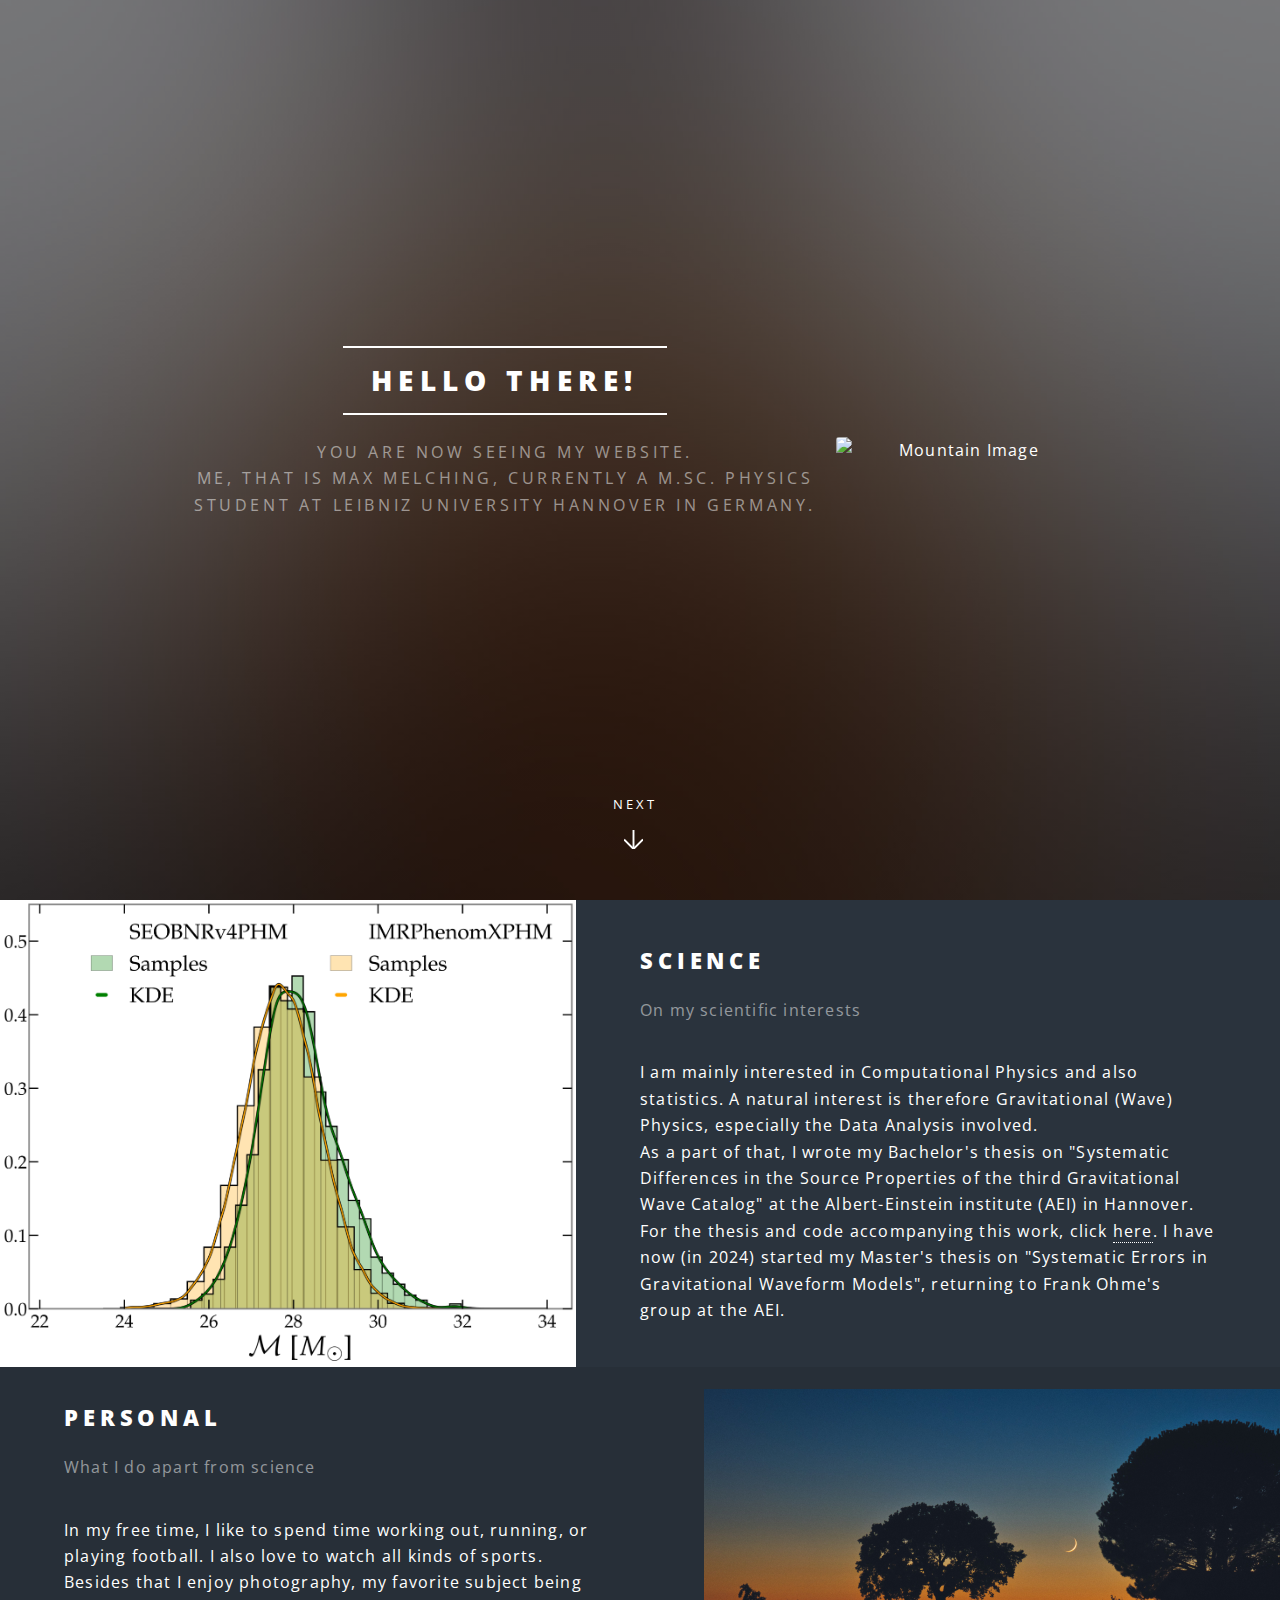
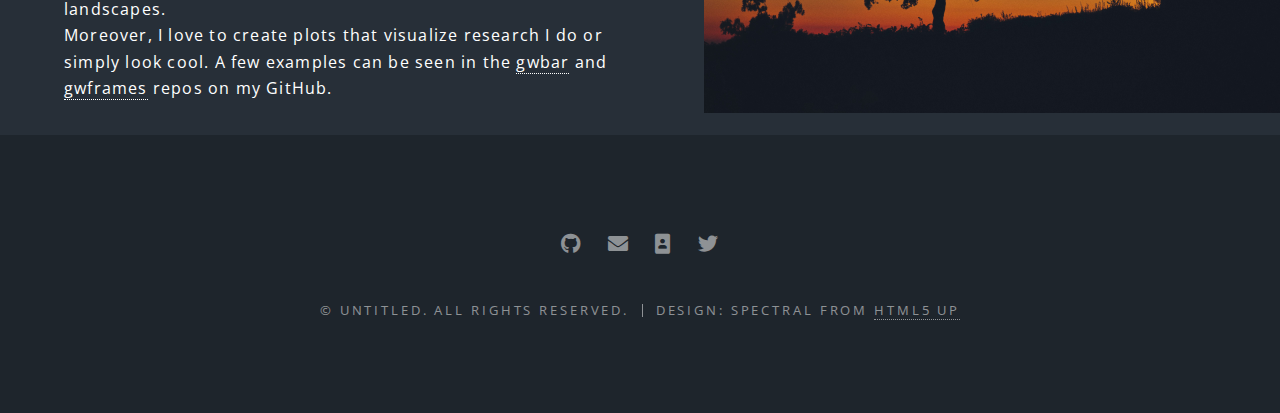
==== commit 08efa4d5: "Correct centering on title page." ====
--- a/index.html
+++ b/index.html
@@ -24,8 +24,10 @@
 
 				<!-- Banner -->
 				<section id="banner">
-					<div class="content" style="display: flex; align-items: center;">
-						<div style="display: flex; align-items: center; margin-left: 200px;">
+					<!-- <div class="inner" style="display: flex; align-items: center;"> -->
+					<div class="content" style="display: flex; align-items: center; justify-content: center;">
+						<!-- <div style="display: flex; align-items: center; margin-left: 200px;"> --> <!-- problem: then stuff loooks weird on mobile -->
+						<div style="display: flex; align-items: center;">
 							<!-- manual shift required -->
 							<header>
 								<h2>Hello there!</h2>
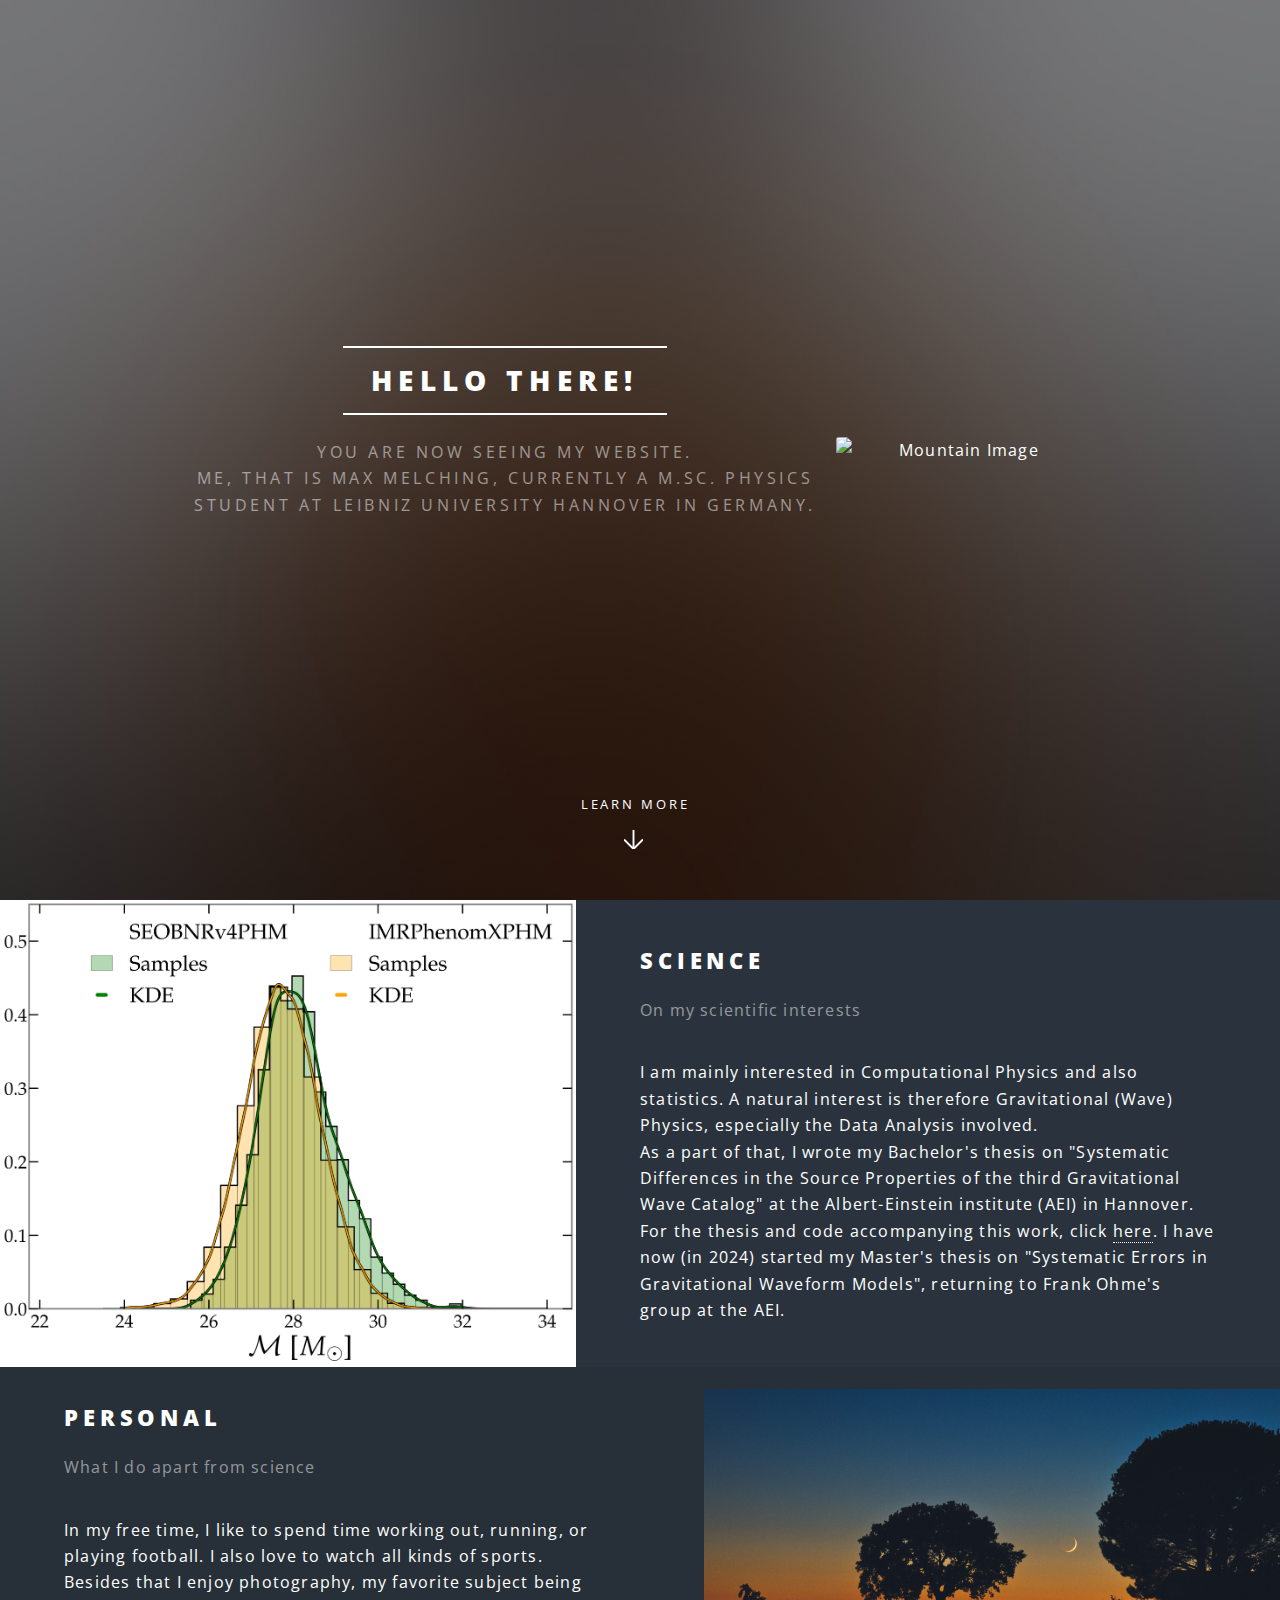
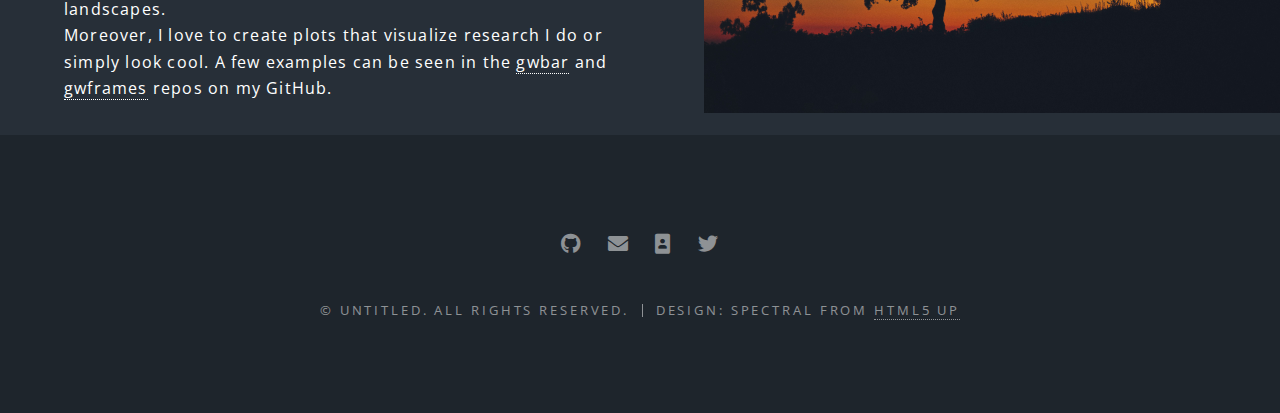
==== commit 88772441: "Changing label on scroll button." ====
--- a/index.html
+++ b/index.html
@@ -27,6 +27,7 @@
 					<!-- <div class="inner" style="display: flex; align-items: center;"> -->
 					<div class="content" style="display: flex; align-items: center; justify-content: center;">
 						<!-- <div style="display: flex; align-items: center; margin-left: 200px;"> --> <!-- problem: then stuff loooks weird on mobile -->
+						<!-- TODO: maybe put image on top? For better mobile view -->
 						<div style="display: flex; align-items: center;">
 							<!-- manual shift required -->
 							<header>
@@ -40,7 +41,7 @@
 							<img src="images/mountain_crop.png" alt="Mountain Image" style="width: 250px; height: auto;" />
 						</span>
 					</div>
-					<a href="#one" class="more scrolly">Next</a>
+					<a href="#info" class="more scrolly">Learn More</a>
 				</section>
 
 				<!-- One -->
@@ -61,7 +62,7 @@
 					</section> -->
 
 				<!-- Two -->
-					<section id="two" class="wrapper alt style2">
+					<section id="info" class="wrapper alt style2">
 						<section class="spotlight">
 							<!-- <div class="image"><img src="images/parameter_agreement_with_prior.png" alt="" /></div><div class="content"> -->
 							<div class="image"><img src="images/gw150914_chirp_mass_posteriors.png" alt="" /></div><div class="content">
